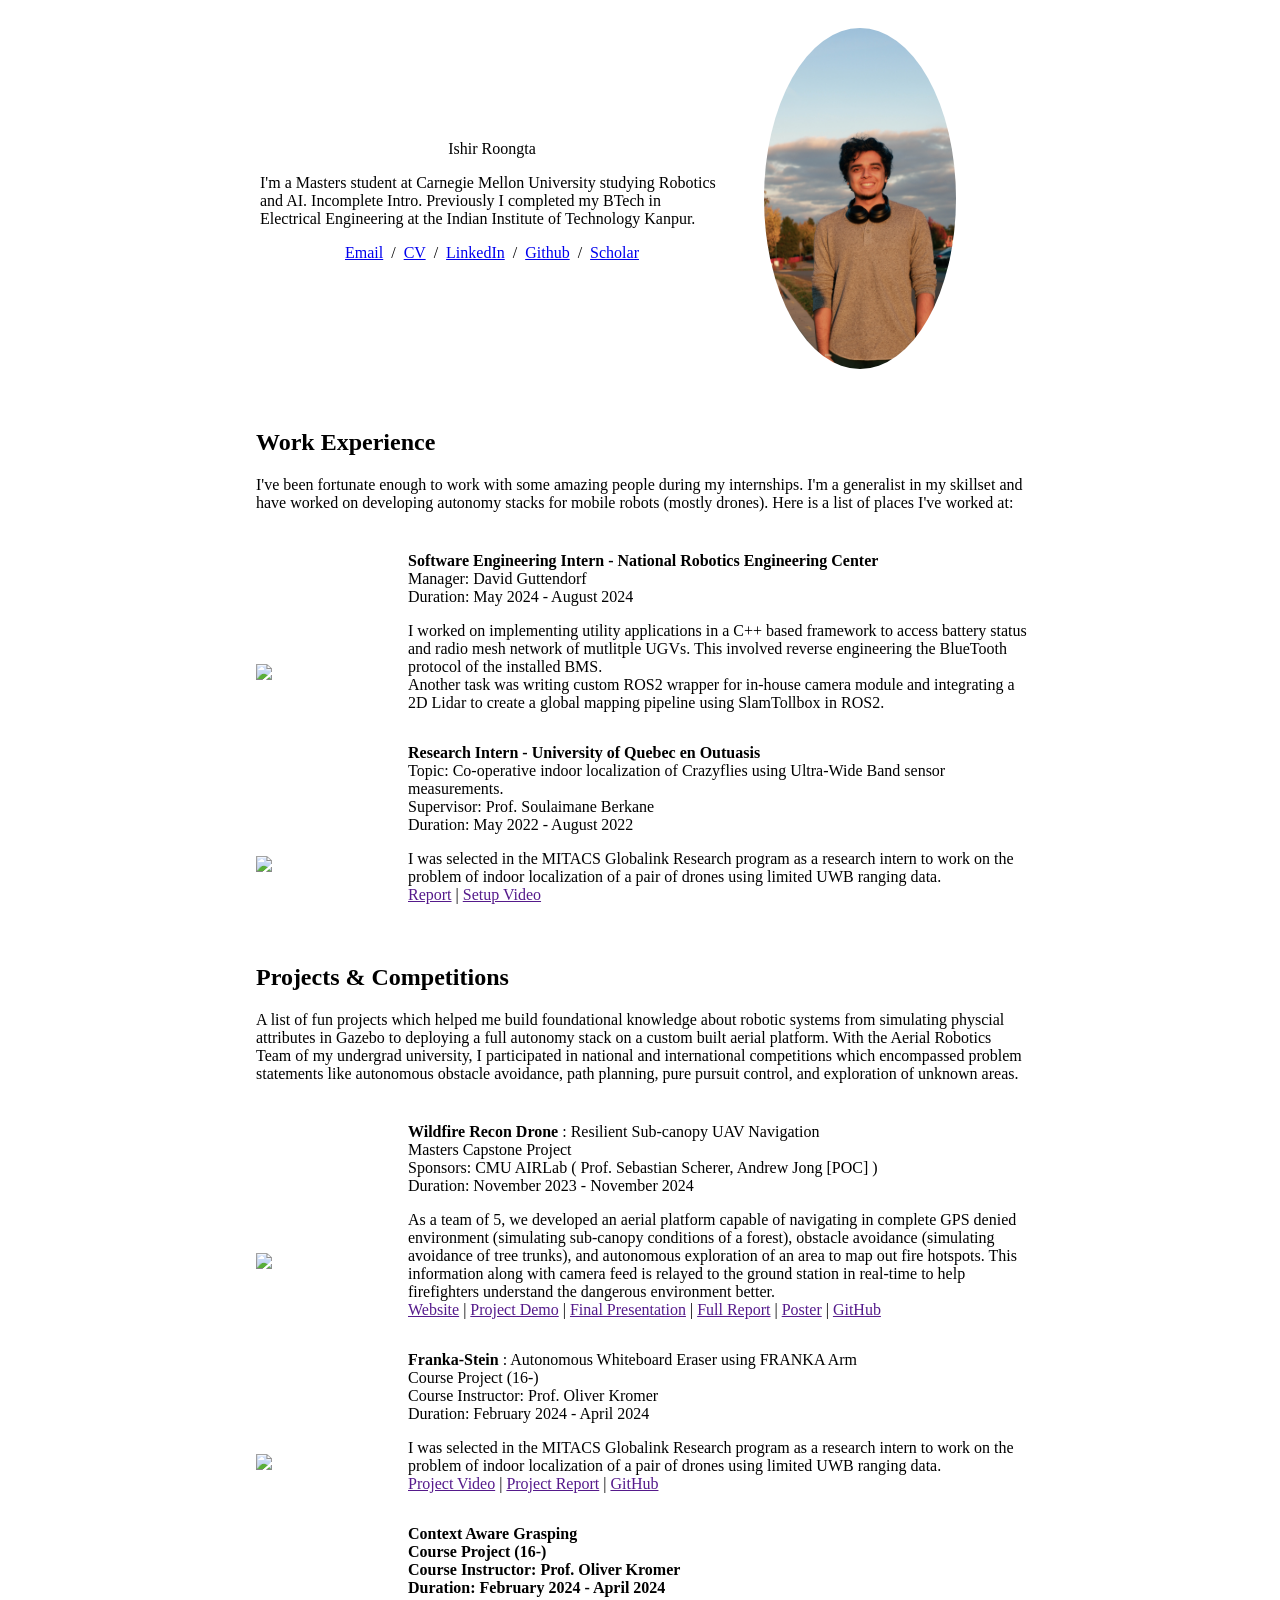
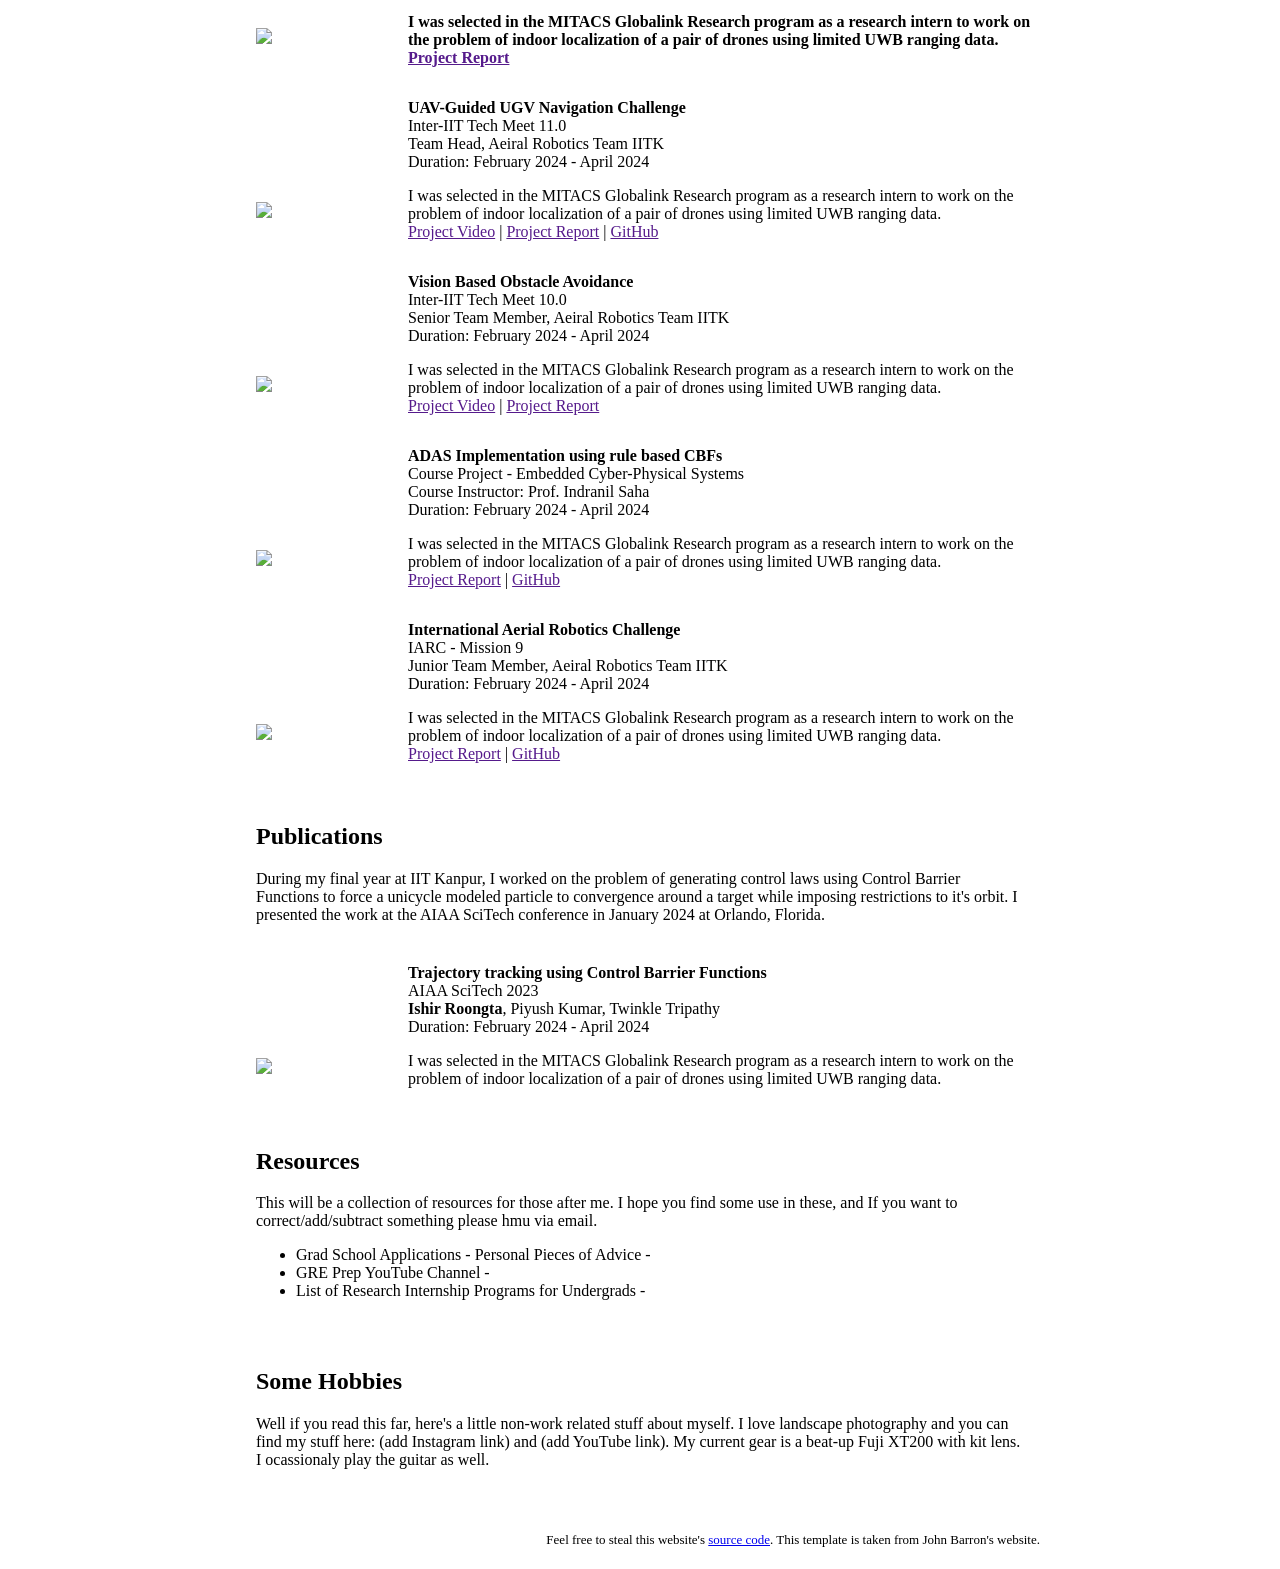
==== index.html @ 645697d3 "Add placeholder for links at 30000ft" ====
<!DOCTYPE HTML>
<html lang="en">
  <head>
    <meta http-equiv="Content-Type" content="text/html; charset=UTF-8">

    <title>Ishir Roongta</title>

    <meta name="author" content="Ishir Roongta">
    <meta name="viewport" content="width=device-width, initial-scale=1">
    <link rel="shortcut icon" href="images/favicon/favicon.ico" type="image/x-icon">
    <link rel="stylesheet" type="text/css" href="stylesheet.css">
    
  </head>

  <body>
    <table style="width:100%;max-width:800px;border:0px;border-spacing:0px;border-collapse:separate;margin-right:auto;margin-left:auto;"><tbody>
      <tr style="padding:0px">
        <td style="padding:0px">
          <table style="width:100%;border:0px;border-spacing:0px;border-collapse:separate;margin-right:auto;margin-left:auto;"><tbody>
            <tr style="padding:0px">
              <td style="padding:2.5%;width:63%;vertical-align:middle">
                <p class="name" style="text-align: center;">
                  Ishir Roongta
                </p>
                <p>
                  I'm a Masters student at Carnegie Mellon University studying Robotics and AI. Incomplete Intro. Previously I completed my BTech in Electrical Engineering at the Indian Institute of Technology Kanpur.
                </p>
                <!-- <p>I'm a research scientist at <a href="https://deepmind.google/">Google DeepMind</a> in San Francisco, where I lead a small team that mostly works on <a href="https://www.matthewtancik.com/nerf">NeRF</a>.
                </p> -->
                <!-- <p>
                  At Google I've worked on <a href="https://www.google.com/glass/start/">Glass</a>,  <a href="https://ai.googleblog.com/2014/04/lens-blur-in-new-google-camera-app.html">Lens Blur</a>, <a href="https://ai.googleblog.com/2014/10/hdr-low-light-and-high-dynamic-range.html">HDR+</a>, <a href="https://blog.google/products/google-ar-vr/introducing-next-generation-jump/">VR</a>, <a href="https://ai.googleblog.com/2017/10/portrait-mode-on-pixel-2-and-pixel-2-xl.html">Portrait Mode</a>, <a href="https://ai.googleblog.com/2020/12/portrait-light-enhancing-portrait.html">Portrait Light</a>, and <a href="https://blog.google/products/maps/three-maps-updates-io-2022/">Maps</a>. I did my PhD at <a href="http://www.eecs.berkeley.edu/">UC Berkeley</a>, where I was advised by <a href="http://www.cs.berkeley.edu/~malik/">Jitendra Malik</a>. I've received the <a href="https://www.thecvf.com/?page_id=413#YRA">PAMI Young Researcher Award</a>.
                </p> -->
                <p style="text-align:center">
                  <a href="mailto:iroongta@andrew.cmu.edu">Email</a> &nbsp;/&nbsp;
                  <a href="data/ishir/IR_Resume.pdf">CV</a> &nbsp;/&nbsp;
                  <a href="https://www.linkedin.com/in/ishir-roongta/">LinkedIn</a> &nbsp;/&nbsp;
                  <a href="https://github.com/isro01">Github</a> &nbsp;/&nbsp;
                  <a href="https://scholar.google.com/citations?user=G3gptTAAAAAJ&hl=en">Scholar</a> 
                </p>
              </td>
              <td style="padding:2.5%;width:37%;max-width:37%">
                <a href="images/ishir/IR_website.jpg"><img style="width:75%;max-width:100%;object-fit: cover; border-radius: 50%;" alt="profile photo" src="images/ishir/IR_website.jpg" class="hoverZoomLink"></a>
              </td>
            </tr>
          </tbody></table>
          <table style="width:100%;border:0px;border-spacing:0px;border-collapse:separate;margin-right:auto;margin-left:auto;"><tbody>
              <tr>
              <td style="padding:16px;width:100%;vertical-align:middle">
                <h2>Work Experience</h2>
                <p>
                  I've been fortunate enough to work with some amazing people during my internships. I'm a generalist in my skillset and have worked on developing autonomy stacks for mobile robots (mostly drones). Here is a list of places I've worked at:
                </p>
              </td>
            </tr>
          </tbody></table>
          <table style="width:100%;border:0px;border-spacing:0px;border-collapse:separate;margin-right:auto;margin-left:auto;"><tbody>

            

          <!-- NREC Internship -->
          <tr onmouseout="r2r_stop()" onmouseover="r2r_start()">
            <td style="padding:16px;width:20%;vertical-align:middle">
              <div class="one">
                <div class="two" id='r2r_image'><video  width=100% muted autoplay loop>
                <source src="images/r2r.mp4" type="video/mp4">
                Your browser does not support the video tag.
                </video></div>
                <img src='images/r2r.jpg' width=100%>
              </div>
              <script type="text/javascript">
                function r2r_start() {
                  document.getElementById('r2r_image').style.opacity = "1";
                }
      
                function r2r_stop() {
                  document.getElementById('r2r_image').style.opacity = "0";
                }
                r2r_stop()
              </script>
            </td>
            <td style="padding:8px;width:80%;vertical-align:middle">
              <!-- <a href="https://relight-to-reconstruct.github.io/">
                <span class="papertitle">Generative Multiview Relighting for
      3D Reconstruction under Extreme Illumination Variation</span>
              </a> -->
              <!-- <p> -->
                <b>Software Engineering Intern - National Robotics Engineering Center</b>
                <br>
              <!-- </p> -->
              <!-- <br> -->
              <!-- <p> -->
                Manager: David Guttendorf
                <br>
              <!-- </p> -->
              <!-- <a href="https://hadizayer.github.io/">Hadi Alzayer</a>,
              <a href="https://henzler.github.io/">Philipp Henzler</a>,
              <strong>Jonathan T. Barron</strong>, 
              <a href="https://jbhuang0604.github.io/">Jia-Bin Huang</a>,
              <a href="https://pratulsrinivasan.github.io/">Pratul P. Srinivasan</a>, 
              <a href="https://dorverbin.github.io/">Dor Verbin</a> -->
              <!-- <br> -->
              Duration: May 2024 - August 2024</p> 
              <!-- <em>arXiv</em>, 2024 -->
              <!-- <br> -->
              <!-- <a href="https://relight-to-reconstruct.github.io/">project page</a>
              /
              <a href="https://arxiv.org/abs/2412.15211">arXiv</a>
              <p></p> -->
              <p>
                I worked on implementing utility applications in a C++ based framework to access battery status and radio mesh network of mutlitple UGVs. This involved reverse engineering the BlueTooth protocol of the installed BMS.
                <br>
                Another task was writing custom ROS2 wrapper for in-house camera module and integrating a 2D Lidar to create a global mapping pipeline using SlamTollbox in ROS2. 
              </p>
            </td>
          </tr>
          
          <!-- MITACS Internship -->
          <tr onmouseout="r2r_stop()" onmouseover="r2r_start()">
            <td style="padding:16px;width:20%;vertical-align:middle">
              <div class="one">
                <div class="two" id='r2r_image'><video  width=100% muted autoplay loop>
                <source src="images/r2r.mp4" type="video/mp4">
                Your browser does not support the video tag.
                </video></div>
                <img src='images/r2r.jpg' width=100%>
              </div>
              <script type="text/javascript">
                function r2r_start() {
                  document.getElementById('r2r_image').style.opacity = "1";
                }
      
                function r2r_stop() {
                  document.getElementById('r2r_image').style.opacity = "0";
                }
                r2r_stop()
              </script>
            </td>
            <td style="padding:8px;width:80%;vertical-align:middle">

                <b>Research Intern - University of Quebec en Outuasis</b>
                <br>
                Topic: Co-operative indoor localization of Crazyflies using Ultra-Wide Band sensor measurements.
                <br>
                <!-- Add link for prof's lab page -->
                Supervisor: Prof. Soulaimane Berkane
                <br>
              Duration: May 2022 - August 2022</p> 

              <p>
                I was selected in the MITACS Globalink Research program as a research intern to work on the problem of indoor localization of a pair of drones using limited UWB ranging data. 
                <br>
                <!-- Documented the process of setting up the Crazyflie drone and wrote custom starter scripts.
                <br>
                Setup data collection pipeline in MATLAB to collect ranging data. Also implemented Kalman Filter to chalk out the drone trajectory. -->
                <a  href="">Report</a> | <a href="">Setup Video</a>
              </p>
            </td>
          </tr>



        

        <table style="width:100%;border:0px;border-spacing:0px;border-collapse:separate;margin-right:auto;margin-left:auto;"><tbody>
          <tr>
          <td style="padding:16px;width:100%;vertical-align:middle">
            <h2>Projects & Competitions</h2>
            <p>
              A list of fun projects which helped me build foundational knowledge about robotic systems from simulating physcial attributes in Gazebo to deploying a full autonomy stack on a custom built aerial platform. With the Aerial Robotics Team of my undergrad university, I participated in national and international competitions which encompassed problem statements like autonomous obstacle avoidance, path planning, pure pursuit control, and exploration of unknown areas.
            </p>
          </td>
        </tr>
      </tbody></table>
      <table style="width:100%;border:0px;border-spacing:0px;border-collapse:separate;margin-right:auto;margin-left:auto;"><tbody>

        <tr onmouseout="r2r_stop()" onmouseover="r2r_start()">
          <td style="padding:16px;width:20%;vertical-align:middle">
            <div class="one">
              <div class="two" id='r2r_image'><video  width=100% muted autoplay loop>
              <source src="images/r2r.mp4" type="video/mp4">
              Your browser does not support the video tag.
              </video></div>
              <img src='images/r2r.jpg' width=100%>
            </div>
            <script type="text/javascript">
              function r2r_start() {
                document.getElementById('r2r_image').style.opacity = "1";
              }
    
              function r2r_stop() {
                document.getElementById('r2r_image').style.opacity = "0";
              }
              r2r_stop()
            </script>
          </td>
          <td style="padding:8px;width:80%;vertical-align:middle">

              <b>Wildfire Recon Drone</b> : Resilient Sub-canopy UAV Navigation
              <br>
              Masters Capstone Project
              <br>
              
              Sponsors: CMU AIRLab ( Prof. Sebastian Scherer, Andrew Jong [POC] )
              <br>
            Duration: November 2023 - November 2024</p> 
 
            <p>
              As a team of 5, we developed an aerial platform capable of navigating in complete GPS denied environment (simulating sub-canopy conditions of a forest), obstacle avoidance (simulating avoidance of tree trunks), and autonomous exploration of an area to map out fire hotspots. This information along with camera feed is relayed to the ground station in real-time to help firefighters understand the dangerous environment better.
              <br>
              <a href="">Website</a> | <a href="">Project Demo</a> | <a href="">Final Presentation</a> | <a href="">Full Report</a> | <a href="">Poster</a> | <a href="">GitHub</a>
            </p>
          </td>
        </tr>

        <!-- Add photo gallery here for Projects and also links to everything -->

        <tr onmouseout="r2r_stop()" onmouseover="r2r_start()">
          <td style="padding:16px;width:20%;vertical-align:middle">
            <div class="one">
              <div class="two" id='r2r_image'><video  width=100% muted autoplay loop>
              <source src="images/r2r.mp4" type="video/mp4">
              Your browser does not support the video tag.
              </video></div>
              <img src='images/r2r.jpg' width=100%>
            </div>
            <script type="text/javascript">
              function r2r_start() {
                document.getElementById('r2r_image').style.opacity = "1";
              }
    
              function r2r_stop() {
                document.getElementById('r2r_image').style.opacity = "0";
              }
              r2r_stop()
            </script>
          </td>
          <td style="padding:8px;width:80%;vertical-align:middle">

              <b>Franka-Stein</b> : Autonomous Whiteboard Eraser using FRANKA Arm
              <br>
              Course Project (16-)
              <br>
              Course Instructor: Prof. Oliver Kromer
              <br>
              Duration: February 2024 - April 2024</p> 
 
            <p>
              I was selected in the MITACS Globalink Research program as a research intern to work on the problem of indoor localization of a pair of drones using limited UWB ranging data. 
              <br>
              <a href="">Project Video</a> | <a href="">Project Report</a> | <a href="">GitHub</a>
            </p>
          </td>
        </tr>

        <tr onmouseout="r2r_stop()" onmouseover="r2r_start()">
          <td style="padding:16px;width:20%;vertical-align:middle">
            <div class="one">
              <div class="two" id='r2r_image'><video  width=100% muted autoplay loop>
              <source src="images/r2r.mp4" type="video/mp4">
              Your browser does not support the video tag.
              </video></div>
              <img src='images/r2r.jpg' width=100%>
            </div>
            <script type="text/javascript">
              function r2r_start() {
                document.getElementById('r2r_image').style.opacity = "1";
              }
    
              function r2r_stop() {
                document.getElementById('r2r_image').style.opacity = "0";
              }
              r2r_stop()
            </script>
          </td>
          <td style="padding:8px;width:80%;vertical-align:middle">

              <b>Context Aware Grasping              <br>
              Course Project (16-)
              <br>
              Course Instructor: Prof. Oliver Kromer
              <br>
              Duration: February 2024 - April 2024</p> 
 
            <p>
              I was selected in the MITACS Globalink Research program as a research intern to work on the problem of indoor localization of a pair of drones using limited UWB ranging data.
              <br>
              <a href="">Project Report</a> 
            </p>
          </td>
        </tr>

        <tr onmouseout="r2r_stop()" onmouseover="r2r_start()">
          <td style="padding:16px;width:20%;vertical-align:middle">
            <div class="one">
              <div class="two" id='r2r_image'><video  width=100% muted autoplay loop>
              <source src="images/r2r.mp4" type="video/mp4">
              Your browser does not support the video tag.
              </video></div>
              <img src='images/r2r.jpg' width=100%>
            </div>
            <script type="text/javascript">
              function r2r_start() {
                document.getElementById('r2r_image').style.opacity = "1";
              }
    
              function r2r_stop() {
                document.getElementById('r2r_image').style.opacity = "0";
              }
              r2r_stop()
            </script>
          </td>
          <td style="padding:8px;width:80%;vertical-align:middle">

              <b>UAV-Guided UGV Navigation Challenge</b> 
              <br>
              Inter-IIT Tech Meet 11.0
              <br>
              Team Head, Aeiral Robotics Team IITK
              <br>
              Duration: February 2024 - April 2024</p> 
 
            <p>
              I was selected in the MITACS Globalink Research program as a research intern to work on the problem of indoor localization of a pair of drones using limited UWB ranging data. 
              <br>
              <a href="">Project Video</a> | <a href="">Project Report</a> | <a href="">GitHub</a>
            </p>
          </td>
        </tr>

        <tr onmouseout="r2r_stop()" onmouseover="r2r_start()">
          <td style="padding:16px;width:20%;vertical-align:middle">
            <div class="one">
              <div class="two" id='r2r_image'><video  width=100% muted autoplay loop>
              <source src="images/r2r.mp4" type="video/mp4">
              Your browser does not support the video tag.
              </video></div>
              <img src='images/r2r.jpg' width=100%>
            </div>
            <script type="text/javascript">
              function r2r_start() {
                document.getElementById('r2r_image').style.opacity = "1";
              }
    
              function r2r_stop() {
                document.getElementById('r2r_image').style.opacity = "0";
              }
              r2r_stop()
            </script>
          </td>
          <td style="padding:8px;width:80%;vertical-align:middle">

              <b>Vision Based Obstacle Avoidance</b> 
              <br>
              Inter-IIT Tech Meet 10.0
              <br>
              Senior Team Member, Aeiral Robotics Team IITK
              <br>
              Duration: February 2024 - April 2024</p> 
 
            <p>
              I was selected in the MITACS Globalink Research program as a research intern to work on the problem of indoor localization of a pair of drones using limited UWB ranging data. 
              <br>
              <a href="">Project Video</a> | <a href="">Project Report</a>
            </p>
          </td>
        </tr>

        <tr onmouseout="r2r_stop()" onmouseover="r2r_start()">
          <td style="padding:16px;width:20%;vertical-align:middle">
            <div class="one">
              <div class="two" id='r2r_image'><video  width=100% muted autoplay loop>
              <source src="images/r2r.mp4" type="video/mp4">
              Your browser does not support the video tag.
              </video></div>
              <img src='images/r2r.jpg' width=100%>
            </div>
            <script type="text/javascript">
              function r2r_start() {
                document.getElementById('r2r_image').style.opacity = "1";
              }
    
              function r2r_stop() {
                document.getElementById('r2r_image').style.opacity = "0";
              }
              r2r_stop()
            </script>
          </td>
          <td style="padding:8px;width:80%;vertical-align:middle">

              <b>ADAS Implementation using rule based CBFs</b> 
              <br>
              Course Project - Embedded Cyber-Physical Systems
              <br>
              Course Instructor: Prof. Indranil Saha
              <br>
              Duration: February 2024 - April 2024</p> 
 
            <p>
              I was selected in the MITACS Globalink Research program as a research intern to work on the problem of indoor localization of a pair of drones using limited UWB ranging data. 
              <br>
              <a href="">Project Report</a> | <a href="">GitHub</a>
            </p>
          </td>
        </tr>

        <tr onmouseout="r2r_stop()" onmouseover="r2r_start()">
          <td style="padding:16px;width:20%;vertical-align:middle">
            <div class="one">
              <div class="two" id='r2r_image'><video  width=100% muted autoplay loop>
              <source src="images/r2r.mp4" type="video/mp4">
              Your browser does not support the video tag.
              </video></div>
              <img src='images/r2r.jpg' width=100%>
            </div>
            <script type="text/javascript">
              function r2r_start() {
                document.getElementById('r2r_image').style.opacity = "1";
              }
    
              function r2r_stop() {
                document.getElementById('r2r_image').style.opacity = "0";
              }
              r2r_stop()
            </script>
          </td>
          <td style="padding:8px;width:80%;vertical-align:middle">

              <b>International Aerial Robotics Challenge</b> 
              <br>
              IARC - Mission 9
              <br>
              Junior Team Member, Aeiral Robotics Team IITK
              <br>
              Duration: February 2024 - April 2024</p> 
 
            <p>
              I was selected in the MITACS Globalink Research program as a research intern to work on the problem of indoor localization of a pair of drones using limited UWB ranging data. 
              <br>
              <a href="">Project Report</a> | <a href="">GitHub</a>
            </p>
          </td>
        </tr>

<!-- 
        <tr onmouseout="r2r_stop()" onmouseover="r2r_start()">
          <td style="padding:16px;width:20%;vertical-align:middle">
            <div class="one">
              <div class="two" id='r2r_image'><video  width=100% muted autoplay loop>
              <source src="images/r2r.mp4" type="video/mp4">
              Your browser does not support the video tag.
              </video></div>
              <img src='images/r2r.jpg' width=100%>
            </div>
            <script type="text/javascript">
              function r2r_start() {
                document.getElementById('r2r_image').style.opacity = "1";
              }
    
              function r2r_stop() {
                document.getElementById('r2r_image').style.opacity = "0";
              }
              r2r_stop()
            </script>
          </td>
          <td style="padding:8px;width:80%;vertical-align:middle">

              <b>Wildfire Recon Drone</b>
              <br>
              Masters Capstone Project
              <br>
              
              Sponsors: CMU AIRLab ( Prof. Sebastian Scherer, Andrew Jong [POC] )
              <br>
            Duration: May 2022 - August 2022</p> 
 
            <p>
              I was selected in the MITACS Globalink Research program as a research intern to work on the problem of indoor localization of a pair of drones using limited UWB ranging data. 
            </p>
          </td>
        </tr> -->


          <table style="width:100%;border:0px;border-spacing:0px;border-collapse:separate;margin-right:auto;margin-left:auto;"><tbody>
            <tr>
            <td style="padding:16px;width:100%;vertical-align:middle">
              <h2>Publications</h2>
              <p>
                During my final year at IIT Kanpur, I worked on the problem of generating control laws using Control Barrier Functions to force a unicycle modeled particle to convergence around a target while imposing restrictions to it's orbit. I presented the work at the AIAA SciTech conference in January 2024 at Orlando, Florida.
              </p>
            </td>
          </tr>
        </tbody></table>
        <table style="width:100%;border:0px;border-spacing:0px;border-collapse:separate;margin-right:auto;margin-left:auto;"><tbody>


          <tr onmouseout="r2r_stop()" onmouseover="r2r_start()">
            <td style="padding:16px;width:20%;vertical-align:middle">
              <div class="one">
                <div class="two" id='r2r_image'><video  width=100% muted autoplay loop>
                <source src="images/r2r.mp4" type="video/mp4">
                Your browser does not support the video tag.
                </video></div>
                <img src='images/r2r.jpg' width=100%>
              </div>
              <script type="text/javascript">
                function r2r_start() {
                  document.getElementById('r2r_image').style.opacity = "1";
                }
      
                function r2r_stop() {
                  document.getElementById('r2r_image').style.opacity = "0";
                }
                r2r_stop()
              </script>
            </td>
            <td style="padding:8px;width:80%;vertical-align:middle">
  
                <b>Trajectory tracking using Control Barrier Functions</b> 
                <br>
                AIAA SciTech 2023
                <br>
                <!-- Add links for others here -->
                <b>Ishir Roongta</b>, Piyush Kumar, Twinkle Tripathy
                <br>
                Duration: February 2024 - April 2024</p> 
   
              <p>
                I was selected in the MITACS Globalink Research program as a research intern to work on the problem of indoor localization of a pair of drones using limited UWB ranging data. 
              </p>
            </td>
          </tr>

          <table style="width:100%;border:0px;border-spacing:0px;border-collapse:separate;margin-right:auto;margin-left:auto;"><tbody>
            <tr>
            <td style="padding:16px;width:100%;vertical-align:middle">
              <h2>Resources</h2>
              <p>
                This will be a collection of resources for those after me. I hope you find some use in these, and If you want to correct/add/subtract something please hmu via email.
                <ul>
                  <li>Grad School Applications - Personal Pieces of Advice - </li>
                  <li>GRE Prep YouTube Channel - </li>
                  <li>List of Research Internship Programs for Undergrads - </li>
                </ul>
              </p>
            </td>
          </tr>
        </tbody></table>
        <table style="width:100%;border:0px;border-spacing:0px;border-collapse:separate;margin-right:auto;margin-left:auto;"><tbody>

          <table style="width:100%;border:0px;border-spacing:0px;border-collapse:separate;margin-right:auto;margin-left:auto;"><tbody>
            <tr>
            <td style="padding:16px;width:100%;vertical-align:middle">
              <h2>Some Hobbies</h2>
              <p>
                Well if you read this far, here's a little non-work related stuff about myself. I love landscape photography and you can find my stuff here: (add Instagram link) and (add YouTube link). My current gear is a beat-up Fuji XT200 with kit lens. I ocassionaly play the guitar as well. 
              </p>
            </td>
          </tr>
        </tbody></table>
        <table style="width:100%;border:0px;border-spacing:0px;border-collapse:separate;margin-right:auto;margin-left:auto;"><tbody>
<!-- 
    <tr onmouseout="r2r_stop()" onmouseover="r2r_start()">
      <td style="padding:16px;width:20%;vertical-align:middle">
        <div class="one">
          <div class="two" id='r2r_image'><video  width=100% muted autoplay loop>
          <source src="images/r2r.mp4" type="video/mp4">
          Your browser does not support the video tag.
          </video></div>
          <img src='images/r2r.jpg' width=100%>
        </div>
        <script type="text/javascript">
          function r2r_start() {
            document.getElementById('r2r_image').style.opacity = "1";
          }

          function r2r_stop() {
            document.getElementById('r2r_image').style.opacity = "0";
          }
          r2r_stop()
        </script>
      </td>
      <td style="padding:8px;width:80%;vertical-align:middle">
        <a href="https://relight-to-reconstruct.github.io/">
          <span class="papertitle">Generative Multiview Relighting for
3D Reconstruction under Extreme Illumination Variation</span>
        </a>
        <br>
        <a href="https://hadizayer.github.io/">Hadi Alzayer</a>,
        <a href="https://henzler.github.io/">Philipp Henzler</a>,
				<strong>Jonathan T. Barron</strong>, 
        <a href="https://jbhuang0604.github.io/">Jia-Bin Huang</a>,
        <a href="https://pratulsrinivasan.github.io/">Pratul P. Srinivasan</a>, 
        <a href="https://dorverbin.github.io/">Dor Verbin</a>
        <br>
        <em>arXiv</em>, 2024
        <br>
        <a href="https://relight-to-reconstruct.github.io/">project page</a>
        /
        <a href="https://arxiv.org/abs/2412.15211">arXiv</a>
        <p></p>
        <p>
				Images taken under extreme illumination variation can be made consistent with diffusion, and this enables high-quality 3D reconstruction.
        </p>
      </td>
    </tr>


    <tr onmouseout="simvs_stop()" onmouseover="simvs_start()">
      <td style="padding:16px;width:20%;vertical-align:middle">
        <div class="one">
          <div class="two" id='simvs_image'><video  width=100% muted autoplay loop>
          <source src="images/simvs.mp4" type="video/mp4">
          Your browser does not support the video tag.
          </video></div>
          <img src='images/simvs.jpg' width=100%>
        </div>
        <script type="text/javascript">
          function simvs_start() {
            document.getElementById('simvs_image').style.opacity = "1";
          }

          function simvs_stop() {
            document.getElementById('simvs_image').style.opacity = "0";
          }
          simvs_stop()
        </script>
      </td>
      <td style="padding:8px;width:80%;vertical-align:middle">
        <a href="https://nerf-casting.github.io/">
          <span class="papertitle">SimVS: Simulating World Inconsistencies for Robust View Synthesis</span>
        </a>
        <br>
        <a href="https://alextrevithick.github.io/">Alex Trevithick</a>,
        <a href="https://scholar.google.com/citations?user=-KSDNZQAAAAJ&hl=en">Roni Paiss</a>,
        <a href="https://henzler.github.io/">Philipp Henzler</a>,
        <a href="https://dorverbin.github.io/">Dor Verbin</a>,
        <a href="https://www.cs.columbia.edu/~rundi/">Rundi Wu</a>,
        <a href="https://hadizayer.github.io/">Hadi Alzayer</a>,
        <a href="https://ruiqigao.github.io/">Ruiqi Gao</a>,
        <a  href="https://poolio.github.io/">Ben Poole</a>,
				<strong>Jonathan T. Barron</strong>, 
        <a href="https://holynski.org/">Aleksander Holynski</a>,
        <a href="https://cseweb.ucsd.edu/~ravir/">Ravi Ramamoorthi</a>,
        <a href="https://pratulsrinivasan.github.io/">Pratul P. Srinivasan</a>
        <br>
        <em>arXiv</em>, 2024
        <br>
        <a href="https://alextrevithick.github.io/simvs/">project page</a>
        /
        <a href="https://arxiv.org/abs/2412.07696">arXiv</a>
        <p></p>
        <p>
        Simulating the world with video models lets you make inconsistent captures consistent.
        </p>
      </td>
    </tr>



    <tr onmouseout="cat4d_stop()" onmouseover="cat4d_start()" bgcolor="#ffffd0">
      <td style="padding:16px;width:20%;vertical-align:middle">
        <div class="one">
          <div class="two" id='cat4d_image'><video  width=100% height=100% muted autoplay loop>
          <source src="images/cat4d.mp4" type="video/mp4">
          Your browser does not support the video tag.
          </video></div>
          <img src='images/cat4d.jpg' width="160">
        </div>
        <script type="text/javascript">
          function cat4d_start() {
            document.getElementById('cat4d_image').style.opacity = "1";
          }

          function cat4d_stop() {
            document.getElementById('cat4d_image').style.opacity = "0";
          }
          cat4d_stop()
        </script>
      </td>
      <td style="padding:8px;width:80%;vertical-align:middle">
        <a href="https://cat-4d.github.io/">
			<span class="papertitle">CAT4D: Create Anything in 4D with Multi-View Video Diffusion Models
</span>
        </a>
        <br>
				<a href="https://www.cs.columbia.edu/~rundi/">Rundi Wu</a>,
				<a href="https://ruiqigao.github.io/">Ruiqi Gao</a>,
				<a href="https://poolio.github.io/">Ben Poole</a>,
				<a href="https://alextrevithick.github.io/">Alex Trevithick</a>,
				<a href="https://www.cs.columbia.edu/~cxz/index.htm/">Changxi Zheng</a>,
				<strong>Jonathan T. Barron</strong>,
				<a href="https://holynski.org/">Aleksander Holynski</a>
        <br>
        <em>arXiv</em>, 2024
        <br>
        <a href="https://cat-4d.github.io/">project page</a>
        /
        <a href="https://arxiv.org/abs/2411.18613">arXiv</a>
        <p></p>
        <p>
				An approach for turning a video into a 4D radiance field that can be rendered in real-time. When combined with a text-to-video model, this enables text-to-4D.
        </p>
      </td>
    </tr>


    <tr onmouseout="ever_stop()" onmouseover="ever_start()">
      <td style="padding:16px;width:20%;vertical-align:middle">
        <div class="one">
          <div class="two" id='ever_image'>
					  <img src='images/ever_after.png' width=100%>
					</div>
          <img src='images/ever_before.png' width=100%>
        </div>
        <script type="text/javascript">
          function ever_start() {
            document.getElementById('ever_image').style.opacity = "1";
          }

          function ever_stop() {
            document.getElementById('ever_image').style.opacity = "0";
          }
          ever_stop()
        </script>
      </td>
      <td style="padding:8px;width:80%;vertical-align:middle">
        <a href="https://half-potato.gitlab.io/posts/ever/">
			<span class="papertitle">EVER: Exact Volumetric Ellipsoid Rendering for Real-time View Synthesis
</span>
        </a>
        <br>
				<a href="https://half-potato.gitlab.io/">Alexander Mai</a>, 
				<a href="https://phogzone.com/">Peter Hedman</a>,
				<a href="https://grgkopanas.github.io/">George Kopanas</a>,
        <a href="https://dorverbin.github.io/">Dor Verbin</a>,
        <a href="https://scholar.google.com/citations?user=ozNFrecAAAAJ&hl=en">David Futschik</a>,
        <a href="https://xharlie.github.io/">Qiangeng Xu</a>,
        <a href="https://jacobsschool.ucsd.edu/faculty/profile?id=253">Falko Kuester</a>,
				<strong>Jonathan T. Barron</strong>,
        <a href="https://www.zhangyinda.com/">Yinda Zhang</a>
				<br>
        <em>arXiv</em>, 2024
        <br>
        <a href="https://half-potato.gitlab.io/posts/ever/">project page</a>
        /
        <a href="https://arxiv.org/abs/2410.01804">arXiv</a>
        <p></p>
        <p>
				Raytracing constant-density ellipsoids yields more accurate and flexible radiance fields than splatting Gaussians, and still runs in real-time.
        </p>
      </td>
    </tr>


    <tr onmouseout="cat3d_stop()" onmouseover="cat3d_start()" bgcolor="#ffffd0">
      <td style="padding:16px;width:20%;vertical-align:middle">
        <div class="one">
          <div class="two" id='cat3d_image'><video  width=100% height=100% muted autoplay loop>
          <source src="images/cat3d.mp4" type="video/mp4">
          Your browser does not support the video tag.
          </video></div>
          <img src='images/cat3d.jpg' width="160">
        </div>
        <script type="text/javascript">
          function cat3d_start() {
            document.getElementById('cat3d_image').style.opacity = "1";
          }

          function cat3d_stop() {
            document.getElementById('cat3d_image').style.opacity = "0";
          }
          cat3d_stop()
        </script>
      </td>
      <td style="padding:8px;width:80%;vertical-align:middle">
        <a href="https://cat3d.github.io/">
			<span class="papertitle">CAT3D: Create Anything in 3D with Multi-View Diffusion Models
</span>
        </a>
        <br>
				<a href="https://ruiqigao.github.io/">Ruiqi Gao</a>*,
        <a href="https://holynski.org/">Aleksander Holynski</a>*, 
        <a href="https://henzler.github.io/">Philipp Henzler</a>,
        <a href="https://github.com/ArthurBrussee">Arthur Brussee</a>, 
				<a href="http://ricardomartinbrualla.com/">Ricardo Martin Brualla</a>, 
        <a href="https://pratulsrinivasan.github.io/">Pratul P. Srinivasan</a>,
				<strong>Jonathan T. Barron</strong>,
        <a href="https://poolio.github.io/">Ben Poole</a>*

        <br>
        <em>NeurIPS</em>, 2024 &nbsp <font color="red"><strong>(Oral Presentation)</strong></font>
        <br>
        <a href="https://cat3d.github.io/">project page</a>
        /
        <a href="https://arxiv.org/abs/2405.10314">arXiv</a>
        <p></p>
        <p>
				A single model built around diffusion and NeRF that does text-to-3D, image-to-3D, and few-view reconstruction, trains in 1 minute, and renders at 60FPS in a browser.
        </p>
      </td>
    </tr>


    <tr onmouseout="nerfcasting_stop()" onmouseover="nerfcasting_start()">
      <td style="padding:16px;width:20%;vertical-align:middle">
        <div class="one">
          <div class="two" id='nerfcasting_image'><video  width=100% muted autoplay loop>
          <source src="images/nerfcasting.mp4" type="video/mp4">
          Your browser does not support the video tag.
          </video></div>
          <img src='images/nerfcasting.jpg' width=100%>
        </div>
        <script type="text/javascript">
          function nerfcasting_start() {
            document.getElementById('nerfcasting_image').style.opacity = "1";
          }

          function nerfcasting_stop() {
            document.getElementById('nerfcasting_image').style.opacity = "0";
          }
          nerfcasting_stop()
        </script>
      </td>
      <td style="padding:8px;width:80%;vertical-align:middle">
        <a href="https://nerf-casting.github.io/">
          <span class="papertitle">NeRF-Casting: Improved View-Dependent Appearance with Consistent Reflections</span>
        </a>
        <br>
				
        <a href="https://dorverbin.github.io/">Dor Verbin</a>,
        <a href="https://pratulsrinivasan.github.io/">Pratul Srinivasan</a>,
				<a href="https://phogzone.com/">Peter Hedman</a>,
				<a href="https://benattal.github.io/">Benjamin Attal</a>, <br>
				<a href="https://bmild.github.io/">Ben Mildenhall</a>,
				<a href="https://szeliski.org/RichardSzeliski.htm">Richard Szeliski</a>,
				<strong>Jonathan T. Barron</strong>
        <br>
        <em>SIGGRAPH Asia</em>, 2024
        <br>
        <a href="https://nerf-casting.github.io/">project page</a>
        /
        <a href="https://arxiv.org/abs/2405.14871">arXiv</a>
        <p></p>
        <p>
        Carefully casting reflection rays lets us synthesize photorealistic specularities in real-world scenes.
        </p>
      </td>
    </tr>


    <tr onmouseout="flash_cache_stop()" onmouseover="flash_cache_start()">
      <td style="padding:16px;width:20%;vertical-align:middle">
        <div class="one">
          <div class="two" id='flash_cache_image'><video  width=100% muted autoplay loop>
          <source src="images/flash_cache.mp4" type="video/mp4">
          Your browser does not support the video tag.
          </video></div>
          <img src='images/flash_cache.jpg' width=100%>
        </div>
        <script type="text/javascript">
          function flash_cache_start() {
            document.getElementById('flash_cache_image').style.opacity = "1";
          }

          function flash_cache_stop() {
            document.getElementById('flash_cache_image').style.opacity = "0";
          }
          flash_cache_stop()
        </script>
      </td>
      <td style="padding:8px;width:80%;vertical-align:middle">
        <a href="https://benattal.github.io/flash-cache/">
          <span class="papertitle">Flash Cache: Reducing Bias in Radiance Cache Based Inverse Rendering</span>
        </a>
        <br>
				<a href="https://benattal.github.io/">Benjamin Attal</a>,
        <a href="https://dorverbin.github.io/">Dor Verbin</a>,
        <a href="https://bmild.github.io/">Ben Mildenhall</a>,
        <a href="https://phogzone.com/">Peter Hedman</a>, <br>
				<strong>Jonathan T. Barron</strong>,
        <a href="https://www.cs.cmu.edu/~motoole2/">Matthew O'Toole</a>,
        <a href="https://pratulsrinivasan.github.io/">Pratul P. Srinivasan</a>
        <br>
        <em>ECCV</em>, 2024 &nbsp <font color="red"><strong>(Oral Presentation)</strong></font>
        <br>
        <a href="https://benattal.github.io/flash-cache/">project page</a>
        /
        <a href="TODO">arXiv</a>
        <p></p>
        <p>
          A more physically-accurate inverse rendering system based on radiance caching for recovering geometry, materials, and lighting from RGB images of an object or scene.
        </p>
      </td>
    </tr>



    <tr onmouseout="nuvo_stop()" onmouseover="nuvo_start()">
      <td style="padding:16px;width:20%;vertical-align:middle">
        <div class="one">
          <div class="two" id='nuvo_image'><video  width=100% muted autoplay loop>
          <source src="images/nuvo.mp4" type="video/mp4">
          Your browser does not support the video tag.
          </video></div>
          <img src='images/nuvo.jpg' width=100%>
        </div>
        <script type="text/javascript">
          function nuvo_start() {
            document.getElementById('nuvo_image').style.opacity = "1";
          }

          function nuvo_stop() {
            document.getElementById('nuvo_image').style.opacity = "0";
          }
          nuvo_stop()
        </script>
      </td>
      <td style="padding:8px;width:80%;vertical-align:middle">
        <a href="https://pratulsrinivasan.github.io/nuvo/">
          <span class="papertitle">Nuvo: Neural UV Mapping for Unruly 3D Representations</span>
        </a>
        <br>
        <a href="https://pratulsrinivasan.github.io/">Pratul Srinivasan</a>,
        <a href="http://stephangarbin.com/">Stephan J. Garbin</a>,
        <a href="https://dorverbin.github.io/">Dor Verbin</a>,
		<strong>Jonathan T. Barron</strong>,
        <a href="https://bmild.github.io/">Ben Mildenhall</a>
        <br>
        <em>ECCV</em>, 2024
        <br>
        <a href="https://pratulsrinivasan.github.io/nuvo/">project page</a>
        /
        <a href="https://www.youtube.com/watch?v=hmJiOSTDQZI">video</a>
        /
        <a href="http://arxiv.org/abs/2312.05283">arXiv</a>
        <p></p>
        <p>
        Neural fields let you recover editable UV mappings for the challenging geometries produced by NeRF-like models.
        </p>
      </td>
    </tr>


    <tr onmouseout="bog_stop()" onmouseover="bog_start()">
      <td style="padding:16px;width:20%;vertical-align:middle">
        <div class="one">
          <div class="two" id='bog_image'><video  width=100% muted autoplay loop>
          <source src="images/bog.jpg" type="video/mp4">
          Your browser does not support the video tag.
          </video></div>
          <img src='images/bog.jpg' width=100%>
        </div>
        <script type="text/javascript">
          function bog_start() {
            document.getElementById('bog_image').style.opacity = "1";
          }

          function bog_stop() {
            document.getElementById('bog_image').style.opacity = "0";
          }
          bog_stop()
        </script>
      </td>
      <td style="padding:8px;width:80%;vertical-align:middle">
        <a href="https://creiser.github.io/binary_opacity_grid/">
          <span class="papertitle">Binary Opacity Grids: Capturing Fine Geometric Detail for Mesh-Based View Synthesis
</span>
        </a>
        <br>
				<a href="https://creiser.github.io/">Christian Reiser</a>,
				<a href="http://stephangarbin.com/">Stephan J. Garbin</a>,
				<a href="https://pratulsrinivasan.github.io/">Pratul Srinivasan</a>,
				<a href="https://dorverbin.github.io/">Dor Verbin</a>,
				<a href="https://szeliski.org/RichardSzeliski.htm">Richard Szeliski</a>,
				<a href="https://bmild.github.io/">Ben Mildenhall</a>,
				<strong>Jonathan T. Barron</strong>,
				<a href="https://phogzone.com/">Peter Hedman</a>*,
				<a href="https://www.cvlibs.net/">Andreas Geiger</a>*		
        <br>
        <em>SIGGRAPH</em>, 2024
        <br>
        <a href="https://creiser.github.io/binary_opacity_grid/">project page</a>
        /
        <a href="https://www.youtube.com/watch?v=2TPUmGRg8bM">video</a>
        /
        <a href="https://arxiv.org/abs/2402.12377">arXiv</a>
        <p></p>
        <p>
        Applying anti-aliasing to a discrete opacity grid lets you render a hard representation into a soft image, and this enables highly-detailed mesh recovery.
        </p>
      </td>
    </tr>

    <tr onmouseout="smerf_stop()" onmouseover="smerf_start()">
      <td style="padding:16px;width:20%;vertical-align:middle">
        <div class="one">
          <div class="two" id='smerf_image'><video  width=100% muted autoplay loop>
          <source src="images/smerf.mp4" type="video/mp4">
          Your browser does not support the video tag.
          </video></div>
          <img src='images/smerf.jpg' width=100%>
        </div>
        <script type="text/javascript">
          function smerf_start() {
            document.getElementById('smerf_image').style.opacity = "1";
          }

          function smerf_stop() {
            document.getElementById('smerf_image').style.opacity = "0";
          }
          smerf_stop()
        </script>
      </td>
      <td style="padding:8px;width:80%;vertical-align:middle">
        <a href="https://smerf-3d.github.io/">
          <span class="papertitle">SMERF: Streamable Memory Efficient Radiance Fields for Real-Time Large-Scene Exploration</span>
        </a>
        <br>
		<a href="http://www.stronglyconvex.com/about.html">Daniel Duckworth*</a>,
		<a href="https://phogzone.com/">Peter Hedman*</a>,
		<a href="https://creiser.github.io/">Christian Reiser</a>,
		<a href="">Peter Zhizhin</a>,
		<a href="">Jean-François Thibert</a>,
        <a href="https://lucic.ai/">Mario Lučić</a>,
        <a href="https://szeliski.org/">Richard Szeliski</a>,
		<strong>Jonathan T. Barron</strong>
        <br>
        <em>SIGGRAPH</em>, 2024 &nbsp <font color="red"><strong>(Honorable Mention)</strong></font>
        <br>
        <a href="https://smerf-3d.github.io/">project page</a>
        /
        <a href="https://www.youtube.com/watch?v=zhO8iUBpnCc">video</a>
        /
        <a href="https://arxiv.org/abs/2312.07541">arXiv</a>
        <p></p>
        <p>
        Distilling a Zip-NeRF into a tiled set of MERFs lets you fly through radiance fields on laptops and smartphones at 60 FPS.
        </p>
      </td>
    </tr>
	



  <tr onmouseout="eclipse_stop()" onmouseover="eclipse_start()">
    <td style="padding:16px;width:20%;vertical-align:middle">
      <div class="one">
        <div class="two" id='eclipse_image'><video  width=100% height=100% muted autoplay loop>
        <source src="images/eclipse_after.mp4" type="video/mp4">
        Your browser does not support the video tag.
        </video></div>
        <img src='images/eclipse_before.jpg' width="160">
      </div>
      <script type="text/javascript">
        function eclipse_start() {
          document.getElementById('eclipse_image').style.opacity = "1";
        }

        function eclipse_stop() {
          document.getElementById('eclipse_image').style.opacity = "0";
        }
        eclipse_stop()
      </script>
    </td>
    <td style="padding:8px;width:80%;vertical-align:middle">
      <a href="https://dorverbin.github.io/eclipse">
        <span class="papertitle">Eclipse: Disambiguating Illumination and Materials using Unintended Shadows</span>
      </a>
      <br>
      <a href="https://dorverbin.github.io/">Dor Verbin</a>,
      <a href="https://bmild.github.io/">Ben Mildenhall</a>,
      <a href="https://phogzone.com/">Peter Hedman</a>, <br>
      <strong>Jonathan T. Barron</strong>,
      <a href="Todd Zickler">Todd Zickler</a>,
      <a href="https://pratulsrinivasan.github.io/">Pratul Srinivasan</a>
      <br>
      <em>CVPR</em>, 2024 &nbsp <font color="red"><strong>(Oral Presentation)</strong></font>
      <br>
      <a href="https://dorverbin.github.io/eclipse">project page</a>
      /
      <a href="https://www.youtube.com/watch?v=amQLGyza3EU">video</a>
      /
      <a href="https://arxiv.org/abs/2305.16321">arXiv</a>
      <p></p>
      <p>
      Shadows cast by unobserved occluders provide a high-frequency cue for recovering illumination and materials.
      </p>
    </td>
  </tr>


  <tr onmouseout="recon_stop()" onmouseover="recon_start()" bgcolor="#ffffd0">
    <td style="padding:16px;width:20%;vertical-align:middle">
      <div class="one">
        <div class="two" id='recon_image'><video  width=100% height=100% muted autoplay loop>
        <source src="images/recon.mp4" type="video/mp4">
        Your browser does not support the video tag.
        </video></div>
        <img src='images/recon.png' width="160">
      </div>
      <script type="text/javascript">
        function recon_start() {
          document.getElementById('recon_image').style.opacity = "1";
        }

        function recon_stop() {
          document.getElementById('recon_image').style.opacity = "0";
        }
        recon_stop()
      </script>
    </td>
    <td style="padding:8px;width:80%;vertical-align:middle">
      <a href="https://reconfusion.github.io/">
		<span class="papertitle">ReconFusion: 3D Reconstruction with Diffusion Priors</span>
      </a>
      <br>
      <a href="https://www.cs.columbia.edu/~rundi/">Rundi Wu*</a>,
	<a href="https://bmild.github.io/">Ben Mildenhall*</a>,
      <a href="https://henzler.github.io/">Philipp Henzler</a>,
      <a href="https://keunhong.com/">Keunhong Park</a>,
      <a href="https://ruiqigao.github.io/">Ruiqi Gao</a>,
      <a href="https://scholar.google.com/citations?user=_pKKv2QAAAAJ&hl=en/">Daniel Watson</a>,
      <a href="https://pratulsrinivasan.github.io/">Pratul P. Srinivasan</a>,
      <a href="https://dorverbin.github.io/">Dor Verbin</a>,
	<strong>Jonathan T. Barron</strong>,
      <a href="https://poolio.github.io/">Ben Poole</a>,
      <a href="https://holynski.org/">Aleksander Holynski*</a>
      <br>
      <em>CVPR</em>, 2024
      <br>
      <a href="https://reconfusion.github.io/">project page</a>
      /
      <a href="https://arxiv.org/abs/2312.02981">arXiv</a>
      <p></p>
      <p>
      Using a multi-image diffusion model as a regularizer lets you recover high-quality radiance fields from just a handful of images.
      </p>
    </td>
  </tr>

  <tr onmouseout="shinobi_stop()" onmouseover="shinobi_start()">
    <td style="padding:16px;width:20%;vertical-align:middle">
      <div class="one">
        <div class="two" id='shinobi_image'><video  width=100% height=100% muted autoplay loop>
        <source src="images/shinobi.mp4" type="video/mp4">
        Your browser does not support the video tag.
        </video></div>
        <img src='images/shinobi.jpg' width="160">
      </div>
      <script type="text/javascript">
        function shinobi_start() {
          document.getElementById('shinobi_image').style.opacity = "1";
        }

        function shinobi_stop() {
          document.getElementById('shinobi_image').style.opacity = "0";
        }
        shinobi_stop()
      </script>
    </td>
    <td style="padding:8px;width:80%;vertical-align:middle">
      <a href="https://shinobi.aengelhardt.com/">
        <span class="papertitle">SHINOBI: Shape and Illumination using Neural Object Decomposition via BRDF Optimization In-the-Wild</span>
      </a>
      <br>
			
			<a href="https://uni-tuebingen.de/fakultaeten/mathematisch-naturwissenschaftliche-fakultaet/fachbereiche/informatik/lehrstuehle/computergrafik/lehrstuhl/mitarbeiter/andreas-engelhardt/">Andreas Engelhardt</a>, 
			<a href="https://amitraj93.github.io/">Amit Raj</a>, 
			<a href="https://markboss.me/">Mark Boss</a>, 
			<a href="https://cs.stanford.edu/~yzzhang/">Yunzhi Zhang</a>, 
			<a href="https://abhishekkar.info/">Abhishek Kar</a>, 
			<a href="https://people.csail.mit.edu/yzli/">Yuanzhen Li</a>, 
			<a href="https://deqings.github.io/">Deqing Sun</a>, 
			<a href="http://ricardomartinbrualla.com/">Ricardo Martin Brualla</a>, 
      <strong>Jonathan T. Barron</strong>,
			<a href="https://uni-tuebingen.de/fakultaeten/mathematisch-naturwissenschaftliche-fakultaet/fachbereiche/informatik/lehrstuehle/computergrafik/lehrstuhl/mitarbeiter/prof-dr-ing-hendrik-lensch/">Hendrik P.A. Lensch</a>, 
			<a href="https://varunjampani.github.io/">Varun Jampani</a>
      <br>
      <em>CVPR</em>, 2024
      <br>
      <a href="https://shinobi.aengelhardt.com/">project page</a>
      /
      <a href="https://www.youtube.com/watch?v=m_5kvtlDnl4">video</a>
      /
      <a href="https://arxiv.org/abs/2401.10171">arXiv</a>
      <p></p>
      <p>
      A class-agnostic inverse rendering solution for turning in-the-wild images of an object into a relightable 3D asset.
      </p>
    </td>
  </tr>
	

    <tr onmouseout="internerf_stop()" onmouseover="internerf_start()">
      <td style="padding:16px;width:20%;vertical-align:middle">
        <div class="one">
          <div class="two" id='internerf_image'>
					  <img src='images/internerf_after.jpg' width=100%>
					</div>
          <img src='images/internerf_before.jpg' width=100%>
        </div>
        <script type="text/javascript">
          function internerf_start() {
            document.getElementById('internerf_image').style.opacity = "1";
          }

          function internerf_stop() {
            document.getElementById('internerf_image').style.opacity = "0";
          }
          internerf_stop()
        </script>
      </td>
      <td style="padding:8px;width:80%;vertical-align:middle">
        <a href="https://arxiv.org/abs/2406.11737">
          <span class="papertitle">InterNeRF: Scaling Radiance Fields via Parameter Interpolation</span>
        </a>
        <br>
		<a href="https://clintonjwang.github.io/">Clinton Wang</a>,
		<a href="https://phogzone.com/">Peter Hedman</a>,
		<a href="https://people.csail.mit.edu/polina/">Polina Golland</a>,
		<strong>Jonathan T. Barron</strong>,
		<a href="http://www.stronglyconvex.com/about.html">Daniel Duckworth</a>
        <br>
        <em>CVPR Neural Rendering Intelligence</em>, 2024
        <br>
        <a href="https://arxiv.org/abs/2406.11737">arXiv</a>
        <p></p>
        <p>
        Parameter interpolation enables high-quality large-scale scene reconstruction and out-of-core training and rendering.
        </p>
      </td>
    </tr>


<tr onmouseout="difsurvey_stop()" onmouseover="difsurvey_start()">
  <td style="padding:16px;width:20%;vertical-align:middle">
    <div class="one">
    <div class="two" id='difsurvey_image'><video  width=100% height=100% muted autoplay loop>
    <source src="images/difsurvey_video.mp4" type="video/mp4">
    Your browser does not support the video tag.
    </video></div>
      <img src='images/difsurvey_image.jpg' width="160">
    </div>
    <script type="text/javascript">
      function difsurvey_start() {
        document.getElementById('difsurvey_image').style.opacity = "1";
      }

      function difsurvey_stop() {
        document.getElementById('difsurvey_image').style.opacity = "0";
      }
      difsurvey_stop()
    </script>
  </td>
  <td style="padding:8px;width:80%;vertical-align:middle">
    <a href="https://arxiv.org/abs/2310.07204">
      <span class="papertitle">State of the Art on Diffusion Models for Visual Computing
</span>
    </a>
    <br>
	<a href="https://ryanpo.com/">Ryan Po</a>,
	<a href="https://yifita.netlify.app/">Wang Yifan</a>,
	<a href="https://people.mpi-inf.mpg.de/~golyanik/">Vladislav Golyanik</a>,
	<a href="https://kfiraberman.github.io/">Kfir Aberman</a>,
	<strong>Jonathan T. Barron</strong>,
	<a href="https://www.cs.tau.ac.il/~amberman/">Amit H. Bermano</a>,
	<a href="https://ericryanchan.github.io/">Eric Ryan Chan</a>,
	<a href="https://www.weizmann.ac.il/math/dekel/home">Tali Dekel</a>,
	<a href="https://holynski.org/">Aleksander Holynski</a>,
	<a href="https://people.eecs.berkeley.edu/~kanazawa/">Angjoo Kanazawa</a>,
	<a href="https://tml.stanford.edu/">C. Karen Liu</a>,
	<a href="https://lingjie0206.github.io/">Lingjie Liu</a>,
	<a href="https://bmild.github.io/">Ben Mildenhall</a>,
    <a href="https://www.niessnerlab.org/">Matthias Nießner</a>,
	<a href="https://ommer-lab.com/people/ommer/">Björn Ommer</a>,
	<a href="https://people.mpi-inf.mpg.de/~theobalt/">Christian Theobalt</a>,
	<a href="https://peterwonka.net/">Peter Wonka</a>,
    <a href="https://stanford.edu/~gordonwz/">Gordon Wetzstein</a>
    <br>
	<em>Eurographics State-of-the-Art Report<em>, 2024
    <br>
    <p></p>
    <p>
    A survey of recent progress in diffusion models for images, videos, and 3D.
    </p>
  </td>
</tr>          

    <tr onmouseout="camp_stop()" onmouseover="camp_start()">
      <td style="padding:16px;width:20%;vertical-align:middle">
        <div class="one">
          <div class="two" id='camp_image'><video  width=100% height=100% muted autoplay loop>
          <source src="images/camp.mp4" type="video/mp4">
          Your browser does not support the video tag.
          </video></div>
          <img src='images/camp.png' width="160">
        </div>
        <script type="text/javascript">
          function camp_start() {
            document.getElementById('camp_image').style.opacity = "1";
          }

          function camp_stop() {
            document.getElementById('camp_image').style.opacity = "0";
          }
          camp_stop()
        </script>
      </td>
      <td style="padding:8px;width:80%;vertical-align:middle">
        <a href="https://camp-nerf.github.io/">
          <span class="papertitle">CamP: Camera Preconditioning for Neural Radiance Fields</span>
        </a>
        <br>
        <a href="https://keunhong.com/">Keunhong Park</a>,
        <a href="https://henzler.github.io/">Philipp Henzler</a>,
        <a href="https://bmild.github.io/">Ben Mildenhall</a>,
        <strong>Jonathan T. Barron</strong>,
        <a href="http://www.ricardomartinbrualla.com/">Ricardo Martin-Brualla</a>
        <br>
        <em>SIGGRAPH Asia</em>, 2023
        <br>
        <a href="https://camp-nerf.github.io/">project page</a>
        /
        <a href="https://arxiv.org/abs/2308.10902">arXiv</a>
        <p></p>
        <p>
        Preconditioning based on camera parameterization helps NeRF and camera extrinsics/intrinsics optimize better together.
        </p>
      </td>
    </tr>

    
      <tr onmouseout="zipnerf_stop()" onmouseover="zipnerf_start()"  bgcolor="#ffffd0">
        <td style="padding:16px;width:20%;vertical-align:middle">
          <div class="one">
            <div class="two" id='zipnerf_image'><video  width=100% height=100% muted autoplay loop>
            <source src="images/zipnerf.mp4" type="video/mp4">
            Your browser does not support the video tag.
            </video></div>
            <img src='images/zipnerf.jpg' width="160">
          </div>
          <script type="text/javascript">
            function zipnerf_start() {
              document.getElementById('zipnerf_image').style.opacity = "1";
            }

            function zipnerf_stop() {
              document.getElementById('zipnerf_image').style.opacity = "0";
            }
            zipnerf_stop()
          </script>
        </td>
        <td style="padding:8px;width:80%;vertical-align:middle">
          <a href="http://jonbarron.info/zipnerf">
            <span class="papertitle">Zip-NeRF: Anti-Aliased Grid-Based Neural Radiance Fields</span>
          </a>
          <br>
          <strong>Jonathan T. Barron</strong>,
          <a href="https://bmild.github.io/">Ben Mildenhall</a>,
          <a href="https://scholar.harvard.edu/dorverbin/home">Dor Verbin</a>,
          <a href="https://pratulsrinivasan.github.io/">Pratul Srinivasan</a>,
          <a href="https://phogzone.com/">Peter Hedman</a>
          <br>
          <em>ICCV</em>, 2023 &nbsp <font color="red"><strong>(Oral Presentation, Best Paper Finalist)</strong></font>
          <br>
          <a href="http://jonbarron.info/zipnerf">project page</a>
          /
          <a href="https://www.youtube.com/watch?v=xrrhynRzC8k">video</a>
          /
          <a href="https://arxiv.org/abs/2304.06706">arXiv</a>
          <p></p>
          <p>
          Combining mip-NeRF 360 and grid-based models like Instant NGP lets us reduce error rates by 8%&ndash;77% and accelerate training by 24x.
          </p>
        </td>
      </tr>
      
      
      <tr onmouseout="db3d_stop()" onmouseover="db3d_start()">
        <td style="padding:16px;width:20%;vertical-align:middle">
          <div class="one">
            <div class="two" id='db3d_image'><video  width=100% height=100% muted autoplay loop>
            <source src="images/owl.mp4" type="video/mp4">
            Your browser does not support the video tag.
            </video></div>
            <img src='images/owl.png' width="160">
          </div>
          <script type="text/javascript">
            function db3d_start() {
              document.getElementById('db3d_image').style.opacity = "1";
            }

            function db3d_stop() {
              document.getElementById('db3d_image').style.opacity = "0";
            }
            db3d_stop()
          </script>
        </td>
        <td style="padding:8px;width:80%;vertical-align:middle">
          <a href="https://dreambooth3d.github.io/">
            <span class="papertitle">DreamBooth3D: Subject-Driven Text-to-3D Generation</span>
          </a>
          <br>
          
  <a href="https://amitraj93.github.io/">Amit Raj</a>, <a href="https://www.linkedin.com/in/srinivas-kaza-64223b74">Srinivas Kaza</a>, <a href="https://poolio.github.io/">Ben Poole</a>, <a href="https://m-niemeyer.github.io/">Michael Niemeyer</a>, <a href="https://natanielruiz.github.io/">Nataniel Ruiz</a>, 
  <a href="https://bmild.github.io/">Ben Mildenhall</a>, <a href="https://scholar.google.com/citations?user=I2qheksAAAAJ">Shiran Zada</a>, <a href="https://kfiraberman.github.io/">Kfir Aberman</a>, <a href="http://people.csail.mit.edu/mrub/">Michael Rubinstein</a>, 
          <strong>Jonathan T. Barron</strong>, <a href="http://people.csail.mit.edu/yzli/">Yuanzhen Li</a>, <a href="https://varunjampani.github.io/">Varun Jampani</a>
          <br>
          <em>ICCV</em>, 2023
          <br>
          <a href="https://dreambooth3d.github.io/">project page</a> / 
          <a href="https://arxiv.org/abs/2303.13508">arXiv</a>
          <p></p>
          <p>Combining DreamBooth (personalized text-to-image) and DreamFusion (text-to-3D) yields high-quality, subject-specific 3D assets with text-driven modifications</p>
        </td>
      </tr>

      

      <tr onmouseout="bakedsdf_stop()" onmouseover="bakedsdf_start()">
        <td style="padding:16px;width:20%;vertical-align:middle">
          <div class="one">
            <div class="two" id='bakedsdf_image'><video  width=100% height=100% muted autoplay loop>
            <source src="images/bakedsdf_after.mp4" type="video/mp4">
            Your browser does not support the video tag.
            </video></div>
            <img src='images/bakedsdf_before.jpg' width="160">
          </div>
          <script type="text/javascript">
            function bakedsdf_start() {
              document.getElementById('bakedsdf_image').style.opacity = "1";
            }

            function bakedsdf_stop() {
              document.getElementById('bakedsdf_image').style.opacity = "0";
            }
            bakedsdf_stop()
          </script>
        </td>
        <td style="padding:8px;width:80%;vertical-align:middle">
          <a href="https://bakedsdf.github.io/">
            <span class="papertitle">BakedSDF: Meshing Neural SDFs for Real-Time View Synthesis</span>
          </a>
          <br>
          <a href="https://lioryariv.github.io/">Lior Yariv*</a>,
          <a href="https://phogzone.com/">Peter Hedman*</a>,
          <a href="https://creiser.github.io/">Christian Reiser</a>,
          <a href="https://dorverbin.github.io/">Dor Verbin</a>,  <br>
          <a href="https://pratulsrinivasan.github.io/">Pratul Srinivasan</a>,
          <a href="https://szeliski.org/RichardSzeliski.htm">Richard Szeliski</a>,
          <strong>Jonathan T. Barron</strong>,
          <a href="https://bmild.github.io/">Ben Mildenhall</a>
          <br>
          <em>SIGGRAPH</em>, 2023
          <br>
          <a href="https://bakedsdf.github.io/">project page</a>
          /
          <a href="https://www.youtube.com/watch?v=fThKXZ6uDTk">video</a>
          /
          <a href="https://arxiv.org/abs/2302.14859">arXiv</a>
          <p></p>
          <p>
          We use SDFs to bake a NeRF-like model into a high quality mesh and do real-time view synthesis.
          </p>
        </td>
      </tr>


      <tr onmouseout="merf_stop()" onmouseover="merf_start()">
        <td style="padding:16px;width:20%;vertical-align:middle">
          <div class="one">
            <div class="two" id='merf_image'><video  width=100% height=100% muted autoplay loop>
            <source src="images/merf_after.mp4" type="video/mp4">
            Your browser does not support the video tag.
            </video></div>
            <img src='images/merf_before.jpg' width="160">
          </div>
          <script type="text/javascript">
            function merf_start() {
              document.getElementById('merf_image').style.opacity = "1";
            }

            function merf_stop() {
              document.getElementById('merf_image').style.opacity = "0";
            }
            merf_stop()
          </script>
        </td>
        <td style="padding:8px;width:80%;vertical-align:middle">
          <a href="https://merf42.github.io/">
            <span class="papertitle">MERF: Memory-Efficient Radiance Fields for Real-time View Synthesis in Unbounded Scenes</span>
          </a>
          <br>
          <a href="https://creiser.github.io/">Christian Reiser</a>,
          <a href="https://szeliski.org/RichardSzeliski.htm">Richard Szeliski</a>,
          <a href="https://dorverbin.github.io/">Dor Verbin</a>,
          <a href="https://pratulsrinivasan.github.io/">Pratul Srinivasan</a>, <br>
          <a href="https://bmild.github.io/">Ben Mildenhall</a>,
          <a href="https://www.cvlibs.net/">Andreas Geiger</a>,
          <strong>Jonathan T. Barron</strong>,
          <a href="https://phogzone.com/">Peter Hedman</a>
          <br>
          <em>SIGGRAPH</em>, 2023
          <br>
          <a href="https://merf42.github.io/">project page</a>
          /
          <a href="https://www.youtube.com/watch?v=3EACM2JAcxc">video</a>
          /
          <a href="https://arxiv.org/abs/2302.12249">arXiv</a>
          <p></p>
          <p>
          We use volumetric rendering with a sparse 3D feature grid and 2D feature planes to do real-time view synthesis.
          </p>
        </td>
      </tr>



      <tr onmouseout="alignerf_stop()" onmouseover="alignerf_start()">
        <td style="padding:16px;width:20%;vertical-align:middle">
          <div class="one">
            <div class="two" id='alignerf_image'>
              <img src='images/alignerf_after.jpg' width="160"></div>
            <img src='images/alignerf_before.jpg' width="160">
          </div>
          <script type="text/javascript">
            function alignerf_start() {
              document.getElementById('alignerf_image').style.opacity = "1";
            }

            function alignerf_stop() {
              document.getElementById('alignerf_image').style.opacity = "0";
            }
            alignerf_stop()
          </script>
        </td>
        <td style="padding:8px;width:80%;vertical-align:middle">
          <a href="https://yifanjiang19.github.io/alignerf">
            <span class="papertitle">AligNeRF: High-Fidelity Neural Radiance Fields via Alignment-Aware Training</span>
          </a>
          <br>
          <a href="https://yifanjiang.net/">Yifan Jiang</a>,
          <a href="https://phogzone.com/">Peter Hedman</a>, 
          <a href="https://bmild.github.io/">Ben Mildenhall</a>,
          <a href="https://ir1d.github.io/">Dejia Xu</a>, <br>
          <strong>Jonathan T. Barron</strong>,
          <a href="https://spark.adobe.com/page/CAdrFMJ9QeI2y/">Zhangyang Wang</a>,
          <a href="https://tianfan.info/">Tianfan Xue</a>
          <br>
          <em>CVPR</em>, 2023
          <br>
          <a href="https://yifanjiang19.github.io/alignerf">project page</a>
          /
          <a href="https://arxiv.org/abs/2211.09682">arXiv</a>
          <p></p>
          <p>
          Accounting for misalignment due to scene motion or calibration errors improves NeRF reconstruction quality.
          </p>
        </td>
      </tr>
      
  <tr onmouseout="dreamfusion_stop()" onmouseover="dreamfusion_start()"  bgcolor="#ffffd0">
    <td style="padding:16px;width:20%;vertical-align:middle">
      <div class="one">
        <div class="two" id='dreamfusion_image'><video  width=100% height=100% muted autoplay loop>
        <source src="images/dreamfusion.mp4" type="video/mp4">
        Your browser does not support the video tag.
        </video></div>
        <img src='images/dreamfusion.jpg' width="160">
      </div>
      <script type="text/javascript">
        function dreamfusion_start() {
          document.getElementById('dreamfusion_image').style.opacity = "1";
        }

        function dreamfusion_stop() {
          document.getElementById('dreamfusion_image').style.opacity = "0";
        }
        dreamfusion_stop()
      </script>
    </td>
    <td style="padding:8px;width:80%;vertical-align:middle">
      <a href="https://dreamfusion3d.github.io/">
        <span class="papertitle">DreamFusion: Text-to-3D using 2D Diffusion</span>
      </a>
      <br>
      <a href="https://cs.stanford.edu/~poole/">Ben Poole</a>,
      <a href="https://www.ajayj.com/">Ajay Jain</a>,
      <strong>Jonathan T. Barron</strong>,
      <a href="https://bmild.github.io/">Ben Mildenhall</a>
      <br>
      <em>ICLR</em>, 2023 &nbsp <font color="red"><strong>(Oral Presentation, Outstanding Paper Award)</strong></font>
      <br>
      <a href="https://dreamfusion3d.github.io/">project page</a>
      /
      <a href="https://arxiv.org/abs/2209.14988">arXiv</a>
      /
      <a href="https://dreamfusion3d.github.io/gallery.html">gallery</a>
      <p></p>
      <p>
      We optimize a NeRF from scratch using a pretrained text-to-image diffusion model to do text-to-3D generative modeling.
      </p>
    </td>
  </tr>

  <tr onmouseout="guandao_stop()" onmouseover="guandao_start()">
  <td style="padding:16px;width:20%;vertical-align:middle">
    <div class="one">
      <div class="two" id='guandao_image'>
        <img src='images/guandao_after.png' width="160"></div>
      <img src='images/guandao_before.png' width="160">
    </div>
    <script type="text/javascript">
      function guandao_start() {
        document.getElementById('guandao_image').style.opacity = "1";
      }

      function guandao_stop() {
        document.getElementById('guandao_image').style.opacity = "0";
      }
      guandao_stop()
    </script>
  </td>
  <td style="padding:8px;width:80%;vertical-align:middle">
    <a href="https://arxiv.org/abs/2304.14473">
      <span class="papertitle">Learning a Diffusion Prior for NeRFs</span>
    </a>
    <br>
    <a href="https://www.guandaoyang.com/">Guandao Yang</a>, 
    <a href="https://abhijitkundu.info/">Abhijit Kundu</a>, 
    <a href="https://geometry.stanford.edu/member/guibas/index.html">Leonidas J. Guibas</a>, 
    <strong>Jonathan T. Barron</strong>, 
    <a href="https://cs.stanford.edu/~poole/">Ben Poole</a>
    <br>
    <em>ICLR Workshop</em>, 2023
    <p></p>
    <p>
      Training a diffusion model on grid-based NeRFs lets you (conditionally) sample NeRFs.
    </p>
  </td>
  </tr>

            <tr onmouseout="mira_stop()" onmouseover="mira_start()">
              <td style="padding:16px;width:20%;vertical-align:middle">
                <div class="one">
                  <div class="two" id='mira_image'>
                    <img src='images/mira_after.jpg' width="160"></div>
                  <img src='images/mira_before.jpg' width="160">
                </div>
                <script type="text/javascript">
                  function mira_start() {
                    document.getElementById('mira_image').style.opacity = "1";
                  }

                  function mira_stop() {
                    document.getElementById('mira_image').style.opacity = "0";
                  }
                  mira_stop()
                </script>
              </td>
              <td style="padding:8px;width:80%;vertical-align:middle">
                <a href="https://openreview.net/forum?id=AmPeAFzU3a4">
                  <span class="papertitle">MIRA: Mental Imagery for Robotic Affordances</span>
                </a>
                <br>
                <a href="https://yenchenlin.me/">Lin Yen-Chen</a>, 
                <a href="http://www.peteflorence.com/">Pete Florence</a>, 
                <a href="https://andyzeng.github.io/">Andy Zeng</a>, <strong>Jonathan T. Barron</strong>, 
                <a href="https://yilundu.github.io/">Yilun Du</a>,
                <a href="https://people.csail.mit.edu/weichium/">Wei-Chiu Ma</a>,
                <a href="https://anthonysimeonov.github.io/">Anthony Simeonov</a>,
                <a href="https://meche.mit.edu/people/faculty/ALBERTOR@MIT.EDU">Alberto Rodriguez</a>,
                <a href="http://web.mit.edu/phillipi/">Phillip Isola</a>
                <br>
                <em>CoRL</em>, 2022
                <p></p>
                <p>
                  NeRF lets us synthesize novel orthographic views that work well with pixel-wise algorithms for robotic manipulation.
                </p>
              </td>
            </tr>		
            
            <tr onmouseout="samurai_stop()" onmouseover="samurai_start()">
              <td style="padding:16px;width:20%;vertical-align:middle">
                <div class="one">
                  <div class="two" id='samurai_image'>
                    <img src='images/samurai_after.jpg' width="160"></div>
                  <img src='images/samurai_before.jpg' width="160">
                </div>
                <script type="text/javascript">
                  function samurai_start() {
                    document.getElementById('samurai_image').style.opacity = "1";
                  }

                  function samurai_stop() {
                    document.getElementById('samurai_image').style.opacity = "0";
                  }
                  samurai_stop()
                </script>
              </td>
              <td style="padding:8px;width:80%;vertical-align:middle">
                <a href="https://markboss.me/publication/2022-samurai/">
                  <span class="papertitle">SAMURAI: Shape And Material from Unconstrained Real-world Arbitrary Image Collections</span>
                </a>
                <br>
                <a href="https://markboss.me">Mark Boss</a>, 
                <a href="">Andreas Engelhardt</a>, 
                <a href="https://abhishekkar.info/">Abhishek Kar</a>, 
                <a href="http://people.csail.mit.edu/yzli/">Yuanzhen Li</a>, 
                <a href="https://deqings.github.io/">Deqing Sun</a>, 
                <strong>Jonathan T. Barron</strong>,
                <a href="https://uni-tuebingen.de/en/faculties/faculty-of-science/departments/computer-science/lehrstuehle/computergrafik/computer-graphics/staff/prof-dr-ing-hendrik-lensch/">Hendrik P. A. Lensch</a>,
                <a href="https://varunjampani.github.io">Varun Jampani</a>
                <br>
                <em>NeurIPS</em>, 2022
                <br>
                <a href="https://markboss.me/publication/2022-samurai/">project page</a> /
                <a href="https://www.youtube.com/watch?v=LlYuGDjXp-8">video</a> /
                <a href="https://arxiv.org/abs/2205.15768">arXiv</a>
                <p></p>
                <p>
  A joint optimization framework for estimating shape, BRDF, camera pose, and illumination from in-the-wild image collections.
                </p>
              </td>
            </tr>		

            <tr onmouseout="pnf_stop()" onmouseover="pnf_start()">
            <td style="padding:16px;width:20%;vertical-align:middle">
            <div class="one">
            <div class="two" id='pnf_image'>
              <img src='images/pnf_before.jpg' width="160"></div>
            <img src='images/pnf_after.jpg' width="160">
            </div>
            <script type="text/javascript">
            function pnf_start() {
              document.getElementById('pnf_image').style.opacity = "1";
            }

            function pnf_stop() {
              document.getElementById('pnf_image').style.opacity = "0";
            }
            pnf_stop()
            </script>
            </td>
            <td style="padding:8px;width:80%;vertical-align:middle">
            <a href="TODO">
            <span class="papertitle">Polynomial Neural Fields for Subband Decomposition</span>
            </a> <br>
            <a href="https://www.guandaoyang.com/">Guandao Yang*</a>,
            <a href="https://sagiebenaim.github.io/">Sagie Benaim*</a>,
            <a href="https://varunjampani.github.io/">Varun Jampani</a>,
            <a href="https://www.kylegenova.com/">Kyle Genova</a>,
            <strong>Jonathan T. Barron</strong>,
            <a href="https://www.cs.princeton.edu/~funk/">Thomas Funkhouser</a>,
            <a href="http://home.bharathh.info/">Bharath Hariharan</a>,
            <a href="https://sergebelongie.github.io/">Serge Belongie</a>
            <br>
            <em>NeurIPS</em>, 2022
            <p>
            Representing neural fields as a composition of manipulable and interpretable components lets you do things like reason about frequencies and scale.
            </p>
            </td>
            </tr> 


            <tr onmouseout="malle_stop()" onmouseover="malle_start()">
              <td style="padding:16px;width:20%;vertical-align:middle">
                <div class="one">
                  <div class="two" id='malle_image'>
                    <img src='images/MalleConv_after.jpg' width="160"></div>
                  <img src='images/MalleConv_before.jpg' width="160">
                </div>
                <script type="text/javascript">
                  function malle_start() {
                    document.getElementById('malle_image').style.opacity = "1";
                  }

                  function malle_stop() {
                    document.getElementById('malle_image').style.opacity = "0";
                  }
                  malle_stop()
                </script>
              </td>
              <td style="padding:8px;width:80%;vertical-align:middle">
                <a href="https://yifanjiang.net/MalleConv.html">
                  <span class="papertitle">Fast and High-Quality Image Denoising via Malleable Convolutions</span>
                </a>
                <br>
                <a href="https://yifanjiang.net/">Yifan Jiang</a>,
                <a href="https://bartwronski.com/">Bartlomiej Wronski</a>, 
                <a href="https://bmild.github.io/">Ben Mildenhall</a>, <br>
                <strong>Jonathan T. Barron</strong>,
                <a href="https://spark.adobe.com/page/CAdrFMJ9QeI2y/">Zhangyang Wang</a>,
                <a href="https://tianfan.info/">Tianfan Xue</a>
                <br>
                <em>ECCV</em>, 2022
                <br>
                <a href="https://yifanjiang.net/MalleConv.html">project page</a>
                /
                <a href="https://arxiv.org/abs/2201.00392">arXiv</a>
                <p></p>
                <p>
                We denoise images efficiently by predicting spatially-varying kernels at low resolution and using a fast fused op to jointly upsample and apply these kernels at full resolution.
                </p>
              </td>
            </tr>
            
            <tr onmouseout="nerfsuper_stop()" onmouseover="nerfsuper_start()">
              <td style="padding:16px;width:20%;vertical-align:middle">
                <div class="one">
                  <div class="two" id='nerfsuper_image'><video  width=100% height=100% muted autoplay loop>
                  <source src="images/nerf_supervision.mp4" type="video/mp4">
                  Your browser does not support the video tag.
                  </video></div>
                  <img src='images/nerf_supervision.jpg' width="160">
                </div>
                <script type="text/javascript">
                  function nerfsuper_start() {
                    document.getElementById('nerfsuper_image').style.opacity = "1";
                  }

                  function nerfsuper_stop() {
                    document.getElementById('nerfsuper_image').style.opacity = "0";
                  }
                  nerfsuper_stop()
                </script>
              </td>
              <td style="padding:8px;width:80%;vertical-align:middle">
                <a href="http://yenchenlin.me/nerf-supervision/">
                  <span class="papertitle">NeRF-Supervision: Learning Dense Object Descriptors from Neural Radiance Fields</span>
                </a>
                <br>
                <a href="https://yenchenlin.me/">Lin Yen-Chen</a>, 
                <a href="http://www.peteflorence.com/">Pete Florence</a>, 
                <strong>Jonathan T. Barron</strong>,  <br>
                <a href="https://scholar.google.com/citations?user=_BPdgV0AAAAJ&hl=en">Tsung-Yi Lin</a>, 
                <a href="https://meche.mit.edu/people/faculty/ALBERTOR@MIT.EDU">Alberto Rodriguez</a>,
                <a href="http://web.mit.edu/phillipi/">Phillip Isola</a>
                <br>
                <em>ICRA</em>, 2022  
                <br>
                <a href="http://yenchenlin.me/nerf-supervision/">project page</a> / 
                <a href="https://arxiv.org/abs/2203.01913">arXiv</a> / 
                <a href="https://www.youtube.com/watch?v=_zN-wVwPH1s">video</a> /
                <a href="https://github.com/yenchenlin/nerf-supervision-public">code</a> / 
                <a href="https://colab.research.google.com/drive/13ISri5KD2XeEtsFs25hmZtKhxoDywB5y?usp=sharing">colab</a>				
                <p></p>
                <p>NeRF works better than RGB-D cameras or multi-view stereo when learning object descriptors.</p>
              </td>
            </tr>

            <tr onmouseout="refnerf_stop()" onmouseover="refnerf_start()"  bgcolor="#ffffd0">
              <td style="padding:16px;width:20%;vertical-align:middle">
                <div class="one">
                  <div class="two" id='refnerf_image'><video  width=100% height=100% muted autoplay loop>
                  <source src="images/refnerf.mp4" type="video/mp4">
                  Your browser does not support the video tag.
                  </video></div>
                  <img src='images/refnerf.jpg' width="160">
                </div>
                <script type="text/javascript">
                  function refnerf_start() {
                    document.getElementById('refnerf_image').style.opacity = "1";
                  }

                  function refnerf_stop() {
                    document.getElementById('refnerf_image').style.opacity = "0";
                  }
                  refnerf_stop()
                </script>
              </td>
                    <td style="padding:8px;width:80%;vertical-align:middle">
                  <a href="https://dorverbin.github.io/refnerf/index.html">
                    <span class="papertitle">Ref-NeRF: Structured View-Dependent Appearance for Neural Radiance Fields</span>
                  </a>
                  <br>
                  <a href="https://scholar.harvard.edu/dorverbin/home">Dor Verbin</a>,
                  <a href="https://phogzone.com/">Peter Hedman</a>,
                  <a href="https://bmild.github.io/">Ben Mildenhall</a>, <br>
                  <a href="Todd Zickler">Todd Zickler</a>,
                  <strong>Jonathan T. Barron</strong>,
                  <a href="https://pratulsrinivasan.github.io/">Pratul Srinivasan</a>
                  <br>
            <em>CVPR</em>, 2022 &nbsp <font color="red"><strong>(Oral Presentation, Best Student Paper Honorable Mention)</strong></font>
                  <br>
                  <a href="https://dorverbin.github.io/refnerf/index.html">project page</a>
            /
                  <a href="https://arxiv.org/abs/2112.03907">arXiv</a>
            /
                  <a href="https://youtu.be/qrdRH9irAlk">video</a>
                  <p></p>
                  <p>Explicitly modeling reflections in NeRF produces realistic shiny surfaces and accurate surface normals, and lets you edit materials.</p>
                </td>
              </tr>
              
            <tr onmouseout="mip360_stop()" onmouseover="mip360_start()"  bgcolor="#ffffd0">
              <td style="padding:16px;width:20%;vertical-align:middle">
                <div class="one">
                  <div class="two" id='mip360_image'><video  width=100% height=100% muted autoplay loop>
                  <source src="images/mip360_sat.mp4" type="video/mp4">
                  Your browser does not support the video tag.
                  </video></div>
                  <img src='images/mip360_sat.jpg' width="160">
                </div>
                <script type="text/javascript">
                  function mip360_start() {
                    document.getElementById('mip360_image').style.opacity = "1";
                  }

                  function mip360_stop() {
                    document.getElementById('mip360_image').style.opacity = "0";
                  }
                  mip360_stop()
                </script>
              </td>
              <td style="padding:8px;width:80%;vertical-align:middle">
                <a href="http://jonbarron.info/mipnerf360">
                  <span class="papertitle">Mip-NeRF 360: Unbounded Anti-Aliased Neural Radiance Fields</span>
                </a>
                <br>
                <strong>Jonathan T. Barron</strong>,
                <a href="https://bmild.github.io/">Ben Mildenhall</a>,
                <a href="https://scholar.harvard.edu/dorverbin/home">Dor Verbin</a>,
                <a href="https://pratulsrinivasan.github.io/">Pratul Srinivasan</a>,
                <a href="https://phogzone.com/">Peter Hedman</a>
                <br>
                <em>CVPR</em>, 2022 &nbsp <font color="red"><strong>(Oral Presentation)</strong></font>
                <br>
                <a href="http://jonbarron.info/mipnerf360">project page</a>
                /
                <a href="https://arxiv.org/abs/2111.12077">arXiv</a>
                /
                <a href="https://youtu.be/zBSH-k9GbV4">video</a>
                <p></p>
                <p>mip-NeRF can be extended to produce realistic results on unbounded scenes.</p>
              </td>
            </tr> 

            <tr onmouseout="rawnerf_stop()" onmouseover="rawnerf_start()"  bgcolor="#ffffd0">
              <td style="padding:16px;width:20%;vertical-align:middle">
                <div class="one">
                  <div class="two" id='rawnerf_image'><video  width=100% height=100% muted autoplay loop>
                  <source src="images/rawnerf.mp4" type="video/mp4">
                  Your browser does not support the video tag.
                  </video></div>
                  <img src='images/rawnerf.jpg' width="160">
                </div>
                <script type="text/javascript">
                  function rawnerf_start() {
                    document.getElementById('rawnerf_image').style.opacity = "1";
                  }

                  function rawnerf_stop() {
                    document.getElementById('rawnerf_image').style.opacity = "0";
                  }
                  rawnerf_stop()
                </script>
              </td>
              <td style="padding:8px;width:80%;vertical-align:middle">
                <a href="https://bmild.github.io/rawnerf/index.html">
                  <span class="papertitle">NeRF in the Dark: High Dynamic Range View Synthesis from Noisy Raw Images</span>
                </a>
                <br>
                <a href="https://bmild.github.io/">Ben Mildenhall</a>,
                <a href="https://phogzone.com/">Peter Hedman</a>,
                <a href="http://www.ricardomartinbrualla.com/">Ricardo Martin-Brualla</a>, <br>
                <a href="https://pratulsrinivasan.github.io/">Pratul Srinivasan</a>,
                <strong>Jonathan T. Barron</strong>
                <br>
                <em>CVPR</em>, 2022 &nbsp <font color="red"><strong>(Oral Presentation)</strong></font>
                <br>
                <a href="https://bmild.github.io/rawnerf/index.html">project page</a>
          /
                <a href="https://arxiv.org/abs/2111.13679">arXiv</a>
          /
                <a href="https://www.youtube.com/watch?v=JtBS4KBcKVc">video</a>
                <p></p>
                <p>
                  Properly training NeRF on raw camera data enables HDR view synthesis and bokeh, and outperforms multi-image denoising.</p>
              </td>
            </tr> 
            
    
            <tr onmouseout="regnerf_stop()" onmouseover="regnerf_start()">
              <td style="padding:16px;width:20%;vertical-align:middle">
                <div class="one">
                  <div class="two" id='regnerf_image'><video  width=100% height=100% muted autoplay loop>
                  <source src="images/regnerf_after.mp4" type="video/mp4">
                  Your browser does not support the video tag.
                  </video></div>
                  <img src='images/regnerf_before.jpeg' width="160">
                </div>
                <script type="text/javascript">
                  function regnerf_start() {
                    document.getElementById('regnerf_image').style.opacity = "1";
                  }

                  function regnerf_stop() {
                    document.getElementById('regnerf_image').style.opacity = "0";
                  }
                  regnerf_stop()
                </script>
              </td>
              <td style="padding:8px;width:80%;vertical-align:middle">
                <a href="https://m-niemeyer.github.io/regnerf/index.html">
                  <span class="papertitle">RegNeRF: Regularizing Neural Radiance Fields for View Synthesis from Sparse Inputs</span>
                </a>
                <br>
                <a href="https://m-niemeyer.github.io/">Michael Niemeyer</a>,
                <strong>Jonathan T. Barron</strong>,
                <a href="https://bmild.github.io/">Ben Mildenhall</a>, <br>
                <a href="https://msmsajjadi.github.io/">Mehdi S. M. Sajjadi</a>, 
                <a href="http://www.cvlibs.net/">Andreas Geiger</a>,
                <a href="http://www2.informatik.uni-freiburg.de/~radwann/">Noha Radwan</a>
                <br>
          <em>CVPR</em>, 2022 &nbsp <font color="red"><strong>(Oral Presentation)</strong></font>
                <br>
                <a href="https://m-niemeyer.github.io/regnerf/index.html">project page</a>
          /
                <a href="https://arxiv.org/abs/2112.00724">arXiv</a>
          /
                <a href="https://www.youtube.com/watch?v=QyyyvA4-Kwc">video</a>
                <p></p>
                <p>Regularizing unseen views during optimization enables view synthesis from as few as 3 input images.</p>
              </td>
            </tr> 


            <tr onmouseout="blocknerf_stop()" onmouseover="blocknerf_start()">
              <td style="padding:16px;width:20%;vertical-align:middle">
                <div class="one">
                  <div class="two" id='blocknerf_image'><video  width=100% height=100% muted autoplay loop>
                  <source src="images/blocknerf_after.mp4" type="video/mp4">
                  Your browser does not support the video tag.
                  </video></div>
                  <img src='images/blocknerf_before.jpg' width="160">
                </div>
                <script type="text/javascript">
                  function blocknerf_start() {
                    document.getElementById('blocknerf_image').style.opacity = "1";
                  }

                  function blocknerf_stop() {
                    document.getElementById('blocknerf_image').style.opacity = "0";
                  }
                  blocknerf_stop()
                </script>
              </td>
              <td style="padding:8px;width:80%;vertical-align:middle">
                <a href="https://waymo.com/research/block-nerf/">
                  <span class="papertitle">Block-NeRF: Scalable Large Scene Neural View Synthesis</span>
                </a>
                <br>
                <a href="http://matthewtancik.com/">Matthew Tancik</a>,
                <a href="http://casser.io/">Vincent Casser</a>,
                <a href="https://sites.google.com/site/skywalkeryxc/">Xinchen Yan</a>,
                <a href="https://scholar.google.com/citations?user=5mJUkI4AAAAJ&hl=en">Sabeek Pradhan</a>, <br>
                <a href="https://bmild.github.io/">Ben Mildenhall</a>,
                <a href="https://pratulsrinivasan.github.io/">Pratul Srinivasan</a>,
                <strong>Jonathan T. Barron</strong>,
                <a href="https://www.henrikkretzschmar.com/">Henrik Kretzschmar</a>
                <br>
          <em>CVPR</em>, 2022 &nbsp <font color="red"><strong>(Oral Presentation)</strong></font>
                <br>
                <a href="https://waymo.com/research/block-nerf/">project page</a>
          /
                <a href="https://arxiv.org/abs/2202.05263">arXiv</a>
          /
                <a href="https://www.youtube.com/watch?v=6lGMCAzBzOQ">video</a>
                <p></p>
                <p>We can do city-scale reconstruction by training multiple NeRFs with millions of images.</p>
              </td>
            </tr>
            
            <tr onmouseout="hnerf_stop()" onmouseover="hnerf_start()">
              <td style="padding:16px;width:20%;vertical-align:middle">
                <div class="one">
                  <div class="two" id='hnerf_image'><video  width=100% height=100% muted autoplay loop>
                  <source src="images/hnerf_after.mp4" type="video/mp4">
                  Your browser does not support the video tag.
                  </video></div>
                  <img src='images/hnerf_before.jpg' width="160">
                </div>
                <script type="text/javascript">
                  function hnerf_start() {
                    document.getElementById('hnerf_image').style.opacity = "1";
                  }

                  function hnerf_stop() {
                    document.getElementById('hnerf_image').style.opacity = "0";
                  }
                  hnerf_stop()
                </script>
              </td>
              <td style="padding:8px;width:80%;vertical-align:middle">
                <a href="https://grail.cs.washington.edu/projects/humannerf/">
                  <span class="papertitle">HumanNeRF: Free-viewpoint Rendering of Moving People from Monocular Video</span>
                </a>
                <br>
                <a href="https://homes.cs.washington.edu/~chungyi/">Chung-Yi Weng</a>,
                <a href="https://homes.cs.washington.edu/~curless/">Brian Curless</a>,
                <a href="https://pratulsrinivasan.github.io/">Pratul Srinivasan</a>, <br>
                <strong>Jonathan T. Barron</strong>,
                <a href="https://www.irakemelmacher.com/">Ira Kemelmacher-Shlizerman </a>
                <br>
                <em>CVPR</em>, 2022 &nbsp <font color="red"><strong>(Oral Presentation)</strong></font>
                <br>
                <a href="https://grail.cs.washington.edu/projects/humannerf/">project page</a>
                /
                <a href="https://arxiv.org/abs/2201.04127">arXiv</a>
                /
                <a href="https://youtu.be/GM-RoZEymmw">video</a>
                <p></p>
                <p>Combining NeRF with pose estimation lets you use a monocular video to do free-viewpoint rendering of a human.</p>
              </td>
            </tr>
            
            <tr onmouseout="urf_stop()" onmouseover="urf_start()">
              <td style="padding:16px;width:20%;vertical-align:middle">
                <div class="one">
                  <div class="two" id='urf_image'><video  width=100% height=100% muted autoplay loop>
                  <source src="images/urf.mp4" type="video/mp4">
                  Your browser does not support the video tag.
                  </video></div>
                  <img src='images/urf.jpg' width="160">
                </div>
                <script type="text/javascript">
                  function urf_start() {
                    document.getElementById('urf_image').style.opacity = "1";
                  }

                  function urf_stop() {
                    document.getElementById('urf_image').style.opacity = "0";
                  }
                  urf_stop()
                </script>
              </td>
              <td style="padding:8px;width:80%;vertical-align:middle">
                <a href="https://urban-radiance-fields.github.io/">
                  <span class="papertitle">Urban Radiance Fields</span>
                </a>
                <br>
                <a href="http://www.krematas.com/">Konstantinos Rematas</a>,
                <a href="https://andrewhliu.github.io/">Andrew Liu</a>,
                <a href="https://pratulsrinivasan.github.io/">Pratul P. Srinivasan</a>,
                <strong>Jonathan T. Barron</strong>, <br>
                <a href="https://taiya.github.io/">Andrea Tagliasacchi</a>,
                <a href="https://www.cs.princeton.edu/~funk/">Tom Funkhouser</a>,
                <a href="https://sites.google.com/corp/view/vittoferrari"> Vittorio Ferrari</a>
                <br>
                <em>CVPR</em>, 2022
                <br>
                <a href="https://urban-radiance-fields.github.io/">project page</a>
                /
                <a href="https://arxiv.org/abs/2111.14643">arXiv</a>
                /
                <a href="https://www.youtube.com/watch?v=qGlq5DZT6uc">video</a>
                <p></p>
                <p>
                  Incorporating lidar and explicitly modeling the sky lets you reconstruct urban environments.</p>
              </td>
            </tr> 

    
    <tr onmouseout="ddp_stop()" onmouseover="ddp_start()">
      <td style="padding:16px;width:20%;vertical-align:middle">
        <div class="one">
          <div class="two" id='ddp_image'>
            <img src='images/ddp_after.jpg' width="160"></div>
          <img src='images/ddp_before.jpg' width="160">
        </div>
        <script type="text/javascript">
          function ddp_start() {
            document.getElementById('ddp_image').style.opacity = "1";
          }

          function ddp_stop() {
            document.getElementById('ddp_image').style.opacity = "0";
          }
          ddp_stop()
        </script>
      </td>
      <td style="padding:8px;width:80%;vertical-align:middle">
        <a href="https://arxiv.org/abs/2112.03288">
          <span class="papertitle">Dense Depth Priors for Neural Radiance Fields from Sparse Input Views</span>
        </a>
        <br>
        <a href="https://niessnerlab.org/members/barbara_roessle/profile.html">Barbara Roessle</a>,
        <strong>Jonathan T. Barron</strong>,
        <a href="https://bmild.github.io/">Ben Mildenhall</a>, 
        <a href="https://pratulsrinivasan.github.io/">Pratul Srinivasan</a>, 
        <a href="https://www.niessnerlab.org/">Matthias Nießner</a>
        <br>
        <em>CVPR</em>, 2022
        <br>
        <a href="https://arxiv.org/abs/2112.03288">arXiv</a>
        /
        <a href="https://www.youtube.com/watch?v=zzkvvdcvksc">video</a>
        <p></p>
        <p>
        Dense depth completion techniques applied to freely-available sparse stereo data can improve NeRF reconstructions in low-data regimes.
        </p>
      </td>
    </tr>
    
            <tr onmouseout="clipnerf_stop()" onmouseover="clipnerf_start()">
              <td style="padding:16px;width:20%;vertical-align:middle">
                <div class="one">
                  <div class="two" id='clipnerf_image'><video  width=100% height=100% muted autoplay loop>
                  <source src="images/dreamfield_after.mp4" type="video/mp4">
                  Your browser does not support the video tag.
                  </video></div>
                  <img src='images/dreamfield_before.jpg' width="160">
                </div>
                <script type="text/javascript">
                  function clipnerf_start() {
                    document.getElementById('clipnerf_image').style.opacity = "1";
                  }

                  function clipnerf_stop() {
                    document.getElementById('clipnerf_image').style.opacity = "0";
                  }
                  clipnerf_stop()
                </script>
              </td>
              <td style="padding:8px;width:80%;vertical-align:middle">
                <a href="https://ajayj.com/dreamfields">
                  <span class="papertitle">Zero-Shot Text-Guided Object Generation with Dream Fields</span>
                </a>
                <br>
                <a href="https://www.ajayj.com/">Ajay Jain</a>,
                <a href="https://bmild.github.io/">Ben Mildenhall</a>,
                <strong>Jonathan T. Barron</strong>,
                <a href="https://people.eecs.berkeley.edu/~pabbeel/">Pieter Abbeel</a>,
                <a href="https://cs.stanford.edu/~poole/">Ben Poole</a>
                <br>
          <em>CVPR</em>, 2022
                <br>
                <a href="https://ajayj.com/dreamfields">project page</a>
          /
                <a href="https://arxiv.org/abs/2112.01455">arXiv</a>
          /
                <a href="https://www.youtube.com/watch?v=1Fke6w46tv4">video</a>
                <p></p>
                <p>Supervising the CLIP embeddings of NeRF renderings lets you to generate 3D objects from text prompts.</p>
              </td>
            </tr> 
      
            <tr onmouseout="survey_stop()" onmouseover="survey_start()">
              <td style="padding:16px;width:20%;vertical-align:middle">
                <div class="one">
                  <div class="two" id='survey_image'>
                    <img src='images/survey_after.png' width="160"></div>
                  <img src='images/survey_before.png' width="160">
                </div>
                <script type="text/javascript">
                  function survey_start() {
                    document.getElementById('survey_image').style.opacity = "1";
                  }

                  function survey_stop() {
                    document.getElementById('survey_image').style.opacity = "0";
                  }
                  survey_stop()
                </script>
              </td>
              <td style="padding:8px;width:80%;vertical-align:middle">
                <a href="https://arxiv.org/abs/2111.05849">
                  <span class="papertitle">Advances in Neural Rendering</span>
                </a>
                <br>
                <a href="https://people.mpi-inf.mpg.de/~atewari/">Ayush Tewari</a>, 
                <a href="https://justusthies.github.io/">Justus Thies</a>, 
                <a href="https://bmild.github.io/">Ben Mildenhall</a>, 
                <a href="https://pratulsrinivasan.github.io/">Pratul Srinivasan</a>, 
                <a href="https://people.mpi-inf.mpg.de/~tretschk/">Edgar Tretschk</a>,
                <a href="https://homes.cs.washington.edu/~yifan1/">Yifan Wang</a>,
                <a href="https://christophlassner.de/">Christoph Lassner</a>,
                <a href="https://vsitzmann.github.io/">Vincent Sitzmann</a>,
                <a href="http://ricardomartinbrualla.com/">Ricardo Martin-Brualla</a>,
                <a href="https://stephenlombardi.github.io/">Stephen Lombardi</a>,
                <a href="http://www.cs.cmu.edu/~tsimon/">Tomas Simon</a>,
                <a href="https://www.mpi-inf.mpg.de/departments/visual-computing-and-artificial-intelligence">Christian Theobalt</a>,
                <a href="https://www.niessnerlab.org/">Matthias Niessner</a>,
                <strong>Jonathan T. Barron</strong>,
                <a href="https://stanford.edu/~gordonwz/">Gordon Wetzstein</a>,
                <a href="https://zollhoefer.com/">Michael Zollhoefer</a>,
                <a href="https://people.mpi-inf.mpg.de/~golyanik/">Vladislav Golyanik</a>
                <br>
				<em>State of the Art Report at EUROGRAPHICS<em>, 2022
                <br>
                <p></p>
                <p>
                A survey of recent progress in neural rendering.
                </p>
              </td>
            </tr>
            
            <tr onmouseout="npil_stop()" onmouseover="npil_start()">
              <td style="padding:16px;width:20%;vertical-align:middle">
                <div class="one">
                  <div class="two" id='npil_image'>
                    <img src='images/npil_after.jpg' width="160"></div>
                  <img src='images/npil_before.jpg' width="160">
                </div>
                <script type="text/javascript">
                  function npil_start() {
                    document.getElementById('npil_image').style.opacity = "1";
                  }

                  function npil_stop() {
                    document.getElementById('npil_image').style.opacity = "0";
                  }
                  npil_stop()
                </script>
              </td>
              <td style="padding:8px;width:80%;vertical-align:middle">
                <a href="https://markboss.me/publication/2021-neural-pil/">
                  <span class="papertitle">Neural-PIL: Neural Pre-Integrated Lighting for Reflectance Decomposition</span>
                </a>
                <br>

                <a href="https://markboss.me">Mark Boss</a>, 
                <a href="https://varunjampani.github.io">Varun Jampani</a>,
                <a href="https://uni-tuebingen.de/en/fakultaeten/mathematisch-naturwissenschaftliche-fakultaet/fachbereiche/informatik/lehrstuehle/computergrafik/lehrstuhl/mitarbeiter/raphael-braun/">Raphael Braun</a>, <br>
                <a href="http://people.csail.mit.edu/celiu/">Ce Liu</a>,
                <strong>Jonathan T. Barron</strong>,
                <a href="https://uni-tuebingen.de/en/faculties/faculty-of-science/departments/computer-science/lehrstuehle/computergrafik/computer-graphics/staff/prof-dr-ing-hendrik-lensch/">Hendrik P. A. Lensch</a>
                <br>
                <em>NeurIPS</em>, 2021
                <br>
                <a href="https://markboss.me/publication/2021-neural-pil/">project page</a> /
                <a href="https://www.youtube.com/watch?v=p5cKaNwVp4M">video</a> /
                <a href="https://arxiv.org/abs/2110.14373">arXiv</a>
                <p></p>
                <p>
                Replacing a costly illumination integral with a simple network query enables more accurate novel view-synthesis and relighting compared to NeRD.
                </p>
              </td>
            </tr>
            
            
            <tr onmouseout="hypernerf_stop()" onmouseover="hypernerf_start()">
              <td style="padding:16px;width:20%;vertical-align:middle">
                <div class="one">
                  <div class="two" id='hypernerf_image'><video  width=100% height=100% muted autoplay loop>
                  <source src="images/hypernerf_after.mp4" type="video/mp4">
                  Your browser does not support the video tag.
                  </video></div>
                  <img src='images/hypernerf_before.jpg' width="160">
                </div>
                <script type="text/javascript">
                  function hypernerf_start() {
                    document.getElementById('hypernerf_image').style.opacity = "1";
                  }

                  function hypernerf_stop() {
                    document.getElementById('hypernerf_image').style.opacity = "0";
                  }
                  hypernerf_stop()
                </script>
              </td>
              <td style="padding:8px;width:80%;vertical-align:middle">
                <a href="https://hypernerf.github.io/">
                  <span class="papertitle">HyperNeRF: A Higher-Dimensional Representation
for Topologically Varying Neural Radiance Fields</span>
                </a>
                <br>
                <a href="https://keunhong.com">Keunhong Park</a>,
                <a href="https://utkarshsinha.com">Utkarsh Sinha</a>, 
                <a href="https://phogzone.com/">Peter Hedman</a>,
                <strong>Jonathan T. Barron</strong>, <br>
                <a href="http://sofienbouaziz.com">Sofien Bouaziz</a>,
                <a href="https://www.danbgoldman.com">Dan B Goldman</a>,
                <a href="http://www.ricardomartinbrualla.com">Ricardo Martin-Brualla</a>, 
                <a href="https://homes.cs.washington.edu/~seitz/">Steven M. Seitz</a>
                <br>
                <em>SIGGRAPH Asia</em>, 2021 
                <br>
                <a href="https://hypernerf.github.io/">project page</a>
                /
                <a href="https://arxiv.org/abs/2106.13228">arXiv</a>
                <p></p>
                <p>Applying ideas from level set methods to NeRF lets you represent scenes that deform and change shape.</p>
              </td>
            </tr> 

            <tr onmouseout="nerfactor_stop()" onmouseover="nerfactor_start()">
              <td style="padding:16px;width:20%;vertical-align:middle">
                <div class="one">
                  <div class="two" id='nerfactor_image'>
                    <img src='images/nerfactor_after.png' width="160"></div>
                  <img src='images/nerfactor_before.png' width="160">
                </div>
                <script type="text/javascript">
                  function nerfactor_start() {
                    document.getElementById('nerfactor_image').style.opacity = "1";
                  }

                  function nerfactor_stop() {
                    document.getElementById('nerfactor_image').style.opacity = "0";
                  }
                  nerfactor_stop()
                </script>
              </td>
              <td style="padding:8px;width:80%;vertical-align:middle">
                <a href="https://people.csail.mit.edu/xiuming/projects/nerfactor/">
                <span class="papertitle">NeRFactor: Neural Factorization of Shape and Reflectance<br>
  Under an Unknown Illumination</span>
                </a>
                <br>
                <a href="https://people.csail.mit.edu/xiuming/">Xiuming Zhang</a>,
                <a href="https://pratulsrinivasan.github.io/">Pratul Srinivasan</a>,
                <a href="https://boyangdeng.com/">Boyang Deng</a>,<br>
                <a href="https://www.pauldebevec.com/">Paul Debevec</a>,
                <a href="http://billf.mit.edu/">William T. Freeman</a>,
                <strong>Jonathan T. Barron</strong>
                <br>
                <em>SIGGRAPH Asia</em>, 2021 
                <br>
                <a href="https://people.csail.mit.edu/xiuming/projects/nerfactor/">project page</a>
                /
                <a href="https://arxiv.org/abs/2106.01970">arXiv</a>
                /
                <a href="https://www.youtube.com/watch?v=UUVSPJlwhPg">video</a>
                <p></p>
                <p>By placing priors on illumination and materials, we can recover NeRF-like models of the intrinsics of a scene from a single multi-image capture.</p>
              </td>
              
            <tr onmouseout="dualfont_stop()" onmouseover="dualfont_start()">
              <td style="padding:16px;width:20%;vertical-align:middle">
                <div class="one">
                  <div class="two" id='dualfont_image'><img src='images/dualfont_after.png'></div>
                  <img src='images/dualfont_before.png'>
                </div>
                <script type="text/javascript">
                  function dualfont_start() {
                    document.getElementById('dualfont_image').style.opacity = "1";
                  }

                  function dualfont_stop() {
                    document.getElementById('dualfont_image').style.opacity = "0";
                  }
                  dualfont_stop()
                </script>
              </td>
              <td style="padding:8px;width:80%;vertical-align:middle">
                <a href="https://arxiv.org/abs/2109.06627">
                  <span class="papertitle">Scalable Font Reconstruction with Dual Latent Manifolds</span>
                </a>
                <br>
                <a href="http://www.cs.cmu.edu/~asrivats/">Nikita Srivatsan</a>,
                <a href="http://siwu.io/">Si Wu</a>,
                <strong>Jonathan T. Barron</strong>,
                <a href="http://cseweb.ucsd.edu/~tberg/">Taylor Berg-Kirkpatrick</a>
                <br>
                <em>EMNLP</em>, 2021
                <br>
                <p></p>
                <p>VAEs can be used to disentangle a font's style from its content, and to generalize to characters that were never observed during training.</p>
              </td>
            </tr>
            
            <tr onmouseout="mipnerf_stop()" onmouseover="mipnerf_start()"  bgcolor="#ffffd0">
              <td style="padding:16px;width:20%;vertical-align:middle">
                <div class="one">
                  <div class="two" id='mipnerf_image'><video  width=100% height=100% muted autoplay loop>
                  <source src="images/mipnerf_ipe_yellow.mp4" type="video/mp4">
                  Your browser does not support the video tag.
                  </video></div>
                  <img src='images/mipnerf_ipe_yellow.png' width="160">
                </div>
                <script type="text/javascript">
                  function mipnerf_start() {
                    document.getElementById('mipnerf_image').style.opacity = "1";
                  }

                  function mipnerf_stop() {
                    document.getElementById('mipnerf_image').style.opacity = "0";
                  }
                  mipnerf_stop()
                </script>
              </td>
              <td style="padding:8px;width:80%;vertical-align:middle">
                <a href="http://jonbarron.info/mipnerf">
                  <span class="papertitle">Mip-NeRF: A Multiscale Representation for Anti-Aliasing Neural Radiance Fields</span>
                </a>
                <br>
                <strong>Jonathan T. Barron</strong>,
                <a href="https://bmild.github.io/">Ben Mildenhall</a>,
                <a href="http://matthewtancik.com/">Matthew Tancik</a>, <br>
                <a href="https://phogzone.com/">Peter Hedman</a>,
                <a href="http://www.ricardomartinbrualla.com/">Ricardo Martin-Brualla</a>,
                <a href="https://pratulsrinivasan.github.io/">Pratul Srinivasan</a>
                <br>
                <em>ICCV</em>, 2021 &nbsp <font color="red"><strong>(Oral Presentation, Best Paper Honorable Mention)</strong></font>
                <br>
                <a href="http://jonbarron.info/mipnerf">project page</a>
                /
                <a href="https://arxiv.org/abs/2103.13415">arXiv</a>
                /
                <a href="https://youtu.be/EpH175PY1A0">video</a>
                /
                <a href="https://github.com/google/mipnerf">code</a>
                <p></p>
                <p>NeRF is aliased, but we can anti-alias it by casting cones and prefiltering the positional encoding function.</p>
              </td>
            </tr> 

            <tr onmouseout="nerfbake_stop()" onmouseover="nerfbake_start()">
              <td style="padding:16px;width:20%;vertical-align:middle">
                <div class="one">
                  <div class="two" id='nerfbake_image'><video  width=100% height=100% muted autoplay loop>
                  <source src="images/nerfbake_15.mp4" type="video/mp4">
                  Your browser does not support the video tag.
                  </video></div>
                  <img src='images/nerfbake_160.png' width="160">
                </div>
                <script type="text/javascript">
                  function nerfbake_start() {
                    document.getElementById('nerfbake_image').style.opacity = "1";
                  }

                  function nerfbake_stop() {
                    document.getElementById('nerfbake_image').style.opacity = "0";
                  }
                  nerfbake_stop()
                </script>
              </td>
              <td style="padding:8px;width:80%;vertical-align:middle">
                <a href="http://nerf.live">
                <span class="papertitle">Baking Neural Radiance Fields for Real-Time View Synthesis</span>
                </a>
                <br>
                <a href="https://phogzone.com/">Peter Hedman</a>,
                <a href="https://pratulsrinivasan.github.io/">Pratul Srinivasan</a>,
                <a href="https://bmild.github.io/">Ben Mildenhall</a>,
                <strong>Jonathan T. Barron</strong>,
                <a href="https://www.pauldebevec.com/">Paul Debevec</a>
                <br>
                <em>ICCV</em>, 2021 &nbsp <font color="red"><strong>(Oral Presentation)</strong></font>
                <br>
                <a href="http://nerf.live">project page</a>
                /
                <a href="https://arxiv.org/abs/2103.14645">arXiv</a>
                /
                <a href="https://www.youtube.com/watch?v=5jKry8n5YO8">video</a>
                /
                <a href="https://nerf.live/#demos">demo</a>
                <p></p>
                <p>Baking a trained NeRF into a sparse voxel grid of colors and features lets you render it in real-time in your browser.</p>
              </td>



            <tr onmouseout="nerfie_stop()" onmouseover="nerfie_start()">
              <td style="padding:16px;width:20%;vertical-align:middle">
                <div class="one">
                  <div class="two" id='nerfie_image'><video  width=100% height=100% muted autoplay loop>
                  <source src="images/nerfie_after.mp4" type="video/mp4">
                  Your browser does not support the video tag.
                  </video></div>
                  <img src='images/nerfie_before.jpg' width="160">
                </div>
                <script type="text/javascript">
                  function nerfie_start() {
                    document.getElementById('nerfie_image').style.opacity = "1";
                  }
                  function nerfie_stop() {
                    document.getElementById('nerfie_image').style.opacity = "0";
                  }
                  nerfie_stop()
                </script>
              </td>
              <td style="padding:8px;width:80%;vertical-align:middle">
                <a href="https://nerfies.github.io/">
                  <span class="papertitle">Nerfies: Deformable Neural Radiance Fields</span>
                </a>
                <br>
                
                <a href="https://keunhong.com">Keunhong Park</a>,
                <a href="https://utkarshsinha.com">Utkarsh Sinha</a>,
                <strong>Jonathan T. Barron</strong>, <br>
                <a href="http://sofienbouaziz.com">Sofien Bouaziz</a>,
                <a href="https://www.danbgoldman.com">Dan B Goldman</a>,
                <a href="https://homes.cs.washington.edu/~seitz/">Steven M. Seitz</a>,
                <a href="http://www.ricardomartinbrualla.com">Ricardo-Martin Brualla</a>
                <br>
                <em>ICCV</em>, 2021 &nbsp <font color="red"><strong>(Oral Presentation)</strong></font>
                <br>
                <a href="https://nerfies.github.io/">project page</a> /
                <a href="https://arxiv.org/abs/2011.12948">arXiv</a> /
                <a href="https://www.youtube.com/watch?v=MrKrnHhk8IA">video</a>
                <p></p>
                <p>Building deformation fields into NeRF lets you capture non-rigid subjects, like people.
                </p>
              </td>
            </tr> 


            <tr onmouseout="c5_stop()" onmouseover="c5_start()">
              <td style="padding:16px;width:20%;vertical-align:middle">
                <div class="one">
                  <div class="two" id='c5_image'>
                    <img src='images/c5_after.jpg' width="160"></div>
                  <img src='images/c5_before.jpg' width="160">
                </div>
                <script type="text/javascript">
                  function c5_start() {
                    document.getElementById('c5_image').style.opacity = "1";
                  }

                  function c5_stop() {
                    document.getElementById('c5_image').style.opacity = "0";
                  }
                  c5_stop()
                </script>
              </td>
              <td style="padding:8px;width:80%;vertical-align:middle">
                <a href="https://arxiv.org/abs/2011.11890">
                  <span class="papertitle">Cross-Camera Convolutional Color Constancy</span>
                </a>
                <br>
                <a href="https://sites.google.com/corp/view/mafifi">Mahmoud Afifi</a>,
                <strong>Jonathan T. Barron</strong>,
                <a href="http://www.chloelegendre.com/">Chloe LeGendre</a>,
                <a href="https://research.google/people/105312/">Yun-Ta Tsai</a>,
                <a href="https://www.linkedin.com/in/fbleibel/">Francois Bleibel</a>
                <br>
                <em>ICCV</em>, 2021 &nbsp <font color="red"><strong>(Oral Presentation)</strong></font>
                <br>
                <p></p>
                <p>
                  With some extra (unlabeled) test-set images, you can build a hypernetwork that calibrates itself at test time to previously-unseen cameras.
                </p>
              </td>
            </tr> 


            <tr onmouseout="dualdefocus_stop()" onmouseover="dualdefocus_start()">
              <td style="padding:16px;width:20%;vertical-align:middle">
                <div class="one">
                  <div class="two" id='dualdefocus_image'>
                    <img src='images/dualdefocus_after.jpg' width="160"></div>
                  <img src='images/dualdefocus_before.jpg' width="160">
                </div>
                <script type="text/javascript">
                  function dualdefocus_start() {
                    document.getElementById('dualdefocus_image').style.opacity = "1";
                  }

                  function dualdefocus_stop() {
                    document.getElementById('dualdefocus_image').style.opacity = "0";
                  }
                  dualdefocus_stop()
                </script>
              </td>
              <td style="padding:8px;width:80%;vertical-align:middle">
                <a href="https://imaging.cs.cmu.edu/dual_pixels/">
                  <span class="papertitle">Defocus Map Estimation and Deblurring from a Single Dual-Pixel Image</span>
                </a>
                <br>
                <a href="https://shumianxin.github.io/">Shumian Xin</a>,
                <a href="http://nealwadhwa.com">Neal Wadhwa</a>,
                <a href="https://tianfan.info/">Tianfan Xue</a>,
                <strong>Jonathan T. Barron</strong>, <br>
                <a href="https://pratulsrinivasan.github.io/">Pratul Srinivasan</a>,
                <a href="http://people.csail.mit.edu/jiawen/">Jiawen Chen</a>,
                <a href="https://www.cs.cmu.edu/~igkioule/">Ioannis Gkioulekas</a>,
                <a href="http://rahuldotgarg.appspot.com/">Rahul Garg</a>
                <br>
                <em>ICCV</em>, 2021 &nbsp <font color="red"><strong>(Oral Presentation)</strong></font>
                <br>
                <a href="https://imaging.cs.cmu.edu/dual_pixels/">project page</a> /
                <a href="https://github.com/cmu-ci-lab/dual_pixel_defocus_estimation_deblurring">code</a>
                <br>
                <p></p>
                <p>
                  Multiplane images can be used to simultaneously deblur dual-pixel images, despite variable defocus due to depth variation in the scene.
                </p>
              </td>
            </tr> 


            <tr onmouseout="nerd_stop()" onmouseover="nerd_start()">
              <td style="padding:16px;width:20%;vertical-align:middle">
                <div class="one">
                  <div class="two" id='nerd_image'><video  width=100% height=100% muted autoplay loop>
                  <source src="images/nerd_160.mp4" type="video/mp4">
                  Your browser does not support the video tag.
                  </video></div>
                  <img src='images/nerd_160.jpg' width="160">
                </div>
                <script type="text/javascript">
                  function nerd_start() {
                    document.getElementById('nerd_image').style.opacity = "1";
                  }

                  function nerd_stop() {
                    document.getElementById('nerd_image').style.opacity = "0";
                  }
                  nerd_stop()
                </script>
              </td>
              <td style="padding:8px;width:80%;vertical-align:middle">
                <a href="https://markboss.me/publication/2021-nerd/">
                  <span class="papertitle">NeRD: Neural Reflectance Decomposition from Image Collections</span>
                </a>
                <br>

                <a href="https://markboss.me">Mark Boss</a>, 
                <a href="https://uni-tuebingen.de/en/fakultaeten/mathematisch-naturwissenschaftliche-fakultaet/fachbereiche/informatik/lehrstuehle/computergrafik/lehrstuhl/mitarbeiter/raphael-braun/">Raphael Braun</a>,
                <a href="https://varunjampani.github.io">Varun Jampani</a>,
                <strong>Jonathan T. Barron</strong>,
                <a href="http://people.csail.mit.edu/celiu/">Ce Liu</a>,
                <a href="https://uni-tuebingen.de/en/faculties/faculty-of-science/departments/computer-science/lehrstuehle/computergrafik/computer-graphics/staff/prof-dr-ing-hendrik-lensch/">Hendrik P. A. Lensch</a>
                <br>
                <em>ICCV</em>, 2021
                <br>
                <a href="https://markboss.me/publication/2021-nerd/">project page</a> /
                <a href="https://www.youtube.com/watch?v=JL-qMTXw9VU">video</a> /
                <a href="https://github.com/cgtuebingen/NeRD-Neural-Reflectance-Decomposition">code</a> /
                <a href="https://arxiv.org/abs/2012.03918">arXiv</a>
                <p></p>
                <p>
                A NeRF-like model that can decompose (and mesh) objects with non-Lambertian reflectances, complex geometry, and unknown illumination.
                </p>
              </td>
            </tr>

            <tr onmouseout="flare_stop()" onmouseover="flare_start()">
              <td style="padding:16px;width:20%;vertical-align:middle">
                <div class="one">
                  <div class="two" id='flare_image'>
                    <img src='images/flare_after.jpg' width="160"></div>
                  <img src='images/flare_before.jpg' width="160">
                </div>
                <script type="text/javascript">
                  function flare_start() {
                    document.getElementById('flare_image').style.opacity = "1";
                  }

                  function flare_stop() {
                    document.getElementById('flare_image').style.opacity = "0";
                  }
                  flare_stop()
                </script>
              </td>
              <td style="padding:8px;width:80%;vertical-align:middle">
                <a href="https://arxiv.org/abs/2011.12485">
                  <span class="papertitle">How to Train Neural Networks for Flare Removal</span>
                </a>
                <br>
                <a href="http://yicheng.rice.edu/">Yicheng Wu</a>,
                <a href="https://scholar.google.com/citations?user=BxqV_RsAAAAJ">Qiurui He</a>,
                <a href="https://tianfan.info/">Tianfan Xue</a>,
                <a href="http://rahuldotgarg.appspot.com/">Rahul Garg</a>, <br>
                <a href="http://people.csail.mit.edu/jiawen/">Jiawen Chen</a>,
                <a href="https://computationalimaging.rice.edu/team/ashok-veeraraghavan/">Ashok Veeraraghavan</a>,
                <strong>Jonathan T. Barron</strong>
                <br>
                <em>ICCV</em>, 2021
                <br>
                <a href="https://yichengwu.github.io/flare-removal/">project page</a>  / 
                <a href="https://arxiv.org/abs/2011.12485">arXiv</a> 
                <p></p>
                <p>
                  Simulating the optics of a camera's lens lets you train a model that removes lens flare from a single image.
                </p>
              </td>
            </tr> 


            <tr onmouseout="inerf_stop()" onmouseover="inerf_start()">
              <td style="padding:16px;width:20%;vertical-align:middle">
                <div class="one">
                  <div class="two" id='inerf_image'><video  width=100% height=100% muted autoplay loop>
                  <source src="images/inerf_after.mp4" type="video/mp4">
                  Your browser does not support the video tag.
                  </video></div>
                  <img src='images/inerf_before.jpg' width="160">
                </div>
                <script type="text/javascript">
                  function inerf_start() {
                    document.getElementById('inerf_image').style.opacity = "1";
                  }
                  function inerf_stop() {
                    document.getElementById('inerf_image').style.opacity = "0";
                  }
                  inerf_stop()
                </script>
              </td>
              <td style="padding:8px;width:80%;vertical-align:middle">
                <a href="http://yenchenlin.me/inerf/">
                  <span class="papertitle">iNeRF: Inverting Neural Radiance Fields for Pose Estimation</span>
                </a>
                <br>
                <a href="https://yenchenlin.me/">Lin Yen-Chen</a>, 
                <a href="http://www.peteflorence.com/">Pete Florence</a>, 
                <strong>Jonathan T. Barron</strong>,  <br>
                <a href="https://meche.mit.edu/people/faculty/ALBERTOR@MIT.EDU">Alberto Rodriguez</a>,
                <a href="http://web.mit.edu/phillipi/">Phillip Isola</a>,
                <a href="https://scholar.google.com/citations?user=_BPdgV0AAAAJ&hl=en">Tsung-Yi Lin</a>
                <br>
                <em>IROS</em>, 2021  
                <br>
                <a href="http://yenchenlin.me/inerf/">project page</a> /
                <a href="https://arxiv.org/abs/2012.05877">arXiv</a> /
                <a href="https://www.youtube.com/watch?v=eQuCZaQN0tI">video</a>
                <p></p>
                <p>Given an image of an object and a NeRF of that object, you can estimate that object's pose.
                </p>
              </td>
            </tr> 

            <tr onmouseout="ibrnet_stop()" onmouseover="ibrnet_start()">
              <td style="padding:16px;width:20%;vertical-align:middle">
                <div class="one">
                  <div class="two" id='ibrnet_image'><video  width=100% height=100% muted autoplay loop>
                  <source src="images/ibrnet_after.mp4" type="video/mp4">
                  Your browser does not support the video tag.
                  </video></div>
                  <img src='images/ibrnet_before.jpg' width="160">
                </div>
                <script type="text/javascript">
                  function ibrnet_start() {
                    document.getElementById('ibrnet_image').style.opacity = "1";
                  }

                  function ibrnet_stop() {
                    document.getElementById('ibrnet_image').style.opacity = "0";
                  }
                  ibrnet_stop()
                </script>
              </td>
              <td style="padding:8px;width:80%;vertical-align:middle">
                <a href="https://ibrnet.github.io/">
                  <span class="papertitle">IBRNet: Learning Multi-View Image-Based Rendering</span>
                </a>
                <br>
                <a href="https://www.cs.cornell.edu/~qqw/">Qianqian Wang</a>,
                <a href="https://www.linkedin.com/in/zhicheng-wang-96116897/">Zhicheng Wang</a>,
                <a href="https://www.kylegenova.com/">Kyle Genova</a>,
                <a href="https://pratulsrinivasan.github.io/">Pratul Srinivasan</a>,
                <a href="https://scholar.google.com/citations?user=Rh9T3EcAAAAJ&hl=en">Howard Zhou</a>, <br>
                <strong>Jonathan T. Barron</strong>, 
                <a href="http://www.ricardomartinbrualla.com/">Ricardo Martin-Brualla</a>,
                <a href="https://www.cs.cornell.edu/~snavely/">Noah Snavely</a>, 
                <a href="https://www.cs.princeton.edu/~funk/">Thomas Funkhouser</a>
                <br>
                <em>CVPR</em>, 2021
                <br>
                <a href="https://ibrnet.github.io/">project page</a> /
                <a href="https://github.com/googleinterns/IBRNet">code</a> / 
                <a href="https://arxiv.org/abs/2102.13090">arXiv</a>
                <p></p>
                <p>By learning how to pay attention to input images at render time, 
                    we can amortize inference for view synthesis and reduce error rates by 15%.</p>
              </td>
            </tr>

            <tr onmouseout="nerv_stop()" onmouseover="nerv_start()">
              <td style="padding:16px;width:20%;vertical-align:middle">
                <div class="one">
                  <div class="two" id='nerv_image'><video  width=100% height=100% muted autoplay loop>
                  <source src="images/hotdog.mp4" type="video/mp4">
                  Your browser does not support the video tag.
                  </video></div>
                  <img src='images/hotdog.jpg' width="160">
                </div>
                <script type="text/javascript">
                  function nerv_start() {
                    document.getElementById('nerv_image').style.opacity = "1";
                  }

                  function nerv_stop() {
                    document.getElementById('nerv_image').style.opacity = "0";
                  }
                  nerv_stop()
                </script>
              </td>
              <td style="padding:8px;width:80%;vertical-align:middle">
                <a href="https://pratulsrinivasan.github.io/nerv/">
                  <span class="papertitle">NeRV: Neural Reflection and Visibility Fields for Relighting and View Synthesis</span>
                </a>
                <br>
                <a href="https://pratulsrinivasan.github.io/">Pratul Srinivasan</a>,
                <a href="https://boyangdeng.com/">Boyang Deng</a>,
                <a href="https://people.csail.mit.edu/xiuming/">Xiuming Zhang</a>, <br>
                <a href="http://matthewtancik.com/">Matthew Tancik</a>,
                <a href="https://bmild.github.io/">Ben Mildenhall</a>,
                <strong>Jonathan T. Barron</strong>
                <br>
                <em>CVPR</em>, 2021
                <br>
                <a href="https://pratulsrinivasan.github.io/nerv/">project page</a> /
                <a href="https://www.youtube.com/watch?v=4XyDdvhhjVo">video</a> /
                <a href="https://arxiv.org/abs/2012.03927">arXiv</a>
                <p></p>
                <p>Using neural approximations of expensive visibility integrals lets you recover relightable NeRF-like models.</p>
              </td>
            </tr>


            <tr onmouseout="winr_stop()" onmouseover="winr_start()">
              <td style="padding:16px;width:20%;vertical-align:middle">
                <div class="one">
                  <div class="two" id='winr_image'><video  width=100% height=100% muted autoplay loop>
                  <source src="images/notre_160.mp4" type="video/mp4">
                  Your browser does not support the video tag.
                  </video></div>
                  <img src='images/notre.jpg' width="160">
                </div>
                <script type="text/javascript">
                  function winr_start() {
                    document.getElementById('winr_image').style.opacity = "1";
                  }
                  function winr_stop() {
                    document.getElementById('winr_image').style.opacity = "0";
                  }
                  winr_stop()
                </script>
              </td>
              <td style="padding:8px;width:80%;vertical-align:middle">
                <a href="http://www.matthewtancik.com/learnit">
                  <span class="papertitle">Learned Initializations for Optimizing Coordinate-Based Neural Representations</span>
                </a>
                <br>
                <a href="http://matthewtancik.com/">Matthew Tancik*</a>,
                <a href="https://bmild.github.io/">Ben Mildenhall*</a>,
                <a href="https://www.linkedin.com/in/terrance-wang/">Terrance Wang</a>,
                <a href="https://www.linkedin.com/in/divi-schmidt-262044180/">Divi Schmidt</a>, <br>
                <a href="https://pratulsrinivasan.github.io/">Pratul Srinivasan</a>,
                <strong>Jonathan T. Barron</strong>,
                <a href="https://www2.eecs.berkeley.edu/Faculty/Homepages/yirenng.html">Ren Ng</a>
                <br>
                <em>CVPR</em>, 2021 &nbsp <font color="red"><strong>(Oral Presentation)</strong></font>
                <br>
                <a href="http://www.matthewtancik.com/learnit">project page</a> /
                <a href="https://www.youtube.com/watch?v=A-r9itCzcyo">video</a> /
                <a href="https://arxiv.org/abs/2012.02189">arXiv</a> 
                <p></p>
                <p>Using meta-learning to find weight initializations for coordinate-based MLPs allows them to converge faster and generalize better.</p>
              </td>
            </tr>

            <tr onmouseout="nerfw_stop()" onmouseover="nerfw_start()">
              <td style="padding:16px;width:20%;vertical-align:middle">
                <div class="one">
                  <div class="two" id='nerfw_image'><video  width=100% height=100% muted autoplay loop>
                  <source src="images/nerfw_after.mp4" type="video/mp4">
                  Your browser does not support the video tag.
                  </video></div>
                  <img src='images/nerfw_before.jpg' width="160">
                </div>
                <script type="text/javascript">
                  function nerfw_start() {
                    document.getElementById('nerfw_image').style.opacity = "1";
                  }

                  function nerfw_stop() {
                    document.getElementById('nerfw_image').style.opacity = "0";
                  }
                  nerfw_stop()
                </script>
              </td>
              <td style="padding:8px;width:80%;vertical-align:middle">
                <a href="https://nerf-w.github.io/">
                  <span class="papertitle">NeRF in the Wild: Neural Radiance Fields for Unconstrained Photo Collections</span>
                </a>
                <br>
                <a href="http://www.ricardomartinbrualla.com/">Ricardo Martin-Brualla*</a>,
                <a href="https://scholar.google.com/citations?user=g98QcZUAAAAJ&hl=en">Noha Radwan*</a>,
                <a href="https://research.google/people/105804/">Mehdi S. M. Sajjadi*</a>, <br>
                <strong>Jonathan T. Barron</strong>,
                <a href="https://scholar.google.com/citations?user=FXNJRDoAAAAJ&hl=en">Alexey Dosovitskiy</a>,
                <a href="http://www.stronglyconvex.com/about.html">Daniel Duckworth</a>
                <br>
                <em>CVPR</em>, 2021 &nbsp <font color="red"><strong>(Oral Presentation)</strong></font>
                <br>
                <a href="https://nerf-w.github.io/">project page</a> /
                <a href="https://arxiv.org/abs/2008.02268">arXiv</a> /
                <a href="https://www.youtube.com/watch?v=mRAKVQj5LRA">video</a>
                <p></p>
                <p>Letting NeRF reason about occluders and appearance variation produces photorealistic view synthesis using only unstructured internet photos.</p>
              </td>
            </tr> 

            <tr onmouseout="dualrefl_stop()" onmouseover="dualrefl_start()">
              <td style="padding:16px;width:20%;vertical-align:middle">
                <div class="one">
                  <div class="two" id='dualrefl_image'>
                    <img src='images/dualrefl_after.jpg' width="160"></div>
                  <img src='images/dualrefl_before.jpg' width="160">
                </div>
                <script type="text/javascript">
                  function dualrefl_start() {
                    document.getElementById('dualrefl_image').style.opacity = "1";
                  }

                  function dualrefl_stop() {
                    document.getElementById('dualrefl_image').style.opacity = "0";
                  }
                  dualrefl_stop()
                </script>
              </td>
              <td style="padding:8px;width:80%;vertical-align:middle">
                <a href="http://sniklaus.com/dualref">
                  <span class="papertitle">Learned Dual-View Reflection Removal</span>
                </a>
                <br>
                <a href="http://sniklaus.com/welcome">Simon Niklaus</a>,
                <a href="https://people.eecs.berkeley.edu/~cecilia77/">Xuaner (Cecilia) Zhang</a>,
                <strong>Jonathan T. Barron</strong>, <br>
                <a href="http://nealwadhwa.com">Neal Wadhwa</a>,
                <a href="http://rahuldotgarg.appspot.com/">Rahul Garg</a>,
                <a href="http://web.cecs.pdx.edu/~fliu/">Feng Liu</a>,
                <a href="https://tianfan.info/">Tianfan Xue</a>
                <br>
                <em>WACV</em>, 2021
                <br>
                <a href="http://sniklaus.com/dualref">project page</a> /
                <a href="https://arxiv.org/abs/2010.00702">arXiv</a>
                <p></p>
                <p>
                  Reflections and the things behind them often exhibit parallax, and this lets you remove reflections from stereo pairs.
                </p>
              </td>
            </tr> 


            <tr onmouseout="nlt_stop()" onmouseover="nlt_start()">
              <td style="padding:16px;width:20%;vertical-align:middle">
                <div class="one">
                  <div class="two" id='nlt_image'><video  width=100% height=100% muted autoplay loop>
                  <source src="images/nlt_after.mp4" type="video/mp4">
                  Your browser does not support the video tag.
                  </video></div>
                  <img src='images/nlt_before.jpg' width="160">
                </div>
                <script type="text/javascript">
                  function nlt_start() {
                    document.getElementById('nlt_image').style.opacity = "1";
                  }

                  function nlt_stop() {
                    document.getElementById('nlt_image').style.opacity = "0";
                  }
                  nlt_stop()
                </script>
              </td>
              <td style="padding:8px;width:80%;vertical-align:middle">
                <a href="http://nlt.csail.mit.edu/">
                  <span class="papertitle">Neural Light Transport for Relighting and View Synthesis</span>
                </a>
                <br>
                <a href="http://people.csail.mit.edu/xiuming/">Xiuming Zhang</a>,
                <a href="http://www.seanfanello.it/">Sean Fanello</a>,
                <a href="https://research.google/people/105312/">Yun-Ta Tsai</a>,
                <a href="http://kevinkingo.com/">Tiancheng Sun</a>,
                <a href="https://tianfan.info/">Tianfan Xue</a>,
                <a href="https://research.google/people/106687/">Rohit Pandey</a>,
                <a href="https://www.dtic.ua.es/~sorts/">Sergio Orts-Escolano</a>,
                <a href="https://dl.acm.org/profile/99659224296">Philip Davidson</a>,
                <a href="https://scholar.google.com/citations?user=5D0_pjcAAAAJ&hl=en">Christoph Rhemann</a>,
                <a href="http://www.pauldebevec.com/">Paul Debevec</a>,
                <strong>Jonathan T. Barron</strong>,
                <a href="http://cseweb.ucsd.edu/~ravir/">Ravi Ramamoorthi</a>,
                <a href="http://billf.mit.edu/">William T. Freeman</a>
                <br>
                <em>ACM TOG</em>, 2021
                <br>
                <a href="http://nlt.csail.mit.edu/">project page</a> /
                <a href="https://arxiv.org/abs/2008.03806">arXiv</a> /
                <a href="https://www.youtube.com/watch?v=OGEnCWZihHE">video</a>
                <p></p>
                <p>Embedding a convnet within a predefined texture atlas enables simultaneous view synthesis and relighting.</p>
              </td>
            </tr> 

            <tr onmouseout="lssr_stop()" onmouseover="lssr_start()">
              <td style="padding:16px;width:20%;vertical-align:middle">
                <div class="one">
                  <div class="two" id='lssr_image'>
                    <img src='images/lssr_after.jpg' width="160"></div>
                  <img src='images/lssr_before.jpg' width="160">
                </div>
                <script type="text/javascript">
                  function lssr_start() {
                    document.getElementById('lssr_image').style.opacity = "1";
                  }

                  function lssr_stop() {
                    document.getElementById('lssr_image').style.opacity = "0";
                  }
                  lssr_stop()
                </script>
              </td>
              <td style="padding:8px;width:80%;vertical-align:middle">
                <a href="http://cseweb.ucsd.edu/~viscomp/projects/SIGA20LightstageSuperres/">
                  <span class="papertitle">Light Stage Super-Resolution: Continuous High-Frequency Relighting</span>
                </a>
                <br>
                <a href="http://kevinkingo.com/">Tiancheng Sun</a>,
                <a href="https://cseweb.ucsd.edu/~zex014/">Zexiang Xu</a>
                <a href="http://people.csail.mit.edu/xiuming/">Xiuming Zhang</a>,
                <a href="http://www.seanfanello.it/">Sean Fanello</a>,
                <a href="https://scholar.google.com/citations?user=5D0_pjcAAAAJ&hl=en">Christoph Rhemann</a>, <br>
                <a href="https://www.pauldebevec.com/">Paul Debevec</a>,
                <a href="https://research.google/people/105312/">Yun-Ta Tsai</a>,
                <strong>Jonathan T. Barron</strong>,
                <a href="https://cseweb.ucsd.edu/~ravir/">Ravi Ramamoorthi</a>
                <br>
                <em>SIGGRAPH Asia</em>, 2020  
                <br>
                <a href="http://cseweb.ucsd.edu/~viscomp/projects/SIGA20LightstageSuperres/">project page</a> / 
                <a href="https://arxiv.org/abs/2010.08888">arXiv</a>
                <p></p>
                <p>
                  Scans for light stages are inherently aliased, but we can use learning to super-resolve them.
                </p>
              </td>
            </tr> 


            <tr onmouseout="ff_stop()" onmouseover="ff_start()">
              <td style="padding:16px;width:20%;vertical-align:middle">
                <div class="one">
                  <div class="two" id='ff_image'>
                    <img src='images/lion_ff.jpg' width="160"></div>
                  <img src='images/lion_none.jpg' width="160">
                </div>
                <script type="text/javascript">
                  function ff_start() {
                    document.getElementById('ff_image').style.opacity = "1";
                  }

                  function ff_stop() {
                    document.getElementById('ff_image').style.opacity = "0";
                  }
                  ff_stop()
                </script>
              </td>
              <td style="padding:8px;width:80%;vertical-align:middle">
                <a href="https://bmild.github.io/fourfeat/index.html">
                  <span class="papertitle">Fourier Features Let Networks Learn High Frequency Functions in Low Dimensional Domains</span>
                </a>
                <br>
                <a href="http://matthewtancik.com/">Matthew Tancik*</a>,
                <a href="https://pratulsrinivasan.github.io/">Pratul Srinivasan*</a>,
                <a href="https://bmild.github.io/">Ben Mildenhall*</a>,
                <a href="https://people.eecs.berkeley.edu/~sfk/">Sara Fridovich-Keil</a>, <br>
                <a href="https://www.linkedin.com/in/nithinraghavan">Nithin Raghavan</a>,
                <a href="https://scholar.google.com/citations?user=lvA86MYAAAAJ&hl=en">Utkarsh Singhal</a>,
                <a href="http://cseweb.ucsd.edu/~ravir/">Ravi Ramamoorthi</a>,
                <strong>Jonathan T. Barron</strong>,
                <a href="https://www2.eecs.berkeley.edu/Faculty/Homepages/yirenng.html">Ren Ng</a>
                <br>
                <em>NeurIPS</em>, 2020 &nbsp <font color=#FF8080><strong>(Spotlight)</strong></font>
                <br>
                <a href="https://bmild.github.io/fourfeat/">project page</a> /
                video: <a href="https://www.youtube.com/watch?v=nVA6K6Sn2S4">3 min</a>, <a href="https://www.youtube.com/watch?v=iKyIJ_EtSkw">10 min</a> /
                <a href="https://arxiv.org/abs/2006.10739">arXiv</a> /
                <a href="https://github.com/tancik/fourier-feature-networks">code</a>
                <p></p>
                <p>Composing neural networks with a simple Fourier feature mapping allows them to learn detailed high-frequency functions.</p>
              </td>
            </tr> 

      
            <tr onmouseout="thresh_stop()" onmouseover="thresh_start()">
              <td style="padding:16px;width:20%;vertical-align:middle">
                <div class="one">
                  <div class="two" id='thresh_image'>
                    <img src='images/thresh_after.png' width="160"></div>
                  <img src='images/thresh_before.jpg' width="160">
                </div>
                <script type="text/javascript">
                  function thresh_start() {
                    document.getElementById('thresh_image').style.opacity = "1";
                  }

                  function thresh_stop() {
                    document.getElementById('thresh_image').style.opacity = "0";
                  }
                  thresh_stop()
                </script>
              </td>
              <td style="padding:8px;width:80%;vertical-align:middle">
                <a href="https://arxiv.org/abs/2007.07350">
                  <span class="papertitle">A Generalization of Otsu's Method and Minimum Error Thresholding</span>
                </a>
                <br>
                <strong>Jonathan T. Barron</strong>
                <br>
                <em>ECCV</em>, 2020 &nbsp <font color=#FF8080><strong>(Spotlight)</strong></font>
                <br>
                <a href="https://github.com/jonbarron/hist_thresh">code</a> / 
                <a href="https://www.youtube.com/watch?v=rHtQQlQo1Q4">video</a> / 
                <a href="data/BarronECCV2020.bib">bibtex</a>
                <br>
                <p></p>
                <p>
                A simple and fast Bayesian algorithm that can be written in ~10 lines of code outperforms or matches giant CNNs on image binarization, and unifies three classic thresholding algorithms.
                </p>
              </td>
            </tr>  
      
      
            <tr onmouseout="uflow_stop()" onmouseover="uflow_start()">
              <td style="padding:16px;width:20%;vertical-align:middle">
                <div class="one">
                  <div class="two" id='uflow_image'>
                    <img src='images/uflow_after.png' width="160"></div>
                  <img src='images/uflow_before.jpg' width="160">
                </div>
                <script type="text/javascript">
                  function uflow_start() {
                    document.getElementById('uflow_image').style.opacity = "1";
                  }

                  function uflow_stop() {
                    document.getElementById('uflow_image').style.opacity = "0";
                  }
                  uflow_stop()
                </script>
              </td>
              <td style="padding:8px;width:80%;vertical-align:middle">
                <a href="https://arxiv.org/abs/2006.04902">
                  <span class="papertitle">What Matters in Unsupervised Optical Flow</span>
                </a>
                <br>
                <a href="http://ricojonschkowski.com/">Rico Jonschkowski</a>,
                <a href="https://www.linkedin.com/in/austin-charles-stone-1ba33b138/">Austin Stone</a>,
                <strong>Jonathan T. Barron</strong>, <br>
                <a href="https://research.google/people/ArielGordon/">Ariel Gordon</a>,
                <a href="https://www.linkedin.com/in/kurt-konolige/">Kurt Konolige</a>,
                <a href="https://research.google/people/AneliaAngelova/">Anelia Angelova</a>
                <br>
                <em>ECCV</em>, 2020 &nbsp <font color="red"><strong>(Oral Presentation)</strong></font>
                <br>
                <a href="https://github.com/google-research/google-research/tree/master/uflow">code</a>
                <br>
                <p></p>
                <p>
                Extensive experimentation yields a simple optical flow technique that is trained on only unlabeled videos, but still works as well as supervised techniques.
                </p>
              </td>
            </tr>  
      
            <tr onmouseout="nerf_stop()" onmouseover="nerf_start()"  bgcolor="#ffffd0">
              <td style="padding:16px;width:20%;vertical-align:middle">
                <div class="one">
                  <div class="two" id='nerf_image'><video  width=100% height=100% muted autoplay loop>
                  <source src="images/vase_small.mp4" type="video/mp4">
                  Your browser does not support the video tag.
                  </video></div>
                  <img src='images/vase_still.png' width="160">
                </div>
                <script type="text/javascript">
                  function nerf_start() {
                    document.getElementById('nerf_image').style.opacity = "1";
                  }

                  function nerf_stop() {
                    document.getElementById('nerf_image').style.opacity = "0";
                  }
                  nerf_stop()
                </script>
              </td>
              <td style="padding:8px;width:80%;vertical-align:middle">
                <a href="http://www.matthewtancik.com/nerf">
                  <span class="papertitle">NeRF: Representing Scenes as Neural Radiance Fields for View Synthesis</span>
                </a>
                <br>
                <a href="https://bmild.github.io/">Ben Mildenhall*</a>,
                <a href="https://pratulsrinivasan.github.io/">Pratul Srinivasan*</a>,
                <a href="http://matthewtancik.com/">Matthew Tancik*</a>, <br>
                <strong>Jonathan T. Barron</strong>,
                <a href="http://cseweb.ucsd.edu/~ravir/">Ravi Ramamoorthi</a>,
                <a href="https://www2.eecs.berkeley.edu/Faculty/Homepages/yirenng.html">Ren Ng</a>
                <br>
                <em>ECCV</em>, 2020 &nbsp <font color="red"><strong>(Oral Presentation, Best Paper Honorable Mention, CACM Research Highlight)</strong></font>
                <br>
                <a href="http://www.matthewtancik.com/nerf">project page</a>
                /
                <a href="https://arxiv.org/abs/2003.08934">arXiv</a>
                /
                <a href="https://www.youtube.com/watch?v=LRAqeM8EjOo&t">talk video</a>
                /
                <a href="https://www.youtube.com/watch?v=JuH79E8rdKc">supp video</a>
                /
                <a href="https://github.com/bmild/nerf">code</a>
                /
                <a href="https://cacm.acm.org/magazines/2022/1/257450-nerf/fulltext">CACM</a> <a href="https://cacm.acm.org/magazines/2022/1/257453-technical-perspective-neural-radiance-fields-explode-on-the-scene/fulltext">(foreward)</a>
                <p></p>
                <p>
                Training a tiny non-convolutional neural network to reproduce a scene using volume rendering achieves photorealistic view synthesis.</p>
              </td>
            </tr> 

            <tr onmouseout="porshadmanip_stop()" onmouseover="porshadmanip_start()">
              <td style="padding:16px;width:20%;vertical-align:middle">
                <div class="one">
                  <div class="two" id='porshadmanip_image'>
                    <img src='images/porshadmanip_after.jpg' width="160"></div>
                  <img src='images/porshadmanip_before.jpg' width="160">
                </div>
                <script type="text/javascript">
                  function porshadmanip_start() {
                    document.getElementById('porshadmanip_image').style.opacity = "1";
                  }

                  function porshadmanip_stop() {
                    document.getElementById('porshadmanip_image').style.opacity = "0";
                  }
                  porshadmanip_stop()
                </script>
              </td>
              <td style="padding:8px;width:80%;vertical-align:middle">
                <a href="https://arxiv.org/abs/2005.08925">
                  <span class="papertitle">Portrait Shadow Manipulation</span>
                </a>
                <br>
                <a href="https://people.eecs.berkeley.edu/~cecilia77/">Xuaner (Cecilia) Zhang</a>,
                <strong>Jonathan T. Barron</strong>,
                <a href="https://ai.google/research/people/105312/">Yun-Ta Tsai</a>, <br>
                <a href="https://www.linkedin.com/in/rohit-pandey-bab10b7a/">Rohit Pandey</a>,
                <a href="http://people.csail.mit.edu/xiuming/">Xiuming Zhang</a>,
                <a href="http://graphics.stanford.edu/~renng/">Ren Ng</a>,
                <a href="http://graphics.stanford.edu/~dejacobs/">David E. Jacobs</a>
                <br>
                <em>SIGGRAPH</em>, 2020  
                <br>
                <a href="https://people.eecs.berkeley.edu/~cecilia77/project-pages/portrait">project page</a> / 
                <a href="https://www.youtube.com/watch?v=M_qYTXhzyac">video</a>
                <p></p>
                <p>Networks can be trained to remove shadows cast on human faces and to soften harsh lighting.</p>
              </td>
            </tr>  

            <tr onmouseout="learnaf_stop()" onmouseover="learnaf_start()">
              <td style="padding:16px;width:20%;vertical-align:middle">
                <div class="one">
                  <div class="two" id='learnaf_image'>
                    <img src='images/learnaf_after.jpg' width="160"></div>
                  <img src='images/learnaf_before.jpg' width="160">
                </div>
                <script type="text/javascript">
                  function learnaf_start() {
                    document.getElementById('learnaf_image').style.opacity = "1";
                  }

                  function learnaf_stop() {
                    document.getElementById('learnaf_image').style.opacity = "0";
                  }
                  learnaf_stop()
                </script>
              </td>
              <td style="padding:8px;width:80%;vertical-align:middle">
                <a href="https://arxiv.org/abs/2004.12260">
                  <span class="papertitle">Learning to Autofocus</span>
                </a>
                <br>
                <a href="">Charles Herrmann</a>,
                <a href="">Richard Strong Bowen</a>,
                <a href="http://nealwadhwa.com">Neal Wadhwa</a>, <br>
                <a href="http://rahuldotgarg.appspot.com/">Rahul Garg</a>,
                <a href="https://scholar.google.com/citations?user=BxqV_RsAAAAJ">Qiurui He</a>,
                <strong>Jonathan T. Barron</strong>,
                <a href="http://www.cs.cornell.edu/~rdz/index.htm">Ramin Zabih</a>
                <br>
                <em>CVPR</em>, 2020  
                <br>
                <a href="https://learntoautofocus-google.github.io/">project page</a>
                /
                <a href="https://arxiv.org/abs/2004.12260">arXiv</a>
                <p></p>
                <p>Machine learning can be used to train cameras to autofocus (which is not the same problem as "depth from defocus").</p>
              </td>
            </tr>  

      
            <tr onmouseout="lighthouse_stop()" onmouseover="lighthouse_start()">
              <td style="padding:16px;width:20%;vertical-align:middle">
                <div class="one">
                  <div class="two" id='lh_image'><video width=100% height=100% muted autoplay loop>
                  <source src="images/rings_crop.mp4" type="video/mp4">
                  Your browser does not support the video tag.
                  </video></div>
                  <img src='images/rings.png' width="160">
                </div>
                <script type="text/javascript">
                  function lighthouse_start() {
                    document.getElementById('lh_image').style.opacity = "1";
                  }

                  function lighthouse_stop() {
                    document.getElementById('lh_image').style.opacity = "0";
                  }
                  lighthouse_stop()
                </script>
              </td>
              <td style="padding:8px;width:80%;vertical-align:middle">
                <a href="https://pratulsrinivasan.github.io/lighthouse/">
                  <span class="papertitle">Lighthouse: Predicting Lighting Volumes for Spatially-Coherent Illumination</span>
                </a>
                <br>
                <a href="https://pratulsrinivasan.github.io/">Pratul Srinivasan*</a>,
                <a href="https://bmild.github.io/">Ben Mildenhall*</a>,
                <a href="http://matthewtancik.com/">Matthew Tancik</a>, <br>
                <strong>Jonathan T. Barron</strong>,
                <a href="https://research.google/people/RichardTucker/">Richard Tucker</a>,
                <a href="https://www.cs.cornell.edu/~snavely/">Noah Snavely</a>
                <br>
          <em>CVPR</em>, 2020  
                <br>
                <a href="https://pratulsrinivasan.github.io/lighthouse/">project page</a>
          /
                <a href="https://github.com/pratulsrinivasan/lighthouse">code</a>
          /
                <a href="https://arxiv.org/abs/2003.08367">arXiv</a>
          /
                <a href="https://www.youtube.com/watch?v=KsiZpUFPqIU">video</a>
                <p></p>
                <p>We predict a volume from an input stereo pair that can be used to calculate incident lighting at any 3D point within a scene.</p>
              </td>
            </tr>  

            <tr onmouseout="skyopt_stop()" onmouseover="skyopt_start()">
              <td style="padding:16px;width:20%;vertical-align:middle">
                <div class="one">
                  <div class="two" id='skyopt_image'>
                    <img src='images/skyopt_after.jpg' width="160"></div>
                  <img src='images/skyopt_before.jpg' width="160">
                </div>
                <script type="text/javascript">
                  function skyopt_start() {
                    document.getElementById('skyopt_image').style.opacity = "1";
                  }

                  function skyopt_stop() {
                    document.getElementById('skyopt_image').style.opacity = "0";
                  }
                  skyopt_stop()
                </script>
              </td>
              <td style="padding:8px;width:80%;vertical-align:middle">
                <a href="https://arxiv.org/abs/2006.10172">
                  <span class="papertitle">Sky Optimization: Semantically Aware Image Processing of Skies in Low-Light Photography</span>
                </a>
                <br>
                <a href="https://sites.google.com/corp/view/orly-liba/">Orly Liba</a>,
                <a href="https://www.linkedin.com/in/longqicai/en-us">Longqi Cai</a>,
                <a href="https://ai.google/research/people/105312/">Yun-Ta Tsai</a>,
                <a href="https://research.google/people/EladEban/">Elad Eban</a>,
                <a href="https://research.google/people/YairMovshovitzAttias/">Yair Movshovitz-Attias</a>, <br>
                <a href="https://scholar.google.com/citations?user=2jXxOYQAAAAJ">Yael Pritch</a>,
                <a href="https://www.linkedin.com/in/huizhong-chen-00776432">Huizhong Chen</a>,
                <strong>Jonathan T. Barron</strong>
                <br>
                <em>NTIRE CVPRW</em>, 2020  
                <br>
                <a href="https://google.github.io/sky-optimization/">project page</a>
                <p></p>
                <p>If you want to photograph the sky, it helps to know where the sky is.</p>
              </td>
            </tr>  

            <tr onmouseout="nightsight_stop()" onmouseover="nightsight_start()">
              <td style="padding:16px;width:20%;vertical-align:middle">
                <div class="one">
                  <div class="two" id='nightsight_image'><img src='images/nightsight_after.jpg'></div>
                  <img src='images/nightsight_before.jpg'>
                </div>
                <script type="text/javascript">
                  function nightsight_start() {
                    document.getElementById('nightsight_image').style.opacity = "1";
                  }

                  function nightsight_stop() {
                    document.getElementById('nightsight_image').style.opacity = "0";
                  }
                  nightsight_stop()
                </script>
              </td>
              <td style="padding:8px;width:80%;vertical-align:middle">
                <a href="https://arxiv.org/abs/1910.11336">
                  <span class="papertitle">Handheld Mobile Photography in Very Low Light</span>
                </a>
                <br>
                <a href="https://sites.google.com/site/orlylibaprofessional/">Orly Liba</a>,
                <a href="https://scholar.google.com/citations?user=6PhlPWMAAAAJ">Kiran Murthy</a>,
                <a href="https://ai.google/research/people/105312/">Yun-Ta Tsai</a>,
                <a href="https://www.timothybrooks.com/">Timothy Brooks</a>,
                <a href="https://tianfan.info/">Tianfan Xue</a>,
                <a href="https://scholar.google.com/citations?user=qgc_jY0AAAAJ">Nikhil Karnad</a>,
                <a href="https://scholar.google.com/citations?user=BxqV_RsAAAAJ">Qiurui He</a>,
                <strong>Jonathan T. Barron</strong>,
                <a href="https://ai.google/research/people/105641/">Dillon Sharlet</a>,
                <a href="http://www.geisswerks.com/">Ryan Geiss</a>,
                <a href="https://people.csail.mit.edu/hasinoff/">Samuel W. Hasinoff</a>,
                <a href="https://scholar.google.com/citations?user=2jXxOYQAAAAJ">Yael Pritch</a>,
                <a href="http://graphics.stanford.edu/~levoy/">Marc Levoy</a>
                <br>
                <em>SIGGRAPH Asia</em>, 2019
                <br>
                <a href="https://github.com/google/night-sight/tree/master/docs">project page</a>
                <br>
                <p></p>
                <p>By rethinking metering, white balance, and tone mapping, we can take pictures in places too dark for humans to see clearly.</p>
              </td>
            </tr>

            <tr onmouseout="font_stop()" onmouseover="font_start()">
              <td style="padding:16px;width:20%;vertical-align:middle">
                <div class="one">
                  <div class="two" id='font_image'><img src='images/font_after.png'></div>
                  <img src='images/font_before.png'>
                </div>
                <script type="text/javascript">
                  function font_start() {
                    document.getElementById('font_image').style.opacity = "1";
                  }

                  function font_stop() {
                    document.getElementById('font_image').style.opacity = "0";
                  }
                  font_stop()
                </script>
              </td>
              <td style="padding:8px;width:80%;vertical-align:middle">
                <a href="https://arxiv.org/abs/1910.00748">
                  <span class="papertitle">A Deep Factorization of Style and Structure in Fonts</span>
                </a>
                <br>
                <a href="http://www.cs.cmu.edu/~asrivats/">Nikita Srivatsan</a>,
                <strong>Jonathan T. Barron</strong>,
                <a href="https://people.eecs.berkeley.edu/~klein/">Dan Klein</a>,
                <a href="http://cseweb.ucsd.edu/~tberg/">Taylor Berg-Kirkpatrick</a>
                <br>
                <em>EMNLP</em>, 2019 &nbsp <font color="red"><strong>(Oral Presentation)</strong></font>
                <br>
                <p></p>
                <p>Variational auto-encoders can be used to disentangle a characters style from its content.</p>
              </td>
            </tr>
            
            <tr onmouseout="dpzlearn_stop()" onmouseover="dpzlearn_start()">
              <td style="padding:16px;width:20%;vertical-align:middle">
                <div class="one">
                  <div class="two" id='dpzlearn_image'><img src='images/dpzlearn_after.jpg'></div>
                  <img src='images/dpzlearn_before.jpg'>
                </div>
                <script type="text/javascript">
                  function dpzlearn_start() {
                    document.getElementById('dpzlearn_image').style.opacity = "1";
                  }

                  function dpzlearn_stop() {
                    document.getElementById('dpzlearn_image').style.opacity = "0";
                  }
                  dpzlearn_stop()
                </script>
              </td>
              <td style="padding:8px;width:80%;vertical-align:middle">
                <a href="https://arxiv.org/abs/1904.05822">
                  <span class="papertitle">Learning Single Camera Depth Estimation using Dual-Pixels</span>
                </a>
                <br>
                <a href="http://rahuldotgarg.appspot.com/">Rahul Garg</a>,
                <a href="http://nealwadhwa.com">Neal Wadhwa</a>,
                <a href="">Sameer Ansari</a>,
                <strong>Jonathan T. Barron</strong>
                <br>
                <em>ICCV</em>, 2019 &nbsp <font color="red"><strong>(Oral Presentation)</strong></font>
                <br>
                <a href="https://github.com/google-research/google-research/tree/master/dual_pixels">code</a> /
                <a href="data/GargICCV2019.bib">bibtex</a>
                <p></p>
                <p>Considering the optics of dual-pixel image sensors improves monocular depth estimation techniques.</p>
              </td>
            </tr>
            
            <tr onmouseout="porlight_stop()" onmouseover="porlight_start()">
              <td style="padding:16px;width:20%;vertical-align:middle">
                <div class="one">
                  <div class="two" id='porlight_image'><img src='images/porlight_after.jpg'></div>
                  <img src='images/porlight_before.jpg'>
                </div>
                <script type="text/javascript">
                  function porlight_start() {
                    document.getElementById('porlight_image').style.opacity = "1";
                  }

                  function porlight_stop() {
                    document.getElementById('porlight_image').style.opacity = "0";
                  }
                  porlight_stop()
                </script>
              </td>
              <td style="padding:8px;width:80%;vertical-align:middle">
                <a href="http://cseweb.ucsd.edu/~viscomp/projects/SIG19PortraitRelighting/">
                  <span class="papertitle">Single Image Portrait Relighting</span>
                </a>
                <br>
                <a href="http://kevinkingo.com/">Tiancheng Sun</a>,
                <strong>Jonathan T. Barron</strong>,
                <a href="https://ai.google/research/people/105312/">Yun-Ta Tsai</a>,
                <a href="https://cseweb.ucsd.edu/~zex014/">Zexiang Xu</a>, Xueming Yu,
                <a href="http://ict.usc.edu/profile/graham-fyffe/">Graham Fyffe</a>, Christoph Rhemann, Jay Busch,
                <a href="https://www.pauldebevec.com/">Paul Debevec</a>,
                <a href="https://cseweb.ucsd.edu/~ravir/">Ravi Ramamoorthi</a>
                <br>
                <em>SIGGRAPH</em>, 2019
                <br>
                <a href="http://cseweb.ucsd.edu/~viscomp/projects/SIG19PortraitRelighting/">project page</a> / 
                <a href="https://arxiv.org/abs/1905.00824">arxiv</a> / 
                <a href="https://www.youtube.com/watch?v=yxhGWds_g4I">video</a> /
                <a href="https://petapixel.com/2019/07/16/researchers-developed-an-ai-that-can-relight-portraits-after-the-fact/">press</a> /
                <a href="data/SunSIGGRAPH2019.bib">bibtex</a>
                <br>
                <p></p>
                <p>Training a neural network on light stage scans and environment maps produces an effective relighting method.</p>
              </td>
            </tr>

            <tr onmouseout="loss_stop()" onmouseover="loss_start()" bgcolor="#ffffd0">
              <td style="padding:16px;width:20%;vertical-align:middle">
                <div class="one">
                  <div class="two" id='loss_image'><img src='images/loss_after.png'></div>
                  <img src='images/loss_before.png'>
                </div>
                <script type="text/javascript">
                  function loss_start() {
                    document.getElementById('loss_image').style.opacity = "1";
                  }

                  function loss_stop() {
                    document.getElementById('loss_image').style.opacity = "0";
                  }
                  loss_stop()
                </script>
              </td>
              <td style="padding:8px;width:80%;vertical-align:middle">
                <a href="https://drive.google.com/open?id=1xpZ0fL9h1y9RfcTyPgVkxUrF3VwdkBvq">
                  <span class="papertitle">A General and Adaptive Robust Loss Function</span>
                </a>
                <br>
                <strong>Jonathan T. Barron</strong>
                <br>
                <em>CVPR</em>, 2019 &nbsp <font color="red"><strong>(Oral Presentation, Best Paper Award Finalist)</strong></font>
                <br>
                <a href="https://arxiv.org/abs/1701.03077">arxiv</a> /
                <a href="https://drive.google.com/open?id=1HNveL7xSNh6Ss7sxLK8Mw2L1Fc-rRhL4">supplement</a> /
                <a href="https://youtu.be/BmNKbnF69eY">video</a> /
                <a href="https://www.youtube.com/watch?v=4IInDT_S0ow&t=37m22s">talk</a> / 
                <a href="https://drive.google.com/file/d/1GzRYRIfLHvNLT_QwjHoBjHkBbs3Nbf0x/view?usp=sharing">slides</a> / 
                code: <a href="https://github.com/google-research/google-research/tree/master/robust_loss">TF</a>, <a href="https://github.com/google-research/google-research/tree/master/robust_loss_jax">JAX</a>, <a href="https://github.com/jonbarron/robust_loss_pytorch">pytorch</a> /
                <a href="data/BarronCVPR2019_reviews.txt">reviews</a> /
                <a href="data/BarronCVPR2019.bib">bibtex</a>
                <p></p>
                <p>A single robust loss function is a superset of many other common robust loss functions, and allows training to automatically adapt the robustness of its own loss.</p>
              </td>
            </tr>

            <tr onmouseout="mpi_stop()" onmouseover="mpi_start()">
              <td style="padding:16px;width:20%;vertical-align:middle">
                <div class="one">
                  <div class="two" id='mpi_image'><img src='images/mpi_after.jpg'></div>
                  <img src='images/mpi_before.jpg'>
                </div>
                <script type="text/javascript">
                  function mpi_start() {
                    document.getElementById('mpi_image').style.opacity = "1";
                  }

                  function mpi_stop() {
                    document.getElementById('mpi_image').style.opacity = "0";
                  }
                  mpi_stop()
                </script>
              </td>
              <td style="padding:8px;width:80%;vertical-align:middle">
                <a href="https://drive.google.com/file/d/1TU5L6fnt4Kd49IUOU7aNxor5NIgdHuNG/view?usp=sharing">
                  <span class="papertitle">Pushing the Boundaries of View Extrapolation with Multiplane Images</span>
                </a>
                <br>
                <a href="https://pratulsrinivasan.github.io/">Pratul P. Srinivasan</a>, Richard Tucker,
                <strong>Jonathan T. Barron</strong>,
                <a href="http://cseweb.ucsd.edu/~ravir/">Ravi Ramamoorthi</a>,
                <a href="http://graphics.stanford.edu/~renng/">Ren Ng</a>,
                <a href="https://www.cs.cornell.edu/~snavely/">Noah Snavely</a>
                <br>
                <em>CVPR</em>, 2019 &nbsp <font color="red"><strong>(Oral Presentation, Best Paper Award Finalist)</strong></font>
                <br>
                <a href="https://drive.google.com/file/d/1GUW_n-BAn9Q4VntEA_OTHNJiHO7XfC62/view?usp=sharing">supplement</a> /
                <a href="https://www.youtube.com/watch?v=aJqAaMNL2m4">video</a> /
                <a href="data/SrinivasanCVPR2019.bib">bibtex</a>
                <p></p>
                <p>View extrapolation with multiplane images works better if you reason about disocclusions and disparity sampling frequencies.</p>
              </td>
            </tr>

            <tr onmouseout="unprocessing_stop()" onmouseover="unprocessing_start()">
              <td style="padding:16px;width:20%;vertical-align:middle">
                <div class="one">
                  <div class="two" id='unprocessing_image'><img src='images/unprocessing_after.jpg'></div>
                  <img src='images/unprocessing_before.jpg'>
                </div>
                <script type="text/javascript">
                  function unprocessing_start() {
                    document.getElementById('unprocessing_image').style.opacity = "1";
                  }

                  function unprocessing_stop() {
                    document.getElementById('unprocessing_image').style.opacity = "0";
                  }
                  unprocessing_stop()
                </script>
              </td>
              <td style="padding:8px;width:80%;vertical-align:middle">
                <a href="https://drive.google.com/file/d/1H0Wtd--un2JN76dUJN8iC9fWfkA16n8D/view?usp=sharing">
                  <span class="papertitle">Unprocessing Images for Learned Raw Denoising</span>
                </a>
                <br>
                <a href="http://timothybrooks.com/">Tim Brooks</a>,
                <a href="https://bmild.github.io/">Ben Mildenhall</a>,
                <a href="https://tianfan.info/">Tianfan Xue</a>,
                <a href="http://people.csail.mit.edu/jiawen/">Jiawen Chen</a>,
                <a href="http://www.dsharlet.com/">Dillon Sharlet</a>,
                <strong>Jonathan T. Barron</strong>
                <br>
                <em>CVPR</em>, 2019 &nbsp <font color="red"><strong>(Oral Presentation)</strong></font>
                <br>
                <a href="https://arxiv.org/abs/1811.11127">arxiv</a> /
                <a href="http://timothybrooks.com/tech/unprocessing/">project page</a> /
                <a href="https://github.com/google-research/google-research/tree/master/unprocessing">code</a> / 
                <a href="data/BrooksCVPR2019.bib">bibtex</a>
                <p></p>
                <p>We can learn a better denoising model by processing and unprocessing images the same way a camera does.</p>
              </td>
            </tr>

            <tr onmouseout="motionblur_stop()" onmouseover="motionblur_start()">
              <td style="padding:16px;width:20%;vertical-align:middle">
                <div class="one">
                  <div class="two" id='motionblur_image'><img src='images/motionblur_after.jpg'></div>
                  <img src='images/motionblur_before.jpg'>
                </div>
                <script type="text/javascript">
                  function motionblur_start() {
                    document.getElementById('motionblur_image').style.opacity = "1";
                  }

                  function motionblur_stop() {
                    document.getElementById('motionblur_image').style.opacity = "0";
                  }
                  motionblur_stop()
                </script>
              </td>
              <td style="padding:8px;width:80%;vertical-align:middle">
                <a href="https://drive.google.com/file/d/1hWpA4f6iLVcOkZI3zEAAWKARSQhnVgbY/view?usp=sharing">
                  <span class="papertitle">Learning to Synthesize Motion Blur</span>
                </a>
                <br>
                <a href="http://timothybrooks.com/">Tim Brooks</a>,
                <strong>Jonathan T. Barron</strong>
                <br>
                <em>CVPR</em>, 2019 &nbsp <font color="red"><strong>(Oral Presentation)</strong></font>
                <br>
                <a href="https://arxiv.org/abs/1811.11745">arxiv</a> /
                <a href="https://drive.google.com/file/d/1dUQwBMmQdYYIP0zHR_nDQY-uQbaMdcSN/view?usp=sharing">supplement</a> /
                <a href="http://timothybrooks.com/tech/motion-blur/">project page</a> /
                <a href="https://www.youtube.com/watch?v=8T1jjSz-2V8">video</a> /
                <a href="https://github.com/google-research/google-research/tree/master/motion_blur">code</a> / 
                <a href="data/BrooksBarronCVPR2019.bib">bibtex</a>
                <p></p>
                <p>Frame interpolation techniques can be used to train a network that directly synthesizes linear blur kernels.</p>
              </td>
            </tr>

            <tr onmouseout="darkflash_stop()" onmouseover="darkflash_start()">
              <td style="padding:16px;width:20%;vertical-align:middle">
                <div class="one">
                  <div class="two" id='darkflash_image'><img src='images/darkflash_after.png'></div>
                  <img src='images/darkflash_before.png'>
                </div>
                <script type="text/javascript">
                  function darkflash_start() {
                    document.getElementById('darkflash_image').style.opacity = "1";
                  }

                  function darkflash_stop() {
                    document.getElementById('darkflash_image').style.opacity = "0";
                  }
                  darkflash_stop()
                </script>
              </td>
              <td style="padding:8px;width:80%;vertical-align:middle">
                <a href="https://arxiv.org/abs/1901.01370">
                  <span class="papertitle">Stereoscopic Dark Flash for Low-light Photography</span>
                </a>
                <br>
                <a href="https://www.andrew.cmu.edu/user/jianwan2/">Jian Wang</a>,
                <a href="https://tianfan.info/">Tianfan Xue</a>,
                <strong>Jonathan T. Barron</strong>,
                <a href="http://people.csail.mit.edu/jiawen/">Jiawen Chen</a>
                <br>
                <em>ICCP</em>, 2019
                <br>
                <p></p>
                <p>
                  By making one camera in a stereo pair hyperspectral we can multiplex dark flash pairs in space instead of time.
                </p>
              </td>
            </tr>

            <tr onmouseout="motionstereo_stop()" onmouseover="motionstereo_start()">
              <td style="padding:16px;width:20%;vertical-align:middle">
                <div class="one">
                  <div class="two" id='motionstereo_image'><img src='images/motionstereo_after.png'></div>
                  <img src='images/motionstereo_before.png'>
                </div>
                <script type="text/javascript">
                  function motionstereo_start() {
                    document.getElementById('motionstereo_image').style.opacity = "1";
                  }

                  function motionstereo_stop() {
                    document.getElementById('motionstereo_image').style.opacity = "0";
                  }
                  motionstereo_stop()
                </script>
              </td>
              <td style="padding:8px;width:80%;vertical-align:middle">
                <a href="https://drive.google.com/file/d/1AABFJ3NgD5DAo5JEpEjWZrcQNzjZnvW9/view?usp=sharing">
                  <span class="papertitle">Depth from Motion for Smartphone AR</span>
                </a>
                <br>
                <a href="https://www.linkedin.com/in/valentinjulien/">Julien Valentin</a>,
                <a href="https://www.linkedin.com/in/adarshkowdle/">Adarsh Kowdle</a>,
                <strong>Jonathan T. Barron</strong>, <a href="http://nealwadhwa.com">Neal Wadhwa</a>, and others
                <br>
                <em>SIGGRAPH Asia</em>, 2018
                <br>
                <a href="https://github.com/jonbarron/planar_filter">planar filter toy code</a> / 
                <a href="data/Valentin2018.bib">bibtex</a>
                <p></p>
                <p>Depth cues from camera motion allow for real-time occlusion effects in augmented reality applications.</p>
              </td>
            </tr>

            <tr onmouseout="portrait_stop()" onmouseover="portrait_start()">
              <td style="padding:16px;width:20%;vertical-align:middle">
                <div class="one">
                  <div class="two" id='portrait_image'><img src='images/portrait_after.jpg'></div>
                  <img src='images/portrait_before.jpg'>
                </div>
                <script type="text/javascript">
                  function portrait_start() {
                    document.getElementById('portrait_image').style.opacity = "1";
                  }

                  function portrait_stop() {
                    document.getElementById('portrait_image').style.opacity = "0";
                  }
                  portrait_stop()
                </script>
              </td>
              <td style="padding:8px;width:80%;vertical-align:middle">
                <a href="https://drive.google.com/file/d/13i6DlS9UhGVKmwslLUFnKBwdxFRVQeQj/view?usp=sharing">
                  <span class="papertitle">Synthetic Depth-of-Field with a Single-Camera Mobile Phone</span>
                </a>
                <br>
                <a href="http://nealwadhwa.com">Neal Wadhwa</a>,
                <a href="http://rahuldotgarg.appspot.com/">Rahul Garg</a>,
                <a href="http://graphics.stanford.edu/~dejacobs/">David E. Jacobs</a>, Bryan E. Feldman, Nori Kanazawa, Robert Carroll,
                <a href="http://www.cs.cmu.edu/~ymovshov/">Yair Movshovitz-Attias</a>,
                <strong>Jonathan T. Barron</strong>, Yael Pritch,
                <a href="http://graphics.stanford.edu/~levoy/">Marc Levoy</a>
                <br>
                <em>SIGGRAPH</em>, 2018
                <br>
                <a href="https://arxiv.org/abs/1806.04171">arxiv</a> /
                <a href="https://ai.googleblog.com/2017/10/portrait-mode-on-pixel-2-and-pixel-2-xl.html">blog post</a> /
                <a href="data/Wadhwa2018.bib">bibtex</a>
                <p></p>
                <p>Dual pixel cameras and semantic segmentation algorithms can be used for shallow depth of field effects.</p>
                <p>This system is the basis for "Portrait Mode" on the Google Pixel 2 smartphones</p>
              </td>
            </tr>

            <tr onmouseout="aperture_stop()" onmouseover="aperture_start()">
              <td style="padding:16px;width:20%;vertical-align:middle">
                <div class="one">
                  <div class="two" id='aperture_image'><img src='images/aperture_after.jpg'></div>
                  <img src='images/aperture_before.jpg'>
                </div>
                <script type="text/javascript">
                  function aperture_start() {
                    document.getElementById('aperture_image').style.opacity = "1";
                  }

                  function aperture_stop() {
                    document.getElementById('aperture_image').style.opacity = "0";
                  }
                  aperture_stop()
                </script>
              </td>
              <td style="padding:8px;width:80%;vertical-align:middle">
                <a href="https://drive.google.com/file/d/1MpvxcW7OTJP321QL_q4ZLQ8D653bZZzy/view?usp=sharing">
                  <span class="papertitle">Aperture Supervision for Monocular Depth Estimation</span>
                </a>
                <br>
                <a href="https://pratulsrinivasan.github.io/">Pratul P. Srinivasan</a>,
                <a href="http://rahuldotgarg.appspot.com/">Rahul Garg</a>,
                <a href="http://nealwadhwa.com">Neal Wadhwa</a>,
                <a href="http://graphics.stanford.edu/~renng/">Ren Ng</a>,
                <strong>Jonathan T. Barron</strong>
                <br>
                <em>CVPR</em>, 2018
                <br>
                <a href="https://github.com/google/aperture_supervision">code</a> /
                <a href="data/Srinivasan2018.bib">bibtex</a>
                <p></p>
                <p>Varying a camera's aperture provides a supervisory signal that can teach a neural network to do monocular depth estimation.</p>
              </td>
            </tr>

            <tr onmouseout="deepburst_stop()" onmouseover="deepburst_start()">
              <td style="padding:16px;width:20%;vertical-align:middle">
                <div class="one">
                  <div class="two" id='deepburst_image'><img src='images/deepburst_after.png'></div>
                  <img src='images/deepburst_before.png'>
                </div>
                <script type="text/javascript">
                  function deepburst_start() {
                    document.getElementById('deepburst_image').style.opacity = "1";
                  }

                  function deepburst_stop() {
                    document.getElementById('deepburst_image').style.opacity = "0";
                  }
                  deepburst_stop()
                </script>
              </td>
              <td style="padding:8px;width:80%;vertical-align:middle">
                <a href="https://drive.google.com/file/d/1GAH8ijyZ7GnoBnQFANEzdXinHrE4vvXn/view?usp=sharing">
                  <span class="papertitle">Burst Denoising with Kernel Prediction Networks</span>
                </a>
                <br>
                <a href="https://bmild.github.io/">Ben Mildenhall</a>,
                <strong>Jonathan T. Barron</strong>,
                <a href="http://people.csail.mit.edu/jiawen/">Jiawen Chen</a>,
                <a href="http://www.dsharlet.com/">Dillon Sharlet</a>,
                <a href="http://graphics.stanford.edu/~renng/">Ren Ng</a>, Robert Carroll
                <br>
                <em>CVPR</em>, 2018 &nbsp <font color=#FF8080><strong>(Spotlight)</strong></font>
                <br>
                <a href="https://drive.google.com/file/d/1aqk3Q-L2spjLZh2yRWKUWIDcZkGjQ7US/view?usp=sharing">supplement</a> /
                <a href="https://github.com/google/burst-denoising">code</a> /
                <a href="data/Mildenhall2018.bib">bibtex</a>
                <p></p>
                <p>We train a network to predict linear kernels that denoise noisy bursts from cellphone cameras.</p>
              </td>
            </tr>

            <tr onmouseout="friendly_stop()" onmouseover="friendly_start()">
              <td style="padding:16px;width:20%;vertical-align:middle">
                <div class="one">
                  <div class="two" id='friendly_image'><img src='images/friendly_after.png'></div>
                  <img src='images/friendly_before.png'>
                </div>
                <script type="text/javascript">
                  function friendly_start() {
                    document.getElementById('friendly_image').style.opacity = "1";
                  }

                  function friendly_stop() {
                    document.getElementById('friendly_image').style.opacity = "0";
                  }
                  friendly_stop()
                </script>
              </td>
              <td style="padding:8px;width:80%;vertical-align:middle">
                <a href="https://drive.google.com/file/d/1w_0djhL0QgC_fbehnJ0c-J23_kW_420p/view?usp=sharing">
                  <span class="papertitle">A Hardware-Friendly Bilateral Solver for Real-Time Virtual Reality Video</span>
                </a>
                <br>
                <a href="https://homes.cs.washington.edu/~amrita/">Amrita Mazumdar</a>, <a href="http://homes.cs.washington.edu/~armin/">Armin Alaghi</a>, <strong>Jonathan T. Barron</strong>, <a href="https://www.cs.unc.edu/~gallup/">David Gallup</a>, <a href="https://homes.cs.washington.edu/~luisceze/">Luis Ceze</a>, <a href="https://homes.cs.washington.edu/~oskin/">Mark Oskin</a>, <a href="http://homes.cs.washington.edu/~seitz/">Steven M. Seitz</a>
                <br>
                <em>High-Performance Graphics (HPG)</em>, 2017
                <br>
                <a href="https://sampa.cs.washington.edu/projects/vr-hw.html">project page</a>
                <p></p>
                <p>A reformulation of the bilateral solver can be implemented efficiently on GPUs and FPGAs.</p>
              </td>
            </tr>

            <tr onmouseout="hdrnet_stop()" onmouseover="hdrnet_start()">
              <td style="padding:16px;width:20%;vertical-align:middle">
                <div class="one">
                  <div class="two" id='hdrnet_image'><img src='images/hdrnet_after.jpg'></div>
                  <img src='images/hdrnet_before.jpg'>
                </div>
                <script type="text/javascript">
                  function hdrnet_start() {
                    document.getElementById('hdrnet_image').style.opacity = "1";
                  }

                  function hdrnet_stop() {
                    document.getElementById('hdrnet_image').style.opacity = "0";
                  }
                  hdrnet_stop()
                </script>
              </td>
              <td style="padding:8px;width:80%;vertical-align:middle">
                <a href="https://drive.google.com/file/d/1jQY3CTMnLX7PeGUzYLso9H1eCsZyWbwg/view?usp=sharing">
                  <span class="papertitle">Deep Bilateral Learning for Real-Time Image Enhancement</span>
                </a>
                <br>
                <a href="http://www.mgharbi.com">Micha&euml;l Gharbi</a>, <a href="http://people.csail.mit.edu/jiawen/">Jiawen Chen</a>, <strong>Jonathan T. Barron</strong>, <a href="https://people.csail.mit.edu/hasinoff/">Samuel W. Hasinoff</a>, <a href="http://people.csail.mit.edu/fredo/">Fr&eacute;do Durand </a>
                <br>
                <em>SIGGRAPH</em>, 2017
                <br>
                <a href="https://groups.csail.mit.edu/graphics/hdrnet/">project page</a> /
                <a href="https://www.youtube.com/watch?v=GAe0qKKQY_I">video</a> /
                <a href="data/GharbiSIGGRAPH2017.bib">bibtex</a> /
                <a href="http://news.mit.edu/2017/automatic-image-retouching-phone-0802">p</a><a href="https://www.wired.com/story/googles-new-algorithm-perfects-photos-before-you-even-take-them/">r</a><a href="https://petapixel.com/2017/08/02/new-ai-can-retouch-photos-snap/">e</a><a href="https://www.theverge.com/2017/8/2/16082272/google-mit-retouch-photos-machine-learning">s</a><a href="http://gizmodo.com/clever-camera-app-uses-deep-learning-to-perfectly-retou-1797474282">s</a>
                <p></p>
                <p>By training a deep network in bilateral space we can learn a model for high-resolution and real-time image enhancement.</p>
              </td>
            </tr>

            <tr onmouseout="ffcc_stop()" onmouseover="ffcc_start()">
              <td style="padding:16px;width:20%;vertical-align:middle">
                <div class="one">
                  <div class="two" id='ffcc_image'><img src='images/ffcc_after.jpg'></div>
                  <img src='images/ffcc_before.jpg'>
                </div>
                <script type="text/javascript">
                  function ffcc_start() {
                    document.getElementById('ffcc_image').style.opacity = "1";
                  }

                  function ffcc_stop() {
                    document.getElementById('ffcc_image').style.opacity = "0";
                  }
                  ffcc_stop()
                </script>
              </td>
              <td style="padding:8px;width:80%;vertical-align:middle">
                <a href="https://arxiv.org/abs/1611.07596">
                  <span class="papertitle">Fast Fourier Color Constancy</span>
                </a>
                <br>
                <strong>Jonathan T. Barron</strong>,
                <a href="https://ai.google/research/people/105312/">Yun-Ta Tsai</a>,
                <br>
                <em>CVPR</em>, 2017
                <br>
                <a href="https://youtu.be/rZCXSfl13rY">video</a> /
                <a href="data/BarronTsaiCVPR2017.bib">bibtex</a> /
                <a href="https://github.com/google/ffcc">code</a> /
                <a href="https://drive.google.com/open?id=0B4nuwEMaEsnmWkJQMlFPSFNzbEk">output</a> /
                <a href="https://blog.google/products/photos/six-tips-make-your-photos-pop/">blog post</a> /
                <a href="https://9to5google.com/2017/03/03/google-photos-auto-white-balance/">p</a><a href="https://www.engadget.com/2017/03/03/google-photos-automatically-fixes-your-pictures-white-balance/">r</a><a href="https://lifehacker.com/google-photos-will-now-automatically-adjust-the-white-b-1793009155">e</a><a href="https://petapixel.com/2017/03/06/google-photos-will-now-automatically-white-balance-snapshots/">s</a><a href="http://www.theverge.com/2017/3/3/14800062/google-photos-auto-white-balance-android">s</a>
                <p></p>
                <p>Color space can be aliased, allowing white balance models to be learned and evaluated in the frequency domain. This improves accuracy by 13-20% and speed by 250-3000x.</p>
                <p>This technology is used by <a href="https://store.google.com/product/pixel_compare">Google Pixel</a>, <a href="https://photos.google.com/">Google Photos</a>, and <a href="https://www.google.com/maps">Google Maps</a>.</p>
              </td>
            </tr>

            <tr onmouseout="jump_stop()" onmouseover="jump_start()" bgcolor="#ffffd0">
              <td style="padding:16px;width:20%;vertical-align:middle">
                <div class="one">
                  <div class="two" id='jump_image'><img src='images/jump_anim.gif'></div>
                  <img src='images/jump_still.png'>
                </div>
                <script type="text/javascript">
                  function jump_start() {
                    document.getElementById('jump_image').style.opacity = "1";
                  }

                  function jump_stop() {
                    document.getElementById('jump_image').style.opacity = "0";
                  }
                  jump_stop()
                </script>
              </td>
              <td style="padding:8px;width:80%;vertical-align:middle">
                <a href="https://drive.google.com/file/d/1RBnTrtzqmuO8uj3GQaR5vBJZjIC3Jxjn/view?usp=sharing">
                  <span class="papertitle">Jump: Virtual Reality Video</span>
                </a>
                <br>
                <a href="http://mi.eng.cam.ac.uk/~ra312/">Robert Anderson</a>, <a href="https://www.cs.unc.edu/~gallup/">David Gallup</a>, <strong>Jonathan T. Barron</strong>, <a href="https://mediatech.aalto.fi/~janne/index.php">Janne Kontkanen</a>, <a href="https://www.cs.cornell.edu/~snavely/">Noah Snavely</a>, <a href="http://carlos-hernandez.org/">Carlos Hern&aacutendez</a>, <a href="https://homes.cs.washington.edu/~sagarwal/">Sameer Agarwal</a>, <a href="https://homes.cs.washington.edu/~seitz/">Steven M Seitz</a>
                <br>
                <em>SIGGRAPH Asia</em>, 2016
                <br>
                <a href="https://drive.google.com/file/d/11D4eCDXqqFTtZT0WS2COJE0hsAN3QEww/view?usp=sharing">supplement</a> /
                <a href="https://www.youtube.com/watch?v=O0qUYynupTI">video</a> /
                <a href="data/Anderson2016.bib">bibtex</a> /
                <a href="https://blog.google/products/google-vr/jump-using-omnidirectional-stereo-vr-video/">blog post</a>
                <p></p>
                <p>Using computer vision and a ring of cameras, we can make video for virtual reality headsets that is both stereo and 360&deg;.</p>
                <p>This technology is used by <a href="https://vr.google.com/jump/">Jump</a>. </p>
              </td>
            </tr>

            <tr onmouseout="hdrp_stop()" onmouseover="hdrp_start()">
              <td style="padding:16px;width:20%;vertical-align:middle">
                <div class="one">
                  <div class="two" id='hdrp_image'><img src='images/hdrp_after.jpg'></div>
                  <img src='images/hdrp_before.jpg'>
                </div>
                <script type="text/javascript">
                  function hdrp_start() {
                    document.getElementById('hdrp_image').style.opacity = "1";
                  }

                  function hdrp_stop() {
                    document.getElementById('hdrp_image').style.opacity = "0";
                  }
                  hdrp_stop()
                </script>
              </td>
              <td style="padding:8px;width:80%;vertical-align:middle">
                <a href="https://drive.google.com/file/d/1SSSmVHWbMQ7sZMOredSVWVJXbXobkyzA/view?usp=sharing">
                  <span class="papertitle">Burst Photography for High Dynamic Range and Low-Light Imaging on Mobile Cameras</span>
                </a>
                <br>
                <a href="http://people.csail.mit.edu/hasinoff/">Samuel W. Hasinoff</a>, <a href="http://www.dsharlet.com/">Dillon Sharlet</a>, <a href="http://www.geisswerks.com/">Ryan Geiss</a>, <a href="http://people.csail.mit.edu/abadams/">Andrew Adams</a>, <strong>Jonathan T. Barron</strong>, Florian Kainz, <a href="http://people.csail.mit.edu/jiawen/">Jiawen Chen</a>, <a href="http://graphics.stanford.edu/~levoy/">Marc Levoy</a>
                <br>
                <em>SIGGRAPH Asia</em>, 2016
                <br>
                <a href="http://hdrplusdata.org/">project page</a> /
                <a href="https://drive.google.com/open?id=15EUuSDi1BtHUgQCaiooVrD44qYKIC3vx">supplement</a> /
                <a href="data/Hasinoff2016.bib">bibtex</a>
                <p></p>
                <p>Mobile phones can take beautiful photographs in low-light or high dynamic range environments by aligning and merging a burst of images.</p>
                <p>This technology is used by the <a href="https://research.googleblog.com/2014/10/hdr-low-light-and-high-dynamic-range.html">Nexus HDR+</a> feature.</p>
              </td>
            </tr>

            <tr onmouseout="bs_stop()" onmouseover="bs_start()" bgcolor="#ffffd0">
              <td style="padding:16px;width:20%;vertical-align:middle">
                <div class="one">
                  <div class="two" id='bs_image'><img src='images/BS_after.jpg'></div>
                  <img src='images/BS_before.jpg'>
                </div>
                <script type="text/javascript">
                  function bs_start() {
                    document.getElementById('bs_image').style.opacity = "1";
                  }

                  function bs_stop() {
                    document.getElementById('bs_image').style.opacity = "0";
                  }
                  bs_stop()
                </script>
              </td>
              <td style="padding:8px;width:80%;vertical-align:middle">
                <a href="https://drive.google.com/file/d/1zFzCaFwkGK1EGmJ_KEqb-ZsRJhfUKN2S/view?usp=sharing">
                  <span class="papertitle">The Fast Bilateral Solver</span>
                </a>
                <br>
                <strong>Jonathan T. Barron</strong>,
                <a href="https://cs.stanford.edu/~poole/">Ben Poole</a>
                <br>
                <em>ECCV</em>, 2016 &nbsp <font color="red"><strong>(Oral Presentation, Best Paper Honorable Mention)</strong></font>
                <br>
                <a href="http://arxiv.org/abs/1511.03296">arXiv</a> /
                <a href="data/BarronPooleECCV2016.bib">bibtex</a> /
                <a href="http://videolectures.net/eccv2016_barron_bilateral_solver/">video (they messed up my slides, use &rarr;)</a> /
                <a href="https://drive.google.com/file/d/19x1AeN0PFus6Pjrd8nR-vCmJ6bNEefsC/view?usp=sharing">keynote</a> (or <a href="https://drive.google.com/file/d/1p9nduiymK9jUh7WfwlsMjBfW8RoNe_61/view?usp=sharing">PDF</a>) /
                <a href="https://github.com/poolio/bilateral_solver">code</a> /
                <a href="https://drive.google.com/file/d/0B4nuwEMaEsnmaDI3bm5VeDRxams/view?usp=sharing&resourcekey=0-pmkbnOuy8caA7-3GGSfeNQ">depth super-res results</a> /
                <a href="data/BarronPooleECCV2016_reviews.txt">reviews</a>
                <p></p>
                <p>Our solver smooths things better than other filters and faster than other optimization algorithms, and you can backprop through it.</p>
              </td>
            </tr>

            <tr onmouseout="diverdi_stop()" onmouseover="diverdi_start()">
              <td style="padding:16px;width:20%;vertical-align:middle">
                <div class="one">
                  <div class="two" id='diverdi_image'><img src='images/diverdi_after.jpg'></div>
                  <img src='images/diverdi_before.jpg'>
                </div>
                <script type="text/javascript">
                  function diverdi_start() {
                    document.getElementById('diverdi_image').style.opacity = "1";
                  }

                  function diverdi_stop() {
                    document.getElementById('diverdi_image').style.opacity = "0";
                  }
                  diverdi_stop()
                </script>
              </td>
              <td style="padding:8px;width:80%;vertical-align:middle">
                <a href="https://drive.google.com/file/d/1mmT-LuK_eBZsl3qp4-fAshEPdgfbgvNE/view?usp=sharing">
                  <span class="papertitle">Geometric Calibration for Mobile, Stereo, Autofocus Cameras</span>
                </a>
                <br>
                <a href="http://www.stephendiverdi.com/">Stephen DiVerdi</a>,
                <strong>Jonathan T. Barron</strong>
                <br>
                <em>WACV</em>, 2016
                <br>
                <a href="data/Diverdi2016.bib">bibtex</a>
                <p></p>
                <p>Standard techniques for stereo calibration don't work for cheap mobile cameras.</p>
              </td>
            </tr>

            <tr onmouseout="dt_stop()" onmouseover="dt_start()">
              <td style="padding:16px;width:20%;vertical-align:middle">
                <div class="one">
                  <div class="two" id='dt_image'><img src='images/DT_edge.jpg'></div>
                  <img src='images/DT_image.jpg'>
                </div>
                <script type="text/javascript">
                  function dt_start() {
                    document.getElementById('dt_image').style.opacity = "1";
                  }

                  function dt_stop() {
                    document.getElementById('dt_image').style.opacity = "0";
                  }
                  dt_stop()
                </script>
              </td>
              <td style="padding:8px;width:80%;vertical-align:middle">
                <a href="https://drive.google.com/file/d/178Xj2PZ1w6hZJpucU-TiZOoCemJmvsVQ/view?usp=sharing">
                  <span class="papertitle">Semantic Image Segmentation with Task-Specific Edge Detection Using CNNs and a Discriminatively Trained Domain Transform</span>
                </a>
                <br>
                <em>CVPR</em>, 2016
                <br>
                <a href="http://liangchiehchen.com/">Liang-Chieh Chen</a>, <strong>Jonathan T. Barron</strong>, <a href="http://ttic.uchicago.edu/~gpapan/">George Papandreou</a>, <a href="http://www.cs.ubc.ca/~murphyk/">Kevin Murphy</a>, <a href="http://www.stat.ucla.edu/~yuille/">Alan L. Yuille</a>
                <br>
                <a href="data/Chen2016.bib">bibtex</a> /
                <a href="http://liangchiehchen.com/projects/DeepLab.html">project page</a> /
                <a href="https://bitbucket.org/aquariusjay/deeplab-public-ver2">code</a>
                <p></p>
                <p>By integrating an edge-aware filter into a convolutional neural network we can learn an edge-detector while improving semantic segmentation.</p>
              </td>
            </tr>

            <tr onmouseout="ccc_stop()" onmouseover="ccc_start()" bgcolor="#ffffd0">
              <td style="padding:16px;width:20%;vertical-align:middle">
                <div class="one">
                  <div class="two" id='ccc_image'><img src='images/ccc_after.jpg'></div>
                  <img src='images/ccc_before.jpg'>
                </div>
                <script type="text/javascript">
                  function ccc_start() {
                    document.getElementById('ccc_image').style.opacity = "1";
                  }

                  function ccc_stop() {
                    document.getElementById('ccc_image').style.opacity = "0";
                  }
                  ccc_stop()
                </script>
              </td>
              <td style="padding:8px;width:80%;vertical-align:middle">
                <a href="https://drive.google.com/file/d/1id74VNDL8ACrrWf6vYgN2M4kS8gd4n7w/view?usp=sharing">
                  <span class="papertitle">Convolutional Color Constancy</span>
                </a>
                <br>
                <strong>Jonathan T. Barron</strong>
                <br>
                <em>ICCV</em>, 2015
                <br>
                <a href="https://drive.google.com/file/d/1vO3sVOMihmpNqsuASeR46Y_iME0lOANR/view?usp=sharing">supplement</a> / <a href="data/BarronICCV2015.bib">bibtex</a> / <a href="https://youtu.be/saHwKY9rfx0">video</a> (or <a href="https://drive.google.com/file/d/0B4nuwEMaEsnmalBNUzlENUJSVDg/view?usp=sharing">mp4</a>)
                <p></p>
                <p>By framing white balance as a chroma localization task we can discriminatively learn a color constancy model that beats the state-of-the-art by 40%.</p>
              </td>
            </tr>

            <tr>
              <td style="padding:16px;width:20%;vertical-align:middle">
                <img src='images/Shelhamer2015.jpg'>
              </td>
              <td style="padding:8px;width:80%;vertical-align:middle">
                <a href="https://drive.google.com/file/d/1stygV71uBruD7Ck9CaAQr7nREvr3DtUL/view?usp=sharing">
                  <span class="papertitle">Scene Intrinsics and Depth from a Single Image</span>
                </a>
                <br>
                <a href="http://imaginarynumber.net/">Evan Shelhamer</a>, <strong>Jonathan T. Barron</strong>, <a href="http://www.eecs.berkeley.edu/%7Etrevor/">Trevor Darrell</a>
                <br>
                <em>ICCV Workshop</em>, 2015
                <br>
                <a href="data/Shelhamer2015.bib">bibtex</a>
                <p></p>
                <p>The monocular depth estimates produced by fully convolutional networks can be used to inform intrinsic image estimation.</p>
              </td>
            </tr>

            <tr bgcolor="#ffffd0" onmouseout="defocus_stop()" onmouseover="defocus_start()">
              <td style="padding:16px;width:20%;vertical-align:middle">
                <div id='lens_blurry' class='hidden'><img src="images/BarronCVPR2015_anim.gif"></div>
                <div id='lens_sharp'>
                  <a href="images/BarronCVPR2015_anim.gif"><img src="images/BarronCVPR2015_still.jpg"></a>
                </div>
                <script type="text/javascript">
                  function defocus_start() {
                    document.getElementById('lens_blurry').style.display = 'inline';
                    document.getElementById('lens_sharp').style.display = 'none';
                  }

                  function defocus_stop() {
                    document.getElementById('lens_blurry').style.display = 'none';
                    document.getElementById('lens_sharp').style.display = 'inline';
                  }
                  defocus_stop()
                </script>
              </td>
              <td style="padding:8px;width:80%;vertical-align:middle">
                <a href="https://drive.google.com/file/d/1R4RdaBZIs-uJobhIFs9yKf3jIsaHQNH0/view?usp=sharing">
                  <span class="papertitle">Fast Bilateral-Space Stereo for Synthetic Defocus</span>
                </a>
                <br>
                <strong>Jonathan T. Barron</strong>, <a href="http://people.csail.mit.edu/abadams/">Andrew Adams</a>, <a href="http://people.csail.mit.edu/yichangshih/">YiChang Shih</a>, <a href="http://carlos-hernandez.org/">Carlos Hern&aacutendez</a>
                <br>
                <em>CVPR</em>, 2015 &nbsp <font color="red"><strong>(Oral Presentation)</strong></font>
                <br>
                <a href="https://drive.google.com/file/d/125qgMdqeT1vojMIijIKcOF099LjUgUOL/view?usp=sharing">abstract</a> /
                <a href="https://drive.google.com/file/d/1HGGvVOGxmPjvgdK5q3UD1Qb5Nttg6kq9/view?usp=sharing">supplement</a> /
                <a href="data/BarronCVPR2015.bib">bibtex</a> /
                <a href="http://techtalks.tv/talks/fast-bilateral-space-stereo-for-synthetic-defocus/61624/">talk</a> /
                <a href="https://drive.google.com/file/d/0B4nuwEMaEsnmSzZZdUJSMllSUkE/view?usp=sharing">keynote</a> (or <a href="https://drive.google.com/open?id=0B4nuwEMaEsnmZ1ZXUzBCWDJYeFU">PDF</a>)
                <p></p>
                <p>By embedding a stereo optimization problem in "bilateral-space" we can very quickly solve for an edge-aware depth map, letting us render beautiful depth-of-field effects.</p>
                <p>This technology is used by the <a href="http://googleresearch.blogspot.com/2014/04/lens-blur-in-new-google-camera-app.html">Google Camera "Lens Blur"</a> feature. </p>
              </td>
            </tr>

            <tr>
              <td style="padding:16px;width:20%;vertical-align:middle">
                <img src="images/PABMM2015.jpg" alt="PontTuset" width="160" style="border-style: none">
              </td>
              <td style="padding:8px;width:80%;vertical-align:middle">
                <a href="https://arxiv.org/abs/1503.00848" id="MCG_journal">
                  <span class="papertitle">Multiscale Combinatorial Grouping for Image Segmentation and Object Proposal Generation</span>
                </a>
                <br>
                <a href="http://imatge.upc.edu/web/people/jordi-pont-tuset">Jordi Pont-Tuset</a>, <a href="http://www.cs.berkeley.edu/~arbelaez/">Pablo Arbel&aacuteez</a>, <strong>Jonathan T. Barron</strong>, <a href="http://imatge.upc.edu/web/ferran">Ferran Marqu&eacutes</a>, <a href="http://www.cs.berkeley.edu/~malik/">Jitendra Malik</a>
                <br>
                <em>TPAMI</em>, 2017
                <br>
                <a href="http://www.eecs.berkeley.edu/Research/Projects/CS/vision/grouping/mcg/">project page</a> /
                <a href="data/PontTusetTPAMI2017.bib">bibtex</a> /
                <a href="https://drive.google.com/file/d/1AiB78Fy7QVA3KqgcooyzMAC5L8HhNzjz/view?usp=sharing">fast eigenvector code</a>
                <p></p>
                <p>We produce state-of-the-art contours, regions and object candidates, and we compute normalized-cuts eigenvectors 20&times faster.</p>
                <p>This paper subsumes our CVPR 2014 paper.</p>
              </td>
            </tr>

            <tr bgcolor="#ffffd0" onmouseout="sirfs_stop()" onmouseover="sirfs_start()">
              <td style="padding:16px;width:20%;vertical-align:middle">
                <div class="one">
                  <div class="two" id='sirfs_image'>
                    <a href="images/Estee.png"><img src='images/Estee_160.png' style="border-style: none"></a>
                  </div>
                  <a href="images/Estee.png"><img src='images/Estee_160_prodB2.png' style="border-style: none"></a>
                </div>
                <script type="text/javascript">
                  function sirfs_start() {
                    document.getElementById('sirfs_image').style.opacity = "1";
                  }

                  function sirfs_stop() {
                    document.getElementById('sirfs_image').style.opacity = "0";
                  }
                  sirfs_stop()
                </script>
              </td>
              <td style="padding:8px;width:80%;vertical-align:middle">
                <p>
                  <a href="https://arxiv.org/abs/2010.03592" id="SIRFS">
                    <span class="papertitle">Shape, Illumination, and Reflectance from Shading</span>
                  </a>
                  <br>
                  <strong>Jonathan T. Barron</strong>, <a href="http://www.cs.berkeley.edu/~malik/">Jitendra Malik</a>
                  <br>
                  <em>TPAMI</em>, 2015
                  <br>
                  <a href="data/BarronMalikTPAMI2015.bib">bibtex</a> / <a href="https://drive.google.com/file/d/0B4nuwEMaEsnmVWpfa19mbUxIYW8/view?usp=sharing">keynote</a> (or <a href="https://drive.google.com/file/d/0B4nuwEMaEsnmazJvLXJUb0NuM1U/view?usp=sharing">powerpoint</a>, <a href="https://drive.google.com/file/d/0B4nuwEMaEsnmTDBUWE96VHJndjg/view?usp=sharing">PDF</a>) / <a href="http://www.youtube.com/watch?v=NnePYprvFvA">video</a> / <a href="https://drive.google.com/file/d/1vg9Rb-kBntSTnTCzVgFlskkPXvTB_5aq/view?usp=sharing">code &amp; data</a> / <a href="https://drive.google.com/file/d/11X5Zfjy7Q7oP_V2rtqy2f5-x9YgQUAFd/view?usp=sharing">kudos</a>
                </p>
                <p>
                  We present <strong>SIRFS</strong>, which can estimate shape, chromatic illumination, reflectance, and shading from a single image of an masked object.
                </p>
                <p>
                  This paper subsumes our CVPR 2011, CVPR 2012, and ECCV 2012 papers.
                </p>
              </td>
            </tr>

            <tr>
              <td style="padding:16px;width:20%;vertical-align:middle">
                <img src="images/ArbalaezCVPR2014.jpg" alt="ArbalaezCVPR2014" width="160" height="120" style="border-style: none">
              </td>
              <td style="padding:8px;width:80%;vertical-align:middle">
                <a href="https://drive.google.com/file/d/1M0wijHY134F9ETBgO8mjeuKUSblTRLG0/view?usp=sharing">
                  <span class="papertitle">Multiscale Combinatorial Grouping</span>
                </a>
                <br>
                <a href="http://www.cs.berkeley.edu/~arbelaez/">Pablo Arbel&aacuteez</a>, <a href="http://imatge.upc.edu/web/people/jordi-pont-tuset">Jordi Pont-Tuset</a>, <strong>Jonathan T. Barron</strong>, <a href="http://imatge.upc.edu/web/ferran">Ferran Marqu&eacutes</a>, <a href="http://www.cs.berkeley.edu/~malik/">Jitendra Malik</a>
                <br>
                <em>CVPR</em>, 2014
                <br>
                <a href="http://www.eecs.berkeley.edu/Research/Projects/CS/vision/grouping/mcg/">project page</a> /
                <a href="data/ArbelaezCVPR2014.bib">bibtex</a>
                <p>This paper is subsumed by <a href="#MCG_journal">our journal paper</a>.</p>
              </td>
            </tr>

            <tr onmouseout="flyspin_stop()" onmouseover="flyspin_start()">
              <td style="padding:16px;width:20%;vertical-align:middle">
                <div id='flyspin' class='hidden'><img src="images/BarronICCV2013_160.gif"></div>
                <div id='flystill'>
                  <a href="images/BarronICCV2013.gif"><img src="images/BarronICCV2013_160.jpg"></a>
                </div>
                <script type="text/javascript">
                  function flyspin_start() {
                    document.getElementById('flyspin').style.display = 'inline';
                    document.getElementById('flystill').style.display = 'none';
                  }

                  function flyspin_stop() {
                    document.getElementById('flyspin').style.display = 'none';
                    document.getElementById('flystill').style.display = 'inline';
                  }
                  flyspin_stop()
                </script>
              </td>
              <td style="padding:8px;width:80%;vertical-align:middle">
                <a href="https://drive.google.com/file/d/1shvItvx_8Sb8QNXhrOXkuRmx2618iwNJ/view?usp=sharing">
                  <span class="papertitle">Volumetric Semantic Segmentation using Pyramid Context Features</span>
                </a>
                <br>
                <strong>Jonathan T. Barron</strong>, <a href="http://www.cs.berkeley.edu/~arbelaez/">Pablo Arbel&aacuteez</a>, <a href="http://big.lbl.gov/">Soile V. E. Ker&aumlnen</a>, <a href="http://www.lbl.gov/gsd/biggin.html">Mark D. Biggin</a>,
                <br> <a href="http://dwknowles.lbl.gov/">David W. Knowles</a>, <a href="http://www.cs.berkeley.edu/~malik/">Jitendra Malik</a>
                <br>
                <em>ICCV</em>, 2013
                <br>
                <a href="https://drive.google.com/file/d/1htiLpMAcYLtuBthmAb4XHnOYxUbkfnqR/view?usp=sharing">supplement</a> /
                <a href="https://drive.google.com/file/d/1qoYeFNa443myn2SfcdhmCsYBqE9xQrPD/view?usp=sharing">poster</a> /
                <a href="data/BarronICCV2013.bib">bibtex</a> / <a href="http://www.youtube.com/watch?v=Y56-FcfnlVA&hd=1">video 1</a> (or <a href="https://drive.google.com/file/d/0B4nuwEMaEsnmZ1ZLaHdQYzAxNlU/view?usp=sharing">mp4</a>) / <a href="http://www.youtube.com/watch?v=mvRoYuP6-l4&hd=1">video 2</a> (or <a href="https://drive.google.com/file/d/0B4nuwEMaEsnmZ1ZLaHdQYzAxNlU/view?usp=sharing">mp4</a>) / <a href="https://drive.google.com/file/d/0B4nuwEMaEsnmSF9YdWJjQmh4QW8/view?usp=sharing">code &amp; data</a>
                <p>
                  We present a technique for efficient per-voxel linear classification, which enables accurate and fast semantic segmentation of volumetric Drosophila imagery.
                </p>
              </td>
            </tr>

            <tr>
              <td style="padding:16px;width:20%;vertical-align:middle">
                <img src="images/3DSP_160.jpg" alt="3DSP" width="160" height="120" style="border-style: none">
              </td>
              <td style="padding:8px;width:80%;vertical-align:middle">
                <a href="https://drive.google.com/file/d/0B4nuwEMaEsnmbG1tOGIta3N1Wjg/view?usp=sharing" id="3DSP">
                  <span class="papertitle">3D Self-Portraits</span>
                </a>
                <br>
                <a href="http://www.hao-li.com/">Hao Li</a>, <a href="http://www.evouga.com/">Etienne Vouga</a>, Anton Gudym, <a href="http://www.cs.princeton.edu/~linjiel/">Linjie Luo</a>, <strong>Jonathan T. Barron</strong>, Gleb Gusev
                <br>
                <em>SIGGRAPH Asia</em>, 2013
                <br>
                <a href="http://www.youtube.com/watch?v=DmUkbZ0QMCA">video</a> / <a href="http://shapify.me/">shapify.me</a> / <a href="data/3DSP_siggraphAsia2013.bib">bibtex</a>
                <p>Our system allows users to create textured 3D models of themselves in arbitrary poses using only a single 3D sensor.</p>
              </td>
            </tr>

            <tr onmouseout="rgbd_stop()" onmouseover="rgbd_start()">
              <td style="padding:16px;width:20%;vertical-align:middle">
                <div id='rgbd_anim' class='hidden'><img src="images/SceneSIRFS.gif"></div>
                <div id='rgbd_still'><img src="images/SceneSIRFS-still.jpg"></div>
                <script type="text/javascript">
                  function rgbd_start() {
                    document.getElementById('rgbd_anim').style.display = 'inline';
                    document.getElementById('rgbd_still').style.display = 'none';
                  }

                  function rgbd_stop() {
                    document.getElementById('rgbd_anim').style.display = 'none';
                    document.getElementById('rgbd_still').style.display = 'inline';
                  }
                  rgbd_stop()
                </script>
              </td>
              <td style="padding:8px;width:80%;vertical-align:middle">
                <a href="https://drive.google.com/file/d/1snypSLhzC0jXCchJRsWpcDZ7Es5hDmXo/view?usp=sharing">
                  <span class="papertitle">Intrinsic Scene Properties from a Single RGB-D Image</span>
                </a>
                <br>
                <strong>Jonathan T. Barron</strong>, <a href="http://www.cs.berkeley.edu/~malik/">Jitendra Malik</a>
                <br>
                <em>CVPR</em>, 2013 &nbsp <font color="red"><strong>(Oral Presentation)</strong></font>
                <br>
                <a href="https://drive.google.com/file/d/1cLUw72WpgdZ_3TQAjJABdgywqjBfn_Mq/view?usp=sharing">supplement</a> / <a href="data/BarronMalikCVPR2013.bib">bibtex</a> / <a href="http://techtalks.tv/talks/intrinsic-scene-properties-from-a-single-rgb-d-image/58614/">talk</a> / <a href="https://drive.google.com/file/d/0B4nuwEMaEsnmWW1CZGJPbi12R0k/view?usp=sharing">keynote</a> (or <a href="https://drive.google.com/file/d/19q3EFf6GIb4UFcCN2DVU2jVKpxRj5kxf/view?usp=sharing">powerpoint</a>, <a href="https://drive.google.com/file/d/0B4nuwEMaEsnmMzQ4ZVp1SWdnVkk/view?usp=sharing">PDF</a>) / <a href="https://drive.google.com/open?id=1ZbPScVA6Efqd-ESvojl92sw8K-82Xxry">code &amp; data</a>
                <p>By embedding mixtures of shapes &amp; lights into a soft segmentation of an image, and by leveraging the output of the Kinect, we can extend SIRFS to scenes.
                  <br>
                  <br>TPAMI Journal version: <a href="https://drive.google.com/file/d/1iQiUxZvjPPnb8rFCwXYesTgFSRk7mkAq/view?usp=sharing">version</a> / <a href="data/BarronMalikTPAMI2015B.bib">bibtex</a>
                </p>
              </td>
            </tr>

            <tr>
              <td style="padding:16px;width:20%;vertical-align:middle">
                <img src="images/Boundary.jpg" alt="Boundary_png" style="border-style: none">
              </td>
              <td style="padding:8px;width:80%;vertical-align:middle">
                <a href="https://drive.google.com/file/d/1H4YPovfrvcce3HGMEhidwU2l2fTcNR5y/view?usp=sharing">
                  <span class="papertitle">Boundary Cues for 3D Object Shape Recovery</span>
                </a>
                <br>
                <a href="http://www.kevinkarsch.com/">Kevin Karsch</a>,
                <a href="http://web.engr.illinois.edu/~liao17/">Zicheng Liao</a>,
                <a href="http://web.engr.illinois.edu/~jjrock2/">Jason Rock</a>,
                <strong>Jonathan T. Barron</strong>,
                <a href="http://www.cs.illinois.edu/homes/dhoiem/">Derek Hoiem</a>
                <br>
                <em>CVPR</em>, 2013
                <br>
                <a href="https://drive.google.com/file/d/0B4nuwEMaEsnmLUQ5SVJTcUZIYXc/view?usp=sharing">supplement</a> / <a href="data/KarschCVPR2013.bib">bibtex</a>
                <p>Boundary cues (like occlusions and folds) can be used for shape reconstruction, which improves object recognition for humans and computers.</p>
              </td>
            </tr>

            <tr onmouseout="eccv12_stop()" onmouseover="eccv12_start()">
              <td style="padding:16px;width:20%;vertical-align:middle">
                <div id='eccv12_anim' class='hidden'>
                  <a href="https://drive.google.com/file/d/1brxb58CfRPe7KEER4Q_fYS9B_J-hiS0t/view?usp=sharing"><img src="images/ECCV2012_small.gif"></a>
                </div>
                <div id='eccv12_still'><img src="images/ECCV2012_still.jpg"></div>
                <script type="text/javascript">
                  function eccv12_start() {
                    document.getElementById('eccv12_anim').style.display = 'inline';
                    document.getElementById('eccv12_still').style.display = 'none';
                  }

                  function eccv12_stop() {
                    document.getElementById('eccv12_anim').style.display = 'none';
                    document.getElementById('eccv12_still').style.display = 'inline';
                  }
                  eccv12_stop()
                </script>
              </td>
              <td style="padding:8px;width:80%;vertical-align:middle">
                <a href="https://drive.google.com/file/d/1NczR4pJ-s0YBjCe0rCevMt8IM5JPuUrc/view?usp=sharing">
                  <span class="papertitle">Color Constancy, Intrinsic Images, and Shape Estimation</span>
                </a>
                <br>
                <strong>Jonathan T. Barron</strong>, <a href="http://www.cs.berkeley.edu/~malik/">Jitendra Malik</a>
                <br>
                <em>ECCV</em>, 2012
                <br>
                <a href="https://drive.google.com/file/d/1zuxhWZ3i6THvuRRBeE7dM_BJfDxO72Fq/view?usp=sharing">supplement</a> /
                <a href="data/BarronMalikECCV2012.bib">bibtex</a> /
                <a href="https://drive.google.com/file/d/12x8mhqpFsA6p0u6ZQW-ieRKF8hlQBKKe/view?usp=sharing">poster</a> /
                <a href="http://www.youtube.com/watch?v=NnePYprvFvA">video</a>
                <p>This paper is subsumed by <a href="#SIRFS">SIRFS</a>.</p>
              </td>
            </tr>

            <tr onmouseout="cvpr12_stop()" onmouseover="cvpr12_start()">
              <td style="padding:16px;width:20%;vertical-align:middle">
                <div class="one" style="height: 120px">
                  <div class="two" id='cvpr12_image' style="height: 120px">
                    <img src='images/BarronCVPR2012_after.jpg' style="border-style: none">
                  </div>
                  <img src='images/BarronCVPR2012_before.jpg' style="border-style: none">
                </div>
                <script type="text/javascript">
                  function cvpr12_start() {
                    document.getElementById('cvpr12_image').style.opacity = "1";
                  }

                  function cvpr12_stop() {
                    document.getElementById('cvpr12_image').style.opacity = "0";
                  }
                  cvpr12_stop()
                </script>
              </td>
              <td style="padding:8px;width:80%;vertical-align:middle">
                <a href="https://drive.google.com/file/d/17RfINbE2dr2EjXp9MtGO0MHJLQmQVhvT/view?usp=sharing">
                  <span class="papertitle">Shape, Albedo, and Illumination from a Single Image of an Unknown Object</span>
                </a>
                <br>
                <strong>Jonathan T. Barron</strong>, <a href="http://www.cs.berkeley.edu/~malik/">Jitendra Malik</a>
                <br>
                <em>CVPR</em>, 2012
                <br>
                <a href="https://drive.google.com/file/d/1Im_bUI42AP9VPoNtsjLajvtLRiwv39k3/view?usp=sharing">supplement</a> /
                <a href="data/BarronMalikCVPR2012.bib">bibtex</a> /
                <a href="https://drive.google.com/file/d/1IAlSF4k3_CEL9dfbaMiNTFPBoEkLhsRl/view?usp=sharing">poster</a>
                <p>This paper is subsumed by <a href="#SIRFS">SIRFS</a>.</p>
              </td>
            </tr>

            <tr>
              <td style="padding:16px;width:20%;vertical-align:middle">
                <img src="images/B3DO.jpg" alt="b3do" width="160" style="border-style: none">
              </td>
              <td style="padding:8px;width:80%;vertical-align:middle">
                <a href="https://drive.google.com/file/d/1_S8EQyngbHQrB415o0XkQ4V9SMzdEgWT/view?usp=sharing">
                  <span class="papertitle">A Category-Level 3-D Object Dataset: Putting the Kinect to Work</span>
                </a>
                <br>
                <a href="http://www.eecs.berkeley.edu/%7Eallie/">Allison Janoch</a>,
                <a href="http://sergeykarayev.com/">Sergey Karayev</a>,
                <a href="http://www.eecs.berkeley.edu/%7Ejiayq/">Yangqing Jia</a>,
                <strong>Jonathan T. Barron</strong>,
                <a href="http://www.cs.berkeley.edu/%7Emfritz/">Mario Fritz</a>,
                <a href="http://www.icsi.berkeley.edu/%7Esaenko/">Kate Saenko</a>,
                <a href="http://www.eecs.berkeley.edu/%7Etrevor/">Trevor Darrell</a>
                <br>
                <em>ICCV 3DRR Workshop</em>, 2011
                <br>
                <a href="data/B3DO_ICCV_2011.bib">bibtex</a> /
                <a href="https://drive.google.com/file/d/1qf4-U5RhSw12O7gzQwW66SMQhs2FWYDW/view?usp=sharing">"smoothing" code</a>
                <p>We present a large RGB-D dataset of indoor scenes and investigate ways to improve object detection using depth information.</p>
              </td>
            </tr>

            <tr>
              <td style="padding:16px;width:20%;vertical-align:middle">
                <img src="images/safs.jpg" alt="safs_small" width="160" height="160" style="border-style: none">
              </td>
              <td style="padding:8px;width:80%;vertical-align:middle">
                <a href="https://drive.google.com/file/d/1EZTOO5xezLYcyIFgAzs4KuZFLbTcwTDH/view?usp=sharing">
                  <span class="papertitle">High-Frequency Shape and Albedo from Shading using Natural Image Statistics</span>
                </a>
                <br>
                <strong>Jonathan T. Barron</strong>, <a href="http://www.cs.berkeley.edu/~malik/">Jitendra Malik</a>
                <br>
                <em>CVPR</em>, 2011
                <br>
                <a href="data/BarronMalikCVPR2011.bib">bibtex</a>
                <p>This paper is subsumed by <a href="#SIRFS">SIRFS</a>.</p>
              </td>
            </tr>

            <tr>
              <td style="padding:16px;width:20%;vertical-align:middle">
                <img src="images/fast_texture.jpg" alt="fast-texture" width="160" height="160">
              </td>
              <td style="padding:8px;width:80%;vertical-align:middle">
                <a href="https://drive.google.com/file/d/1rc05NatkQVmUDlGCAYcHSrvAzTpU9knT/view?usp=sharing">
                  <span class="papertitle">Discovering Efficiency in Coarse-To-Fine Texture Classification</span>
                </a>
                <br>
                <strong>Jonathan T. Barron</strong>, <a href="http://www.cs.berkeley.edu/~malik/">Jitendra Malik</a>
                <br>
                <em>Technical Report</em>, 2010
                <br>
                <a href="data/BarronTR2010.bib">bibtex</a>
                <p>A model and feature representation that allows for sub-linear coarse-to-fine semantic segmentation.
                </p>
              </td>
            </tr>

            <tr>
              <td style="padding:16px;width:20%;vertical-align:middle">
                <img src="images/prl.jpg" alt="prl" width="160" height="160">
              </td>
              <td style="padding:8px;width:80%;vertical-align:middle">
                <a href="https://drive.google.com/file/d/13rVuJpcytRdLYCnKpq46g7B7IzSrPQ2P/view?usp=sharing">
                  <span class="papertitle">Parallelizing Reinforcement Learning</span>
                </a>
                <br>
                <strong>Jonathan T. Barron</strong>, <a href="http://www.eecs.berkeley.edu/~dsg/">Dave Golland</a>, <a href="http://www.cs.berkeley.edu/~nickjhay/">Nicholas J. Hay</a>
                <br>
                <em>Technical Report</em>, 2009
                <br>
                <a href="data/BarronPRL2009.bib">bibtex</a>
                <p>Markov Decision Problems which lie in a low-dimensional latent space can be decomposed, allowing modified RL algorithms to run orders of magnitude faster in parallel.</p>
              </td>
            </tr>

            <tr>
              <td style="padding:16px;width:20%;vertical-align:middle">
                <img src="images/bd_promo.jpg" alt="blind-date" width="160" height="160">
              </td>
              <td style="padding:8px;width:80%;vertical-align:middle">
                <a href="https://drive.google.com/file/d/1PQjzKgFcrAesMIDJr-WDlCwuGUxZJZwO/view?usp=sharing">
                  <span class="papertitle">Blind Date: Using Proper Motions to Determine the Ages of Historical Images</span>
                </a>
                <br>
                <strong>Jonathan T. Barron</strong>, <a href="http://cosmo.nyu.edu/hogg/">David W. Hogg</a>, <a href="http://www.astro.princeton.edu/~dstn/">Dustin Lang</a>, <a href="http://cs.nyu.edu/~roweis/">Sam Roweis</a>
                <br>
                <em>The Astronomical Journal</em>, 136, 2008
                <p>Using the relative motions of stars we can accurately estimate the date of origin of historical astronomical images.</p>
              </td>
            </tr>

            <tr>
              <td style="padding:16px;width:20%;vertical-align:middle">
                <img src="images/clean_promo.jpg" alt="clean-usnob" width="160" height="160">
              </td>
              <td style="padding:8px;width:80%;vertical-align:middle">
                <a href="https://drive.google.com/file/d/1YvRx-4hrZoCk-nl6OgVJZlHAqOiN5hWq/view?usp=sharing">
                  <span class="papertitle">Cleaning the USNO-B Catalog Through Automatic Detection of Optical Artifacts</span>
                </a>
                <br>
                <strong>Jonathan T. Barron</strong>, <a href="http://stumm.ca/">Christopher Stumm</a>, <a href="http://cosmo.nyu.edu/hogg/">David W. Hogg</a>, <a href="http://www.astro.princeton.edu/~dstn/">Dustin Lang</a>, <a href="http://cs.nyu.edu/~roweis/">Sam Roweis</a>
                <br>
                <em>The Astronomical Journal</em>, 135, 2008
                <p>We use computer vision techniques to identify and remove diffraction spikes and reflection halos in the USNO-B Catalog.</p>
                <p>In use at <a href="http://www.astrometry.net">Astrometry.net</a></p>
              </td>
            </tr>

          </tbody></table> -->

          
					<!-- <table style="width:100%; margin:0 auto; border:0; border-spacing:0; padding:16px;"><tbody>
            <tr>
              <td>
                <h2>Miscellanea</h2>
              </td>
            </tr>
          </tbody></table> -->
          <!-- <table style="width:100%;border:0px;border-spacing:0px;border-collapse:separate;margin-right:auto;margin-left:auto;"><tbody>
            
           
            <tr>
              <td align="center" style="padding:16px;width:20%;vertical-align:middle">
						     <div class="colored-box" style="background-color: #fcb97d;">
								 <h2>Micropapers</h2>
								 </div>
              </td>
              <td style="padding:8px;width:80%;vertical-align:middle">
                <a href="https://arxiv.org/abs/2112.11687">Squareplus: A Softplus-Like Algebraic Rectifier</a>
                <br>
                <a href="https://arxiv.org/abs/2010.09714">A Convenient Generalization of Schlick's Bias and Gain Functions</a>
                <br>
                <a href="https://arxiv.org/abs/1704.07483">Continuously Differentiable Exponential Linear Units</a>
                <br>
                <a href="https://jonbarron.info/data/cvpr2023_llm_workshop_annotated.pdf">Scholars & Big Models: How Can Academics Adapt?</a>
              </td>
            </tr>


            <tr>
              <td align="center" style="padding:16px;width:20%;vertical-align:middle">
						     <div class="colored-box" style="background-color: #aaba9e;">
								 <h2>Recorded Talks</h2>
								 </div>
              </td>
              <td style="padding:8px;width:80%;vertical-align:center">
                <a href="https://www.youtube.com/watch?v=h9vq_65eDas">View Dependent Podcast, 2024</a>
								<br>
                <a href="https://www.youtube.com/watch?v=4tDhYsFuEqo">Bay Area Robotics Symposium, 2023
</a>
								<br>
                <a href="https://youtu.be/TvWkwDYtBP4?t=7604">EGSR Keynote, 2021</a>
								<br>
								<a href="https://www.youtube.com/watch?v=nRyOzHpcr4Q">TUM AI Lecture Series, 2020</a>
								<br>
								<a href="https://www.youtube.com/watch?v=HfJpQCBTqZs">Vision & Graphics Seminar at MIT, 2020</a>
              </td>
            </tr>

            <tr>
              <td align="center" style="padding:16px;width:20%;vertical-align:middle">
						     <div class="colored-box" style="background-color: #c6b89e;">
								 <h2>Academic Service</h2>
								 </div>
              </td>
              <td style="padding:8px;width:80%;vertical-align:center">
                <a href="https://cvpr.thecvf.com/Conferences/2025/Organizers">Area Chair, CVPR 2025</a>
                <br>
                <a href="https://cvpr.thecvf.com/Conferences/2024/Organizers">Area Chair, CVPR 2024</a>
                <br>
                <a href="https://cvpr2023.thecvf.com/Conferences/2023/Organizers">Demo Chair, CVPR 2023</a>
                <br>
                <a href="https://cvpr2022.thecvf.com/area-chairs">Area Chair, CVPR 2022</a>
                <br>
                <a href="http://cvpr2021.thecvf.com/area-chairs">Area Chair & Award Committee Member, CVPR 2021</a>
                <br>
                <a href="http://cvpr2019.thecvf.com/area_chairs">Area Chair, CVPR 2019</a>
                <br>
                <a href="http://cvpr2018.thecvf.com/organizers/area_chairs">Area Chair, CVPR 2018</a>
              </td>
            </tr>
						
						
           
            <tr>
              <td align="center" style="padding:16px;width:20%;vertical-align:middle">
						     <div class="colored-box" style="background-color: #edd892;">
								 <h2>Teaching</h2>
								 </div>
              </td>
              <td style="padding:8px;width:80%;vertical-align:center">
                <a href="http://inst.eecs.berkeley.edu/~cs188/sp11/announcements.html">Graduate Student Instructor, CS188 Spring 2011</a>
                <br>
                <a href="http://inst.eecs.berkeley.edu/~cs188/fa10/announcements.html">Graduate Student Instructor, CS188 Fall 2010</a>
                <br>
                <a href="http://aima.cs.berkeley.edu/">Figures, "Artificial Intelligence: A Modern Approach", 3rd Edition</a>
              </td>
            </tr>
            
          </tbody></table> -->
          <table style="width:100%;border:0px;border-spacing:0px;border-collapse:separate;margin-right:auto;margin-left:auto;"><tbody>
            <tr>
              <td style="padding:0px">
                <br>
                <p style="text-align:right;font-size:small;">
                  Feel free to steal this website's <a href="https://github.com/jonbarron/jonbarron_website">source code</a>. This template is taken from John Barron's website.
                </p>
              </td>
            </tr>
          </tbody></table>
        </td>
      </tr>
    </table>
  </body>
</html>
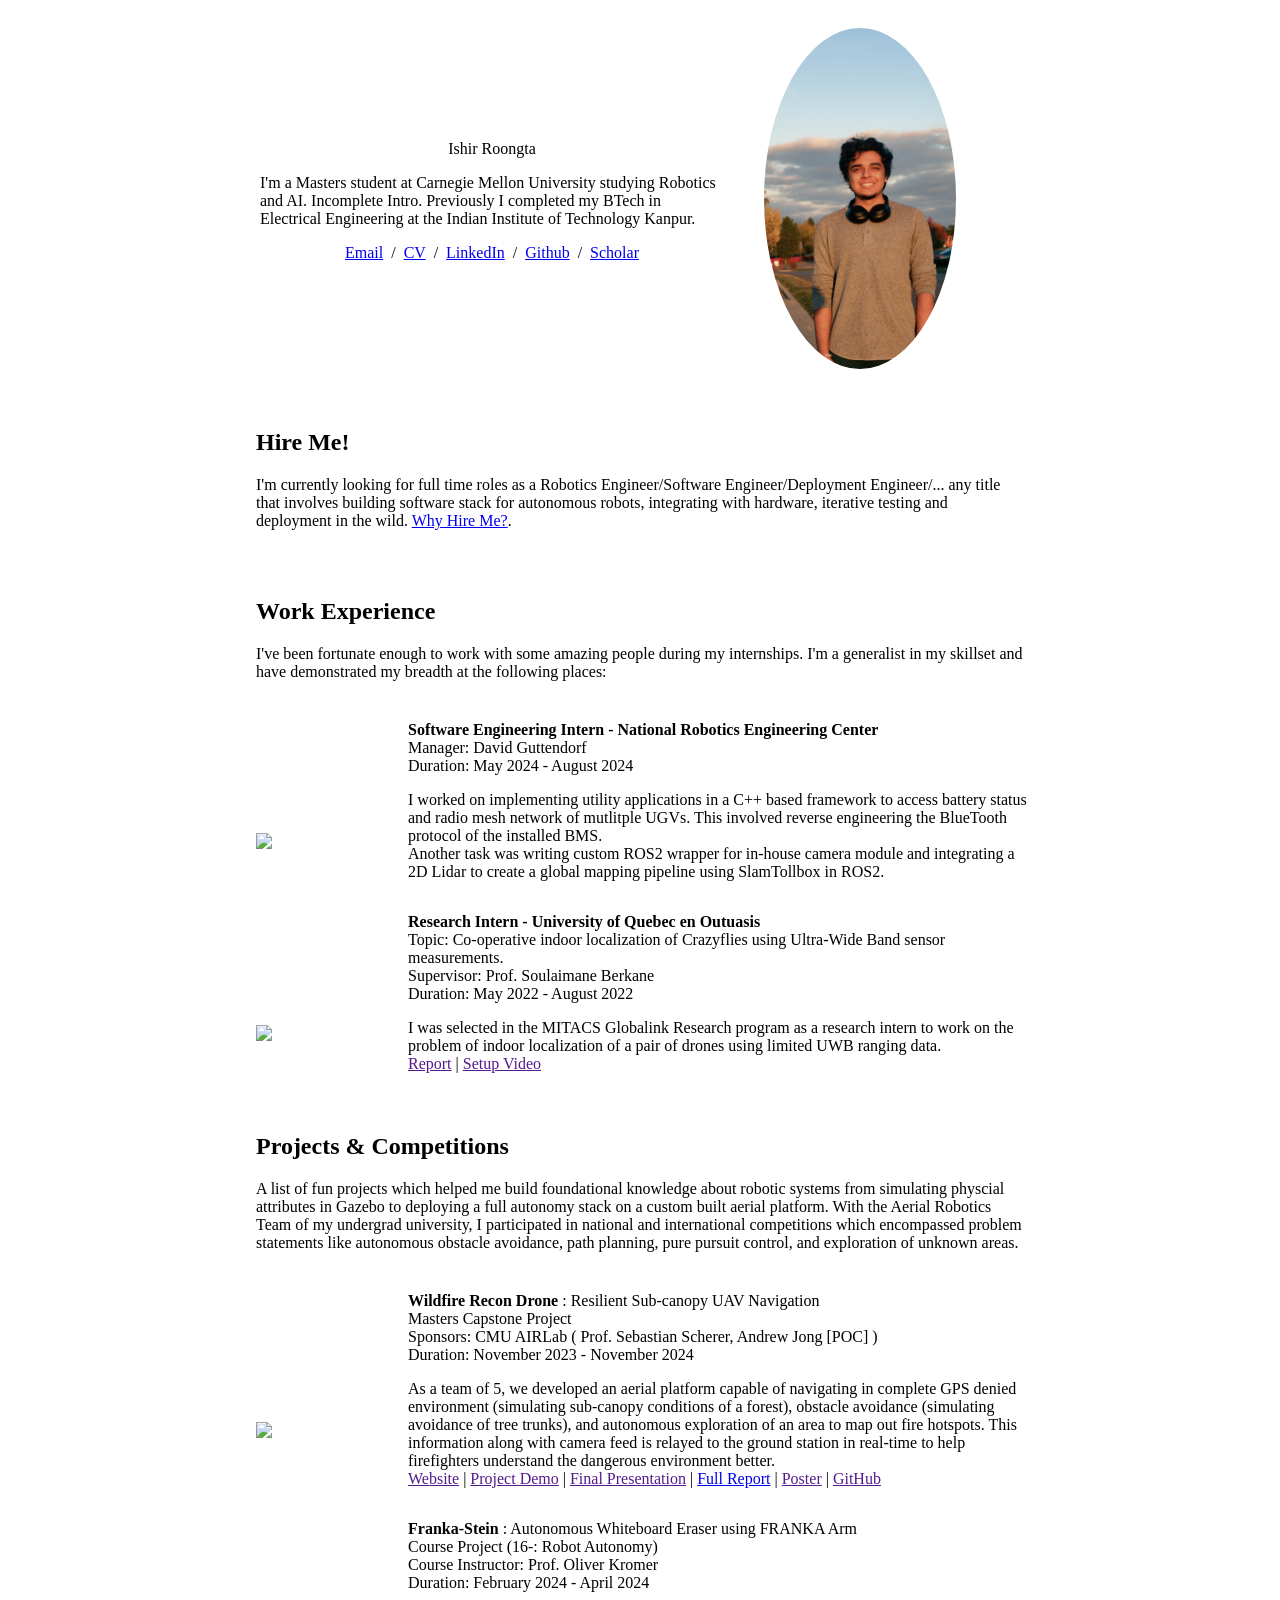
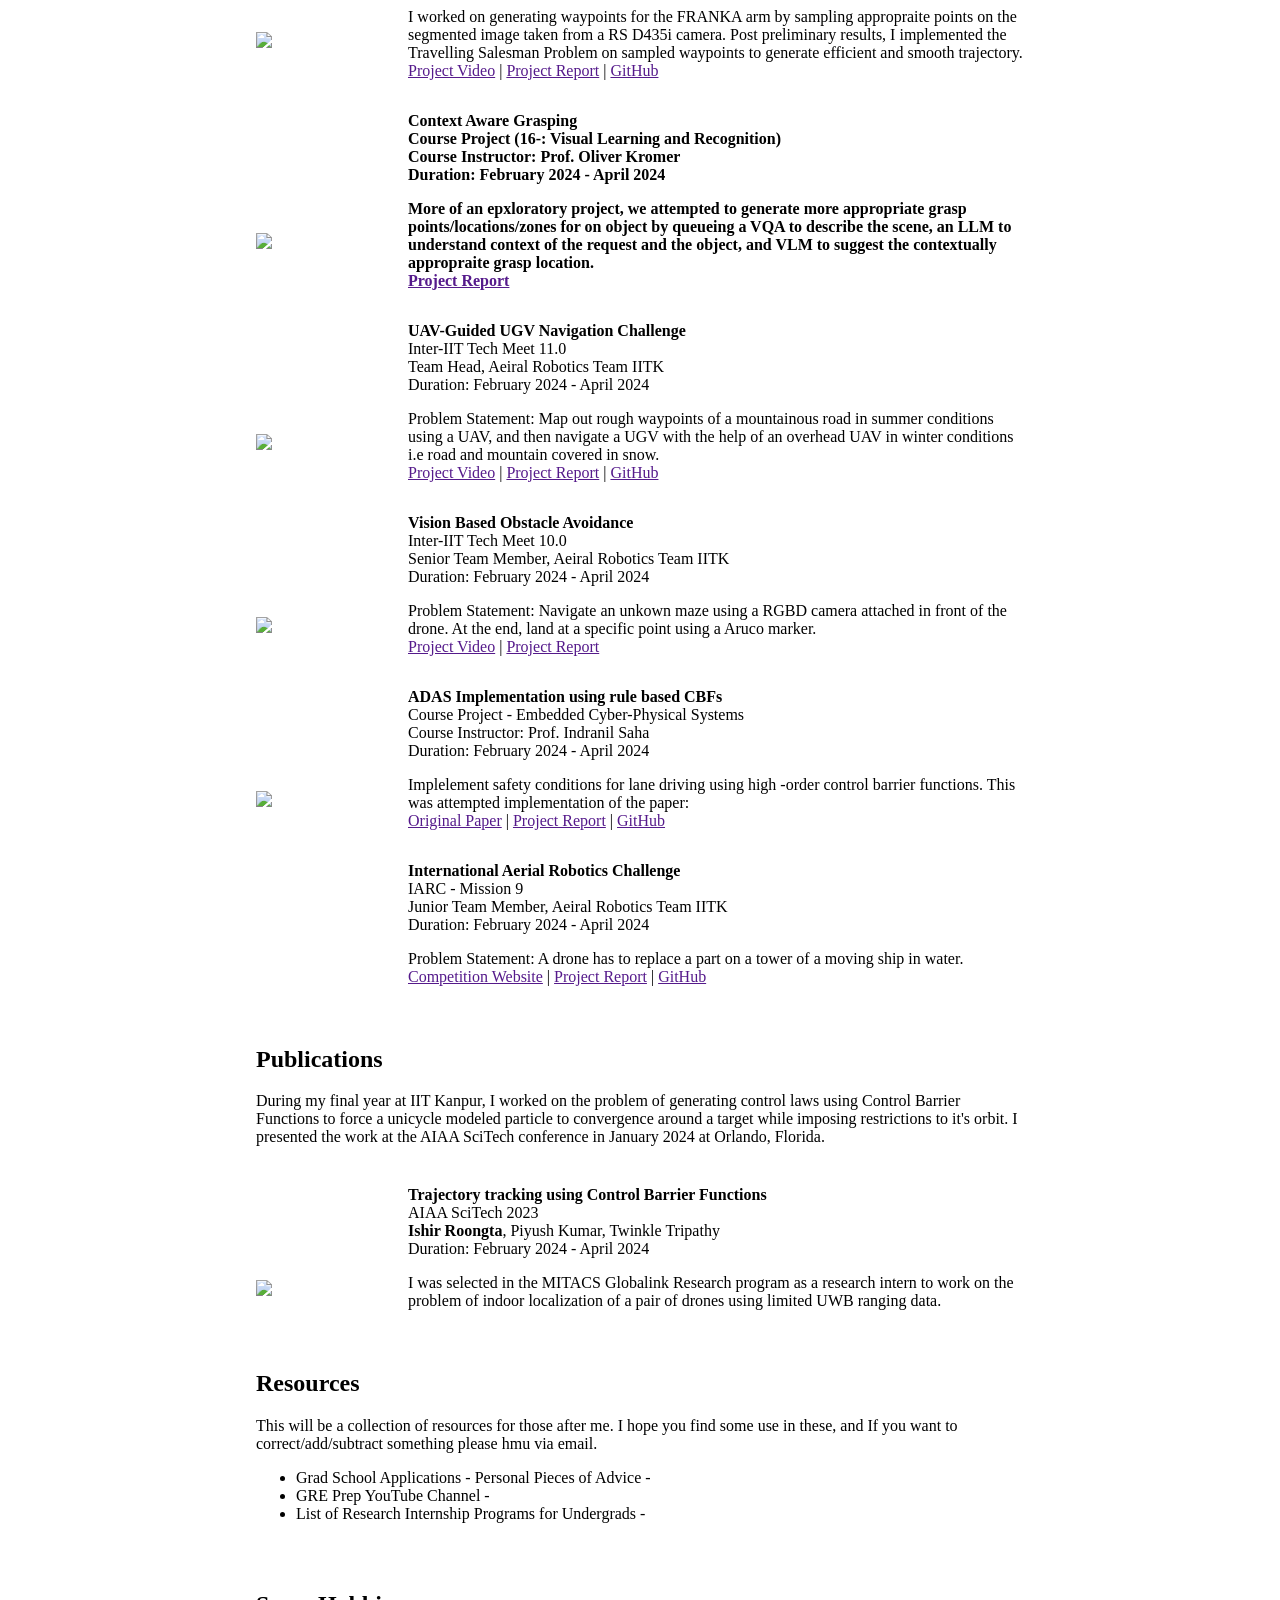
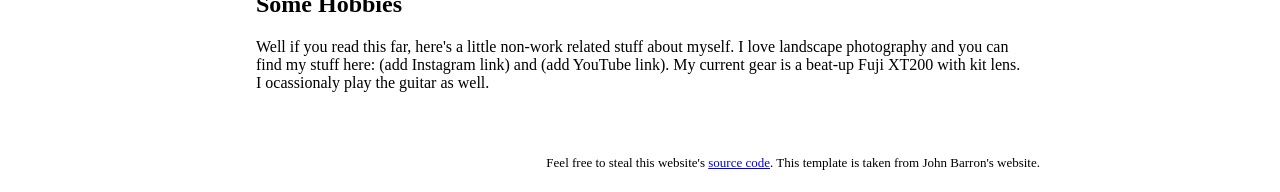
==== commit 8fabeba0: "Hire me section added, minor chances with content" ====
--- a/index.html
+++ b/index.html
@@ -43,12 +43,25 @@
               </td>
             </tr>
           </tbody></table>
+
+          <table style="width:100%;border:0px;border-spacing:0px;border-collapse:separate;margin-right:auto;margin-left:auto;"><tbody>
+            <tr>
+            <td style="padding:16px;width:100%;vertical-align:middle">
+              <h2>Hire Me!</h2>
+              <p>
+                I'm currently looking for full time roles as a Robotics Engineer/Software Engineer/Deployment Engineer/... any title that involves building software stack for autonomous robots, integrating with hardware, iterative testing and deployment in the wild. <a href="data/ishir/whyhire.txt">Why Hire Me?</a>.
+              </p>
+            </td>
+          </tr>
+        </tbody></table>
+        <table style="width:100%;border:0px;border-spacing:0px;border-collapse:separate;margin-right:auto;margin-left:auto;"><tbody>
+
           <table style="width:100%;border:0px;border-spacing:0px;border-collapse:separate;margin-right:auto;margin-left:auto;"><tbody>
               <tr>
               <td style="padding:16px;width:100%;vertical-align:middle">
                 <h2>Work Experience</h2>
                 <p>
-                  I've been fortunate enough to work with some amazing people during my internships. I'm a generalist in my skillset and have worked on developing autonomy stacks for mobile robots (mostly drones). Here is a list of places I've worked at:
+                  I've been fortunate enough to work with some amazing people during my internships. I'm a generalist in my skillset and have demonstrated my breadth at the following places:
                 </p>
               </td>
             </tr>
@@ -206,8 +219,10 @@
  
             <p>
               As a team of 5, we developed an aerial platform capable of navigating in complete GPS denied environment (simulating sub-canopy conditions of a forest), obstacle avoidance (simulating avoidance of tree trunks), and autonomous exploration of an area to map out fire hotspots. This information along with camera feed is relayed to the ground station in real-time to help firefighters understand the dangerous environment better.
+              <!-- <br> -->
+              
               <br>
-              <a href="">Website</a> | <a href="">Project Demo</a> | <a href="">Final Presentation</a> | <a href="">Full Report</a> | <a href="">Poster</a> | <a href="">GitHub</a>
+              <a href="">Website</a> | <a href="">Project Demo</a> | <a href="">Final Presentation</a> | <a href="data/ishir/TeamB_EmberEye_Final_Report.pdf">Full Report</a> | <a href="">Poster</a> | <a href="">GitHub</a>
             </p>
           </td>
         </tr>
@@ -238,14 +253,14 @@
 
               <b>Franka-Stein</b> : Autonomous Whiteboard Eraser using FRANKA Arm
               <br>
-              Course Project (16-)
+              Course Project (16-: Robot Autonomy)
               <br>
               Course Instructor: Prof. Oliver Kromer
               <br>
               Duration: February 2024 - April 2024</p> 
  
             <p>
-              I was selected in the MITACS Globalink Research program as a research intern to work on the problem of indoor localization of a pair of drones using limited UWB ranging data. 
+              I worked on generating waypoints for the FRANKA arm by sampling appropraite points on the segmented image taken from a RS D435i camera. Post preliminary results, I implemented the Travelling Salesman Problem on sampled waypoints to generate efficient and smooth trajectory.
               <br>
               <a href="">Project Video</a> | <a href="">Project Report</a> | <a href="">GitHub</a>
             </p>
@@ -275,14 +290,14 @@
           <td style="padding:8px;width:80%;vertical-align:middle">
 
               <b>Context Aware Grasping              <br>
-              Course Project (16-)
+              Course Project (16-: Visual Learning and Recognition)
               <br>
               Course Instructor: Prof. Oliver Kromer
               <br>
               Duration: February 2024 - April 2024</p> 
  
             <p>
-              I was selected in the MITACS Globalink Research program as a research intern to work on the problem of indoor localization of a pair of drones using limited UWB ranging data.
+              More of an epxloratory project, we attempted to generate more appropriate grasp points/locations/zones for on object by queueing a VQA to describe the scene, an LLM to understand context of the request and the object, and VLM to suggest the contextually appropraite grasp location.
               <br>
               <a href="">Project Report</a> 
             </p>
@@ -320,7 +335,7 @@
               Duration: February 2024 - April 2024</p> 
  
             <p>
-              I was selected in the MITACS Globalink Research program as a research intern to work on the problem of indoor localization of a pair of drones using limited UWB ranging data. 
+              Problem Statement: Map out rough waypoints of a mountainous road in summer conditions using a UAV, and then navigate a UGV with the help of an overhead UAV in winter conditions i.e road and mountain covered in snow.
               <br>
               <a href="">Project Video</a> | <a href="">Project Report</a> | <a href="">GitHub</a>
             </p>
@@ -358,7 +373,7 @@
               Duration: February 2024 - April 2024</p> 
  
             <p>
-              I was selected in the MITACS Globalink Research program as a research intern to work on the problem of indoor localization of a pair of drones using limited UWB ranging data. 
+              Problem Statement: Navigate an unkown maze using a RGBD camera attached in front of the drone. At the end, land at a specific point using a Aruco marker.
               <br>
               <a href="">Project Video</a> | <a href="">Project Report</a>
             </p>
@@ -396,9 +411,9 @@
               Duration: February 2024 - April 2024</p> 
  
             <p>
-              I was selected in the MITACS Globalink Research program as a research intern to work on the problem of indoor localization of a pair of drones using limited UWB ranging data. 
+              Implelement safety conditions for lane driving using high -order control barrier functions. This was attempted implementation of the paper:  
               <br>
-              <a href="">Project Report</a> | <a href="">GitHub</a>
+              <a href="">Original Paper</a> | <a href="">Project Report</a> | <a href="">GitHub</a>
             </p>
           </td>
         </tr>
@@ -407,10 +422,10 @@
           <td style="padding:16px;width:20%;vertical-align:middle">
             <div class="one">
               <div class="two" id='r2r_image'><video  width=100% muted autoplay loop>
-              <source src="images/r2r.mp4" type="video/mp4">
+              <source src="images/ishir/iarc_showcase.mp4" type="video/mp4">
               Your browser does not support the video tag.
               </video></div>
-              <img src='images/r2r.jpg' width=100%>
+              <!-- <img src='images/r2r.jpg' width=100%> -->
             </div>
             <script type="text/javascript">
               function r2r_start() {
@@ -434,50 +449,12 @@
               Duration: February 2024 - April 2024</p> 
  
             <p>
-              I was selected in the MITACS Globalink Research program as a research intern to work on the problem of indoor localization of a pair of drones using limited UWB ranging data. 
+              Problem Statement: A drone has to replace a part on a tower of a moving ship in water. 
               <br>
-              <a href="">Project Report</a> | <a href="">GitHub</a>
+              <a href="">Competition Website</a> | <a href="">Project Report</a> | <a href="">GitHub</a>
             </p>
           </td>
         </tr>
-
-<!-- 
-        <tr onmouseout="r2r_stop()" onmouseover="r2r_start()">
-          <td style="padding:16px;width:20%;vertical-align:middle">
-            <div class="one">
-              <div class="two" id='r2r_image'><video  width=100% muted autoplay loop>
-              <source src="images/r2r.mp4" type="video/mp4">
-              Your browser does not support the video tag.
-              </video></div>
-              <img src='images/r2r.jpg' width=100%>
-            </div>
-            <script type="text/javascript">
-              function r2r_start() {
-                document.getElementById('r2r_image').style.opacity = "1";
-              }
-    
-              function r2r_stop() {
-                document.getElementById('r2r_image').style.opacity = "0";
-              }
-              r2r_stop()
-            </script>
-          </td>
-          <td style="padding:8px;width:80%;vertical-align:middle">
-
-              <b>Wildfire Recon Drone</b>
-              <br>
-              Masters Capstone Project
-              <br>
-              
-              Sponsors: CMU AIRLab ( Prof. Sebastian Scherer, Andrew Jong [POC] )
-              <br>
-            Duration: May 2022 - August 2022</p> 
- 
-            <p>
-              I was selected in the MITACS Globalink Research program as a research intern to work on the problem of indoor localization of a pair of drones using limited UWB ranging data. 
-            </p>
-          </td>
-        </tr> -->
 
 
           <table style="width:100%;border:0px;border-spacing:0px;border-collapse:separate;margin-right:auto;margin-left:auto;"><tbody>
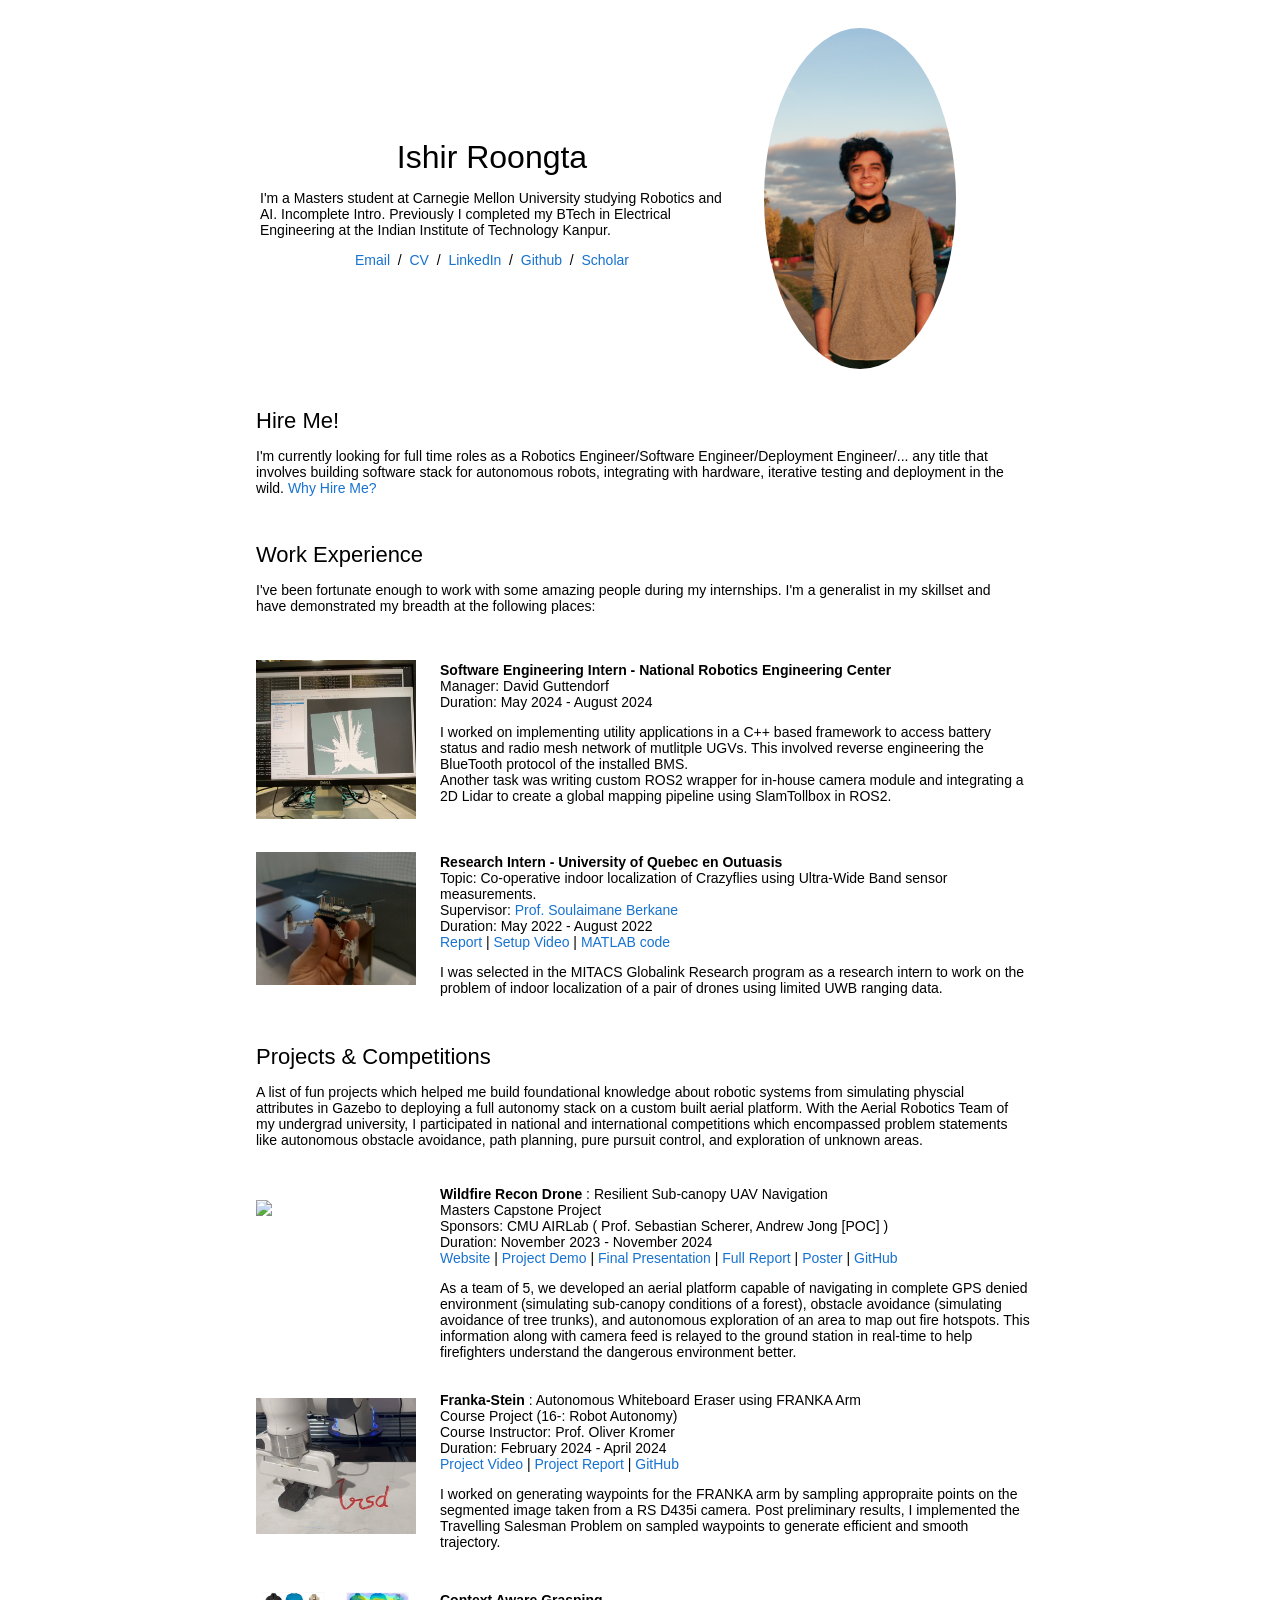
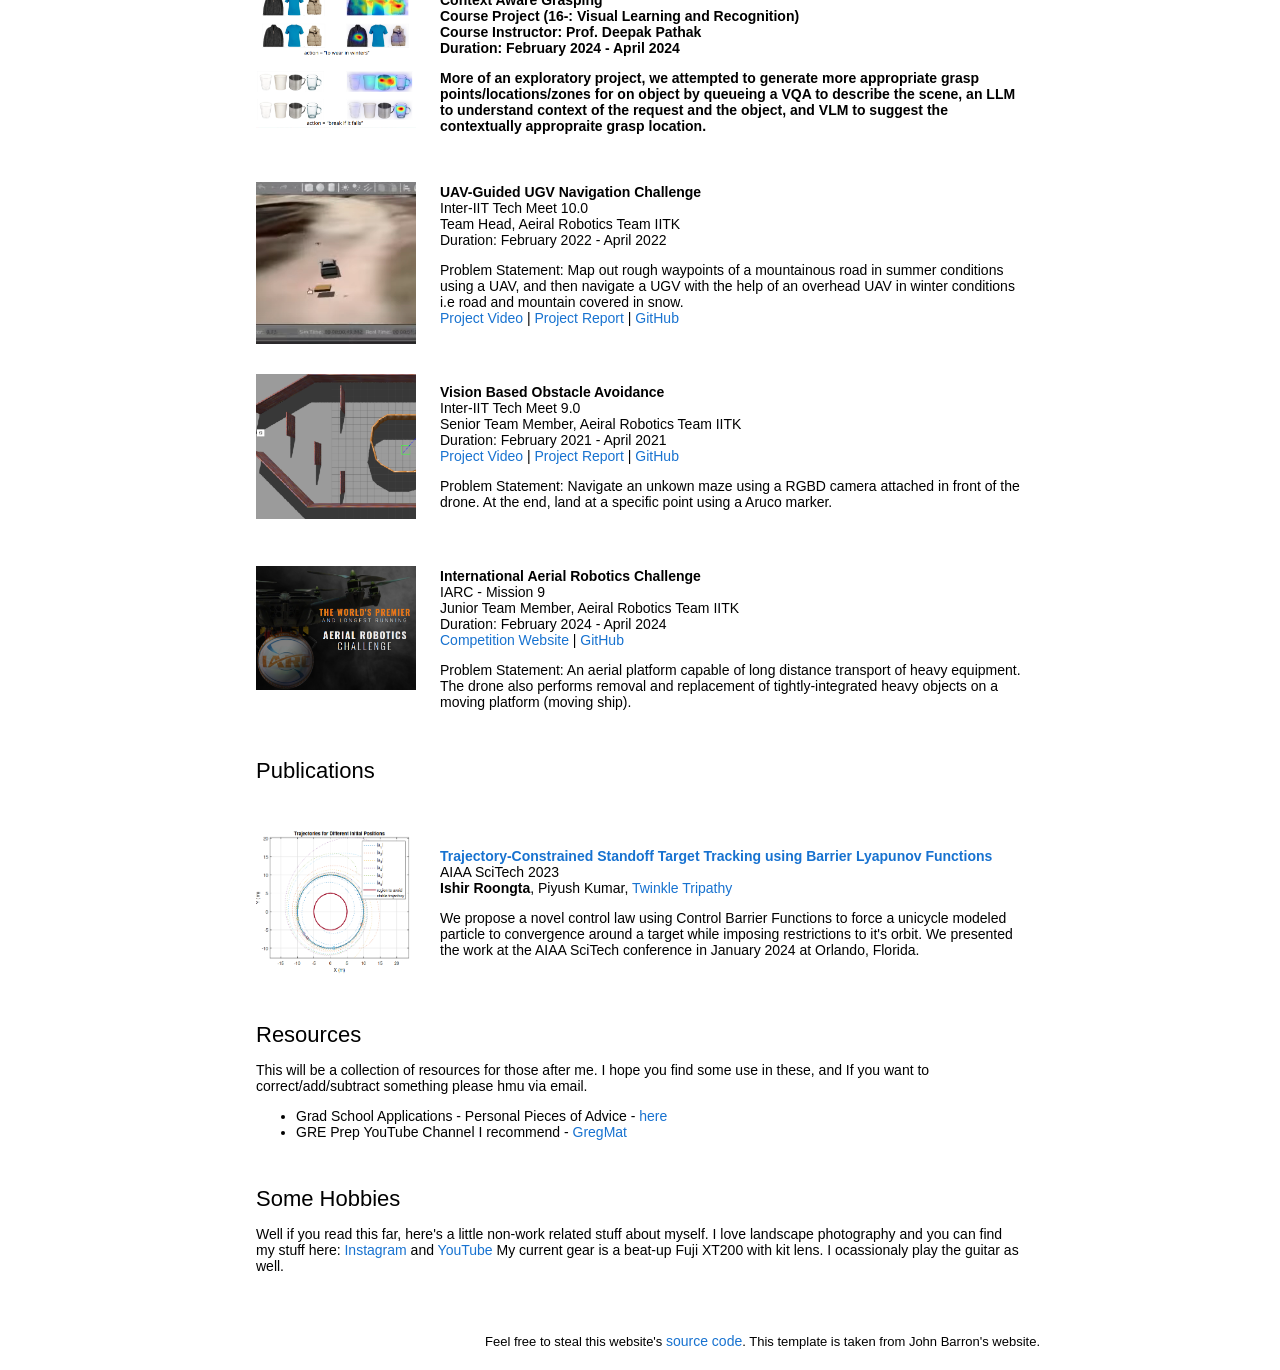
==== commit e25addab: "Added media to projects" ====
--- a/index.html
+++ b/index.html
@@ -49,7 +49,7 @@
             <td style="padding:16px;width:100%;vertical-align:middle">
               <h2>Hire Me!</h2>
               <p>
-                I'm currently looking for full time roles as a Robotics Engineer/Software Engineer/Deployment Engineer/... any title that involves building software stack for autonomous robots, integrating with hardware, iterative testing and deployment in the wild. <a href="data/ishir/whyhire.txt">Why Hire Me?</a>.
+                I'm currently looking for full time roles as a Robotics Engineer/Software Engineer/Deployment Engineer/... any title that involves building software stack for autonomous robots, integrating with hardware, iterative testing and deployment in the wild. <a href="data/ishir/whyhire.txt">Why Hire Me?</a>
               </p>
             </td>
           </tr>
@@ -74,13 +74,13 @@
           <tr onmouseout="r2r_stop()" onmouseover="r2r_start()">
             <td style="padding:16px;width:20%;vertical-align:middle">
               <div class="one">
-                <div class="two" id='r2r_image'><video  width=100% muted autoplay loop>
+                <!-- <div class="two" id='r2r_image'><video  width=100% muted autoplay loop>
                 <source src="images/r2r.mp4" type="video/mp4">
                 Your browser does not support the video tag.
-                </video></div>
-                <img src='images/r2r.jpg' width=100%>
+                </video></div> -->
+                <img src='images/ishir/WhatsApp Image 2025-01-18 at 6.19.30 PM.jpeg' width=100%>
               </div>
-              <script type="text/javascript">
+              <!-- <script type="text/javascript">
                 function r2r_start() {
                   document.getElementById('r2r_image').style.opacity = "1";
                 }
@@ -89,7 +89,7 @@
                   document.getElementById('r2r_image').style.opacity = "0";
                 }
                 r2r_stop()
-              </script>
+              </script> -->
             </td>
             <td style="padding:8px;width:80%;vertical-align:middle">
               <!-- <a href="https://relight-to-reconstruct.github.io/">
@@ -128,24 +128,24 @@
           </tr>
           
           <!-- MITACS Internship -->
-          <tr onmouseout="r2r_stop()" onmouseover="r2r_start()">
+          <tr onmouseout="crazy_stop()" onmouseover="crazy_start()">
             <td style="padding:16px;width:20%;vertical-align:middle">
               <div class="one">
-                <div class="two" id='r2r_image'><video  width=100% muted autoplay loop>
-                <source src="images/r2r.mp4" type="video/mp4">
+                <div class="two" id='crazy_image'><video  width=100% muted autoplay loop>
+                <source src="images/ishir/crazy.mp4" type="video/mp4">
                 Your browser does not support the video tag.
                 </video></div>
-                <img src='images/r2r.jpg' width=100%>
+                <img src='images/ishir/crazy.png' width=100%>
               </div>
               <script type="text/javascript">
-                function r2r_start() {
-                  document.getElementById('r2r_image').style.opacity = "1";
+                function crazy_start() {
+                  document.getElementById('crazy_image').style.opacity = "1";
                 }
       
-                function r2r_stop() {
-                  document.getElementById('r2r_image').style.opacity = "0";
+                function crazy_stop() {
+                  document.getElementById('crazy_image').style.opacity = "0";
                 }
-                r2r_stop()
+                crazy_stop()
               </script>
             </td>
             <td style="padding:8px;width:80%;vertical-align:middle">
@@ -155,20 +155,22 @@
                 Topic: Co-operative indoor localization of Crazyflies using Ultra-Wide Band sensor measurements.
                 <br>
                 <!-- Add link for prof's lab page -->
-                Supervisor: Prof. Soulaimane Berkane
-                <br>
-              Duration: May 2022 - August 2022</p> 
+                Supervisor: <a href="https://larsa.uqo.ca/">Prof. Soulaimane Berkane</a>
+                <br>
+              Duration: May 2022 - August 2022
+              <br>
+              
+              <a  href="data/ishir/MITACS_Internship_Report__UQO.pdf">Report</a> | <a href="https://www.youtube.com/watch?v=2esvxeQin1k">Setup Video</a> | <a href="https://github.com/isro01/mitacs_matlab_codes">MATLAB code</a></p> 
 
               <p>
                 I was selected in the MITACS Globalink Research program as a research intern to work on the problem of indoor localization of a pair of drones using limited UWB ranging data. 
-                <br>
                 <!-- Documented the process of setting up the Crazyflie drone and wrote custom starter scripts.
-                <br>
-                Setup data collection pipeline in MATLAB to collect ranging data. Also implemented Kalman Filter to chalk out the drone trajectory. -->
-                <a  href="">Report</a> | <a href="">Setup Video</a>
+              <br>
+              Setup data collection pipeline in MATLAB to collect ranging data. Also implemented Kalman Filter to chalk out the drone trajectory. -->
               </p>
             </td>
           </tr>
+          </tbody></table>
 
 
 
@@ -186,16 +188,99 @@
       </tbody></table>
       <table style="width:100%;border:0px;border-spacing:0px;border-collapse:separate;margin-right:auto;margin-left:auto;"><tbody>
 
+        <tr onmouseout="phoenix_stop()" onmouseover="phoenix_start()">
+          <td style="padding:16px;width:20%;vertical-align:middle">
+            <div class="one">
+              <div class="two" id='phoenix_image'><video  width=100% muted autoplay loop>
+              <source src="images/ishir/phoenix.mp4" type="video/mp4">
+              Your browser does not support the video tag.
+              </video></div>
+              <img src='images/ishir/phoenixpro.JPG' width=100%>
+            </div>
+            <script type="text/javascript">
+              function phoenix_start() {
+                document.getElementById('phoenix_image').style.opacity = "1";
+              }
+    
+              function phoenix_stop() {
+                document.getElementById('phoenix_image').style.opacity = "0";
+              }
+              phoenix_stop()
+            </script>
+          </td>
+          <td style="padding:8px;width:80%;vertical-align:middle">
+
+              <b>Wildfire Recon Drone</b> : Resilient Sub-canopy UAV Navigation
+              <br>
+              Masters Capstone Project
+              <br>
+              
+              Sponsors: CMU AIRLab ( Prof. Sebastian Scherer, Andrew Jong [POC] )
+              <br>
+            Duration: November 2023 - November 2024
+            <br>
+            <a href="https://mrsdprojects.ri.cmu.edu/2024teamb/">Website</a> | <a href="">Project Demo</a> | <a href="">Final Presentation</a> | <a href="data/ishir/TeamB_EmberEye_Final_Report.pdf">Full Report</a> | <a href="">Poster</a> | <a href="">GitHub</a></p> 
+ 
+            <p>
+              As a team of 5, we developed an aerial platform capable of navigating in complete GPS denied environment (simulating sub-canopy conditions of a forest), obstacle avoidance (simulating avoidance of tree trunks), and autonomous exploration of an area to map out fire hotspots. This information along with camera feed is relayed to the ground station in real-time to help firefighters understand the dangerous environment better.
+              <!-- <br> -->
+              
+              
+            </p>
+          </td>
+        </tr>
+
+        <!-- Add photo gallery here for Projects and also links to everything -->
+
+        <tr onmouseout="erase_stop()" onmouseover="erase_start()">
+          <td style="padding:16px;width:20%;vertical-align:middle">
+            <div class="one">
+              <div class="two" id='erase_image'><video  width=100% muted autoplay loop>
+              <source src="images/ishir/erase.mp4" type="video/mp4">
+              Your browser does not support the video tag.
+              </video></div>
+              <img src='images/ishir/erase.png' width=100%>
+            </div>
+            <script type="text/javascript">
+              function erase_start() {
+                document.getElementById('erase_image').style.opacity = "1";
+              }
+    
+              function erase_stop() {
+                document.getElementById('erase_image').style.opacity = "0";
+              }
+              erase_stop()
+            </script>
+          </td>
+          <td style="padding:8px;width:80%;vertical-align:middle">
+
+              <b>Franka-Stein</b> : Autonomous Whiteboard Eraser using FRANKA Arm
+              <br>
+              Course Project (16-: Robot Autonomy)
+              <br>
+              Course Instructor: Prof. Oliver Kromer
+              <br>
+              Duration: February 2024 - April 2024
+              <br>
+              <a href="https://youtu.be/gNvjeiw5U4U?si=0kg9gf9VB-Ax2_Nv">Project Video</a> | <a href="https://drive.google.com/file/d/17YVXuGEJ2rgmDS1DY1Mh6kl8ccbDTyVC/view">Project Report</a> | <a href="https://github.com/wheitman/franka_stein">GitHub</a></p> 
+ 
+            <p>
+              I worked on generating waypoints for the FRANKA arm by sampling appropraite points on the segmented image taken from a RS D435i camera. Post preliminary results, I implemented the Travelling Salesman Problem on sampled waypoints to generate efficient and smooth trajectory.
+              
+            </p>
+          </td>
+        </tr>
+
         <tr onmouseout="r2r_stop()" onmouseover="r2r_start()">
           <td style="padding:16px;width:20%;vertical-align:middle">
             <div class="one">
-              <div class="two" id='r2r_image'><video  width=100% muted autoplay loop>
+              <!-- <div class="two" id='r2r_image'><video  width=100% muted autoplay loop>
               <source src="images/r2r.mp4" type="video/mp4">
               Your browser does not support the video tag.
-              </video></div>
-              <img src='images/r2r.jpg' width=100%>
+              </video></div> -->
+              <img src='images/ishir/vlr.png' width=100%>
             </div>
-            <script type="text/javascript">
+            <!-- <script type="text/javascript">
               function r2r_start() {
                 document.getElementById('r2r_image').style.opacity = "1";
               }
@@ -204,238 +289,128 @@
                 document.getElementById('r2r_image').style.opacity = "0";
               }
               r2r_stop()
+            </script> -->
+          </td>
+          <td style="padding:8px;width:80%;vertical-align:middle">
+
+              <b>Context Aware Grasping              <br>
+              Course Project (16-: Visual Learning and Recognition)
+              <br>
+              Course Instructor: Prof. Deepak Pathak
+              <br>
+              Duration: February 2024 - April 2024
+              <!-- <br>
+              <a href="">Slides</a>  -->
+            </p> 
+ 
+            <p>
+              More of an exploratory project, we attempted to generate more appropriate grasp points/locations/zones for on object by queueing a VQA to describe the scene, an LLM to understand context of the request and the object, and VLM to suggest the contextually appropraite grasp location.
+              
+            </p>
+          </td>
+        </tr>
+
+        <tr onmouseout="mount_stop()" onmouseover="mount_start()">
+          <td style="padding:16px;width:20%;vertical-align:middle">
+            <div class="one">
+              <div class="two" id='mount'><video  width=100% muted autoplay loop>
+              <source src="images/ishir/mount.mp4" type="video/mp4">
+              Your browser does not support the video tag.
+              </video></div>
+              <img src='images/ishir/mount.png' width=100%>
+            </div>
+            <script type="text/javascript">
+              function mount_start() {
+                document.getElementById('mount').style.opacity = "1";
+              }
+    
+              function mount_stop() {
+                document.getElementById('mount').style.opacity = "0";
+              }
+              mount_stop()
             </script>
           </td>
           <td style="padding:8px;width:80%;vertical-align:middle">
 
-              <b>Wildfire Recon Drone</b> : Resilient Sub-canopy UAV Navigation
-              <br>
-              Masters Capstone Project
-              <br>
-              
-              Sponsors: CMU AIRLab ( Prof. Sebastian Scherer, Andrew Jong [POC] )
-              <br>
-            Duration: November 2023 - November 2024</p> 
- 
-            <p>
-              As a team of 5, we developed an aerial platform capable of navigating in complete GPS denied environment (simulating sub-canopy conditions of a forest), obstacle avoidance (simulating avoidance of tree trunks), and autonomous exploration of an area to map out fire hotspots. This information along with camera feed is relayed to the ground station in real-time to help firefighters understand the dangerous environment better.
-              <!-- <br> -->
-              
-              <br>
-              <a href="">Website</a> | <a href="">Project Demo</a> | <a href="">Final Presentation</a> | <a href="data/ishir/TeamB_EmberEye_Final_Report.pdf">Full Report</a> | <a href="">Poster</a> | <a href="">GitHub</a>
-            </p>
-          </td>
-        </tr>
-
-        <!-- Add photo gallery here for Projects and also links to everything -->
-
-        <tr onmouseout="r2r_stop()" onmouseover="r2r_start()">
-          <td style="padding:16px;width:20%;vertical-align:middle">
-            <div class="one">
-              <div class="two" id='r2r_image'><video  width=100% muted autoplay loop>
-              <source src="images/r2r.mp4" type="video/mp4">
-              Your browser does not support the video tag.
-              </video></div>
-              <img src='images/r2r.jpg' width=100%>
-            </div>
-            <script type="text/javascript">
-              function r2r_start() {
-                document.getElementById('r2r_image').style.opacity = "1";
-              }
-    
-              function r2r_stop() {
-                document.getElementById('r2r_image').style.opacity = "0";
-              }
-              r2r_stop()
-            </script>
-          </td>
-          <td style="padding:8px;width:80%;vertical-align:middle">
-
-              <b>Franka-Stein</b> : Autonomous Whiteboard Eraser using FRANKA Arm
-              <br>
-              Course Project (16-: Robot Autonomy)
-              <br>
-              Course Instructor: Prof. Oliver Kromer
-              <br>
-              Duration: February 2024 - April 2024</p> 
- 
-            <p>
-              I worked on generating waypoints for the FRANKA arm by sampling appropraite points on the segmented image taken from a RS D435i camera. Post preliminary results, I implemented the Travelling Salesman Problem on sampled waypoints to generate efficient and smooth trajectory.
-              <br>
-              <a href="">Project Video</a> | <a href="">Project Report</a> | <a href="">GitHub</a>
-            </p>
-          </td>
-        </tr>
-
-        <tr onmouseout="r2r_stop()" onmouseover="r2r_start()">
-          <td style="padding:16px;width:20%;vertical-align:middle">
-            <div class="one">
-              <div class="two" id='r2r_image'><video  width=100% muted autoplay loop>
-              <source src="images/r2r.mp4" type="video/mp4">
-              Your browser does not support the video tag.
-              </video></div>
-              <img src='images/r2r.jpg' width=100%>
-            </div>
-            <script type="text/javascript">
-              function r2r_start() {
-                document.getElementById('r2r_image').style.opacity = "1";
-              }
-    
-              function r2r_stop() {
-                document.getElementById('r2r_image').style.opacity = "0";
-              }
-              r2r_stop()
-            </script>
-          </td>
-          <td style="padding:8px;width:80%;vertical-align:middle">
-
-              <b>Context Aware Grasping              <br>
-              Course Project (16-: Visual Learning and Recognition)
-              <br>
-              Course Instructor: Prof. Oliver Kromer
-              <br>
-              Duration: February 2024 - April 2024</p> 
- 
-            <p>
-              More of an epxloratory project, we attempted to generate more appropriate grasp points/locations/zones for on object by queueing a VQA to describe the scene, an LLM to understand context of the request and the object, and VLM to suggest the contextually appropraite grasp location.
-              <br>
-              <a href="">Project Report</a> 
-            </p>
-          </td>
-        </tr>
-
-        <tr onmouseout="r2r_stop()" onmouseover="r2r_start()">
-          <td style="padding:16px;width:20%;vertical-align:middle">
-            <div class="one">
-              <div class="two" id='r2r_image'><video  width=100% muted autoplay loop>
-              <source src="images/r2r.mp4" type="video/mp4">
-              Your browser does not support the video tag.
-              </video></div>
-              <img src='images/r2r.jpg' width=100%>
-            </div>
-            <script type="text/javascript">
-              function r2r_start() {
-                document.getElementById('r2r_image').style.opacity = "1";
-              }
-    
-              function r2r_stop() {
-                document.getElementById('r2r_image').style.opacity = "0";
-              }
-              r2r_stop()
-            </script>
-          </td>
-          <td style="padding:8px;width:80%;vertical-align:middle">
-
               <b>UAV-Guided UGV Navigation Challenge</b> 
               <br>
-              Inter-IIT Tech Meet 11.0
+              Inter-IIT Tech Meet 10.0
               <br>
               Team Head, Aeiral Robotics Team IITK
               <br>
-              Duration: February 2024 - April 2024</p> 
+              Duration: February 2022 - April 2022</p> 
  
             <p>
               Problem Statement: Map out rough waypoints of a mountainous road in summer conditions using a UAV, and then navigate a UGV with the help of an overhead UAV in winter conditions i.e road and mountain covered in snow.
               <br>
-              <a href="">Project Video</a> | <a href="">Project Report</a> | <a href="">GitHub</a>
+              <a href="https://youtu.be/-K9UyUiADvg?list=PLzRcwm99Q4eyK1znFozk84oajBbeBB5An&t=3409">Project Video</a> | <a href="https://github.com/AerialRobotics-IITK/inter_iit_uav_guided_ugv/blob/main/MP_DR_T10_MID.pdf">Project Report</a> | <a href="https://github.com/AerialRobotics-IITK/inter_iit_uav_guided_ugv">GitHub</a>
             </p>
           </td>
         </tr>
 
-        <tr onmouseout="r2r_stop()" onmouseover="r2r_start()">
+        <tr onmouseout="vision_stop()" onmouseover="vision_start()">
           <td style="padding:16px;width:20%;vertical-align:middle">
             <div class="one">
-              <div class="two" id='r2r_image'><video  width=100% muted autoplay loop>
-              <source src="images/r2r.mp4" type="video/mp4">
+              <div class="two" id='vision_based'><video  width=100% muted autoplay loop>
+              <source src="images/ishir/vision_based-2025-01-18_17.00.33.mp4" type="video/mp4">
               Your browser does not support the video tag.
               </video></div>
-              <img src='images/r2r.jpg' width=100%>
+              <img src='images/ishir/vision_based.png' width=100%>
             </div>
             <script type="text/javascript">
-              function r2r_start() {
-                document.getElementById('r2r_image').style.opacity = "1";
+              function vision_start() {
+                document.getElementById('vision_based').style.opacity = "1";
               }
     
-              function r2r_stop() {
-                document.getElementById('r2r_image').style.opacity = "0";
+              function vision_stop() {
+                document.getElementById('vision_based').style.opacity = "0";
               }
-              r2r_stop()
+              vision_stop()
             </script>
           </td>
           <td style="padding:8px;width:80%;vertical-align:middle">
 
               <b>Vision Based Obstacle Avoidance</b> 
               <br>
-              Inter-IIT Tech Meet 10.0
+              Inter-IIT Tech Meet 9.0
               <br>
               Senior Team Member, Aeiral Robotics Team IITK
               <br>
-              Duration: February 2024 - April 2024</p> 
+              Duration: February 2021 - April 2021
+              <br>
+              <a href="">Project Video</a> | <a href="https://github.com/AerialRobotics-IITK/inter_iit_dgre_voad/blob/main/DRDO_Report_IITK.pdf">Project Report</a> | <a href="https://github.com/AerialRobotics-IITK/inter_iit_dgre_voad">GitHub</a>
+            </p> 
  
             <p>
               Problem Statement: Navigate an unkown maze using a RGBD camera attached in front of the drone. At the end, land at a specific point using a Aruco marker.
-              <br>
-              <a href="">Project Video</a> | <a href="">Project Report</a>
+              
+              
             </p>
           </td>
         </tr>
 
-        <tr onmouseout="r2r_stop()" onmouseover="r2r_start()">
+        
+
+        
+
+        <tr onmouseout="iarc_stop()" onmouseover="iarc_start()">
           <td style="padding:16px;width:20%;vertical-align:middle">
             <div class="one">
-              <div class="two" id='r2r_image'><video  width=100% muted autoplay loop>
-              <source src="images/r2r.mp4" type="video/mp4">
+              <div class="two" id='iarc_webpage'><video width=100% height=100% muted autoplay loop>
+              <source src="images/ishir/iarc_webpage.mp4" type="video/mp4">
               Your browser does not support the video tag.
               </video></div>
-              <img src='images/r2r.jpg' width=100%>
+              <img src='images/ishir/iarc_webpage.png' width=100%>
             </div>
             <script type="text/javascript">
-              function r2r_start() {
-                document.getElementById('r2r_image').style.opacity = "1";
+              function iarc_start() {
+                document.getElementById('iarc_webpage').style.opacity = "1";
               }
     
-              function r2r_stop() {
-                document.getElementById('r2r_image').style.opacity = "0";
+              function iarc_stop() {
+                document.getElementById('iarc_webpage').style.opacity = "0";
               }
-              r2r_stop()
-            </script>
-          </td>
-          <td style="padding:8px;width:80%;vertical-align:middle">
-
-              <b>ADAS Implementation using rule based CBFs</b> 
-              <br>
-              Course Project - Embedded Cyber-Physical Systems
-              <br>
-              Course Instructor: Prof. Indranil Saha
-              <br>
-              Duration: February 2024 - April 2024</p> 
- 
-            <p>
-              Implelement safety conditions for lane driving using high -order control barrier functions. This was attempted implementation of the paper:  
-              <br>
-              <a href="">Original Paper</a> | <a href="">Project Report</a> | <a href="">GitHub</a>
-            </p>
-          </td>
-        </tr>
-
-        <tr onmouseout="r2r_stop()" onmouseover="r2r_start()">
-          <td style="padding:16px;width:20%;vertical-align:middle">
-            <div class="one">
-              <div class="two" id='r2r_image'><video  width=100% muted autoplay loop>
-              <source src="images/ishir/iarc_showcase.mp4" type="video/mp4">
-              Your browser does not support the video tag.
-              </video></div>
-              <!-- <img src='images/r2r.jpg' width=100%> -->
-            </div>
-            <script type="text/javascript">
-              function r2r_start() {
-                document.getElementById('r2r_image').style.opacity = "1";
-              }
-    
-              function r2r_stop() {
-                document.getElementById('r2r_image').style.opacity = "0";
-              }
-              r2r_stop()
+              iarc_stop()
             </script>
           </td>
           <td style="padding:8px;width:80%;vertical-align:middle">
@@ -446,15 +421,19 @@
               <br>
               Junior Team Member, Aeiral Robotics Team IITK
               <br>
-              Duration: February 2024 - April 2024</p> 
+              Duration: February 2024 - April 2024
+              <br>
+              <a href="http://aerialroboticscompetition.org/mission9.php">Competition Website</a> | <a href="https://github.com/AerialRobotics-IITK/IARC2020">GitHub</a>  
+            </p> 
  
             <p>
-              Problem Statement: A drone has to replace a part on a tower of a moving ship in water. 
+              Problem Statement: An aerial platform capable of long distance transport of heavy equipment. The drone also performs removal and replacement of tightly-integrated heavy objects on a moving platform (moving ship).
               <br>
-              <a href="">Competition Website</a> | <a href="">Project Report</a> | <a href="">GitHub</a>
+              
             </p>
           </td>
         </tr>
+        </tbody></table>
 
 
           <table style="width:100%;border:0px;border-spacing:0px;border-collapse:separate;margin-right:auto;margin-left:auto;"><tbody>
@@ -462,22 +441,21 @@
             <td style="padding:16px;width:100%;vertical-align:middle">
               <h2>Publications</h2>
               <p>
-                During my final year at IIT Kanpur, I worked on the problem of generating control laws using Control Barrier Functions to force a unicycle modeled particle to convergence around a target while imposing restrictions to it's orbit. I presented the work at the AIAA SciTech conference in January 2024 at Orlando, Florida.
+                
               </p>
             </td>
           </tr>
         </tbody></table>
         <table style="width:100%;border:0px;border-spacing:0px;border-collapse:separate;margin-right:auto;margin-left:auto;"><tbody>
-
-
+          
           <tr onmouseout="r2r_stop()" onmouseover="r2r_start()">
             <td style="padding:16px;width:20%;vertical-align:middle">
               <div class="one">
-                <div class="two" id='r2r_image'><video  width=100% muted autoplay loop>
+                <!-- <div class="two" id='r2r_image'><video  width=100% muted autoplay loop>
                 <source src="images/r2r.mp4" type="video/mp4">
                 Your browser does not support the video tag.
-                </video></div>
-                <img src='images/r2r.jpg' width=100%>
+                </video></div> -->
+                <img src='images/ishir/paper.png' width=100% height=90%>
               </div>
               <script type="text/javascript">
                 function r2r_start() {
@@ -492,20 +470,64 @@
             </td>
             <td style="padding:8px;width:80%;vertical-align:middle">
   
-                <b>Trajectory tracking using Control Barrier Functions</b> 
+                <b><a href="https://arc.aiaa.org/doi/10.2514/6.2024-1992">Trajectory-Constrained Standoff Target Tracking using Barrier Lyapunov Functions</a></b> 
                 <br>
                 AIAA SciTech 2023
                 <br>
                 <!-- Add links for others here -->
-                <b>Ishir Roongta</b>, Piyush Kumar, Twinkle Tripathy
-                <br>
-                Duration: February 2024 - April 2024</p> 
+                <b>Ishir Roongta</b>, Piyush Kumar, <a href="https://sites.google.com/view/twinkletripathy/home">Twinkle Tripathy</a> 
+                <br>
+                <!-- Duration: February 2024 - April 2024</p>  -->
    
               <p>
-                I was selected in the MITACS Globalink Research program as a research intern to work on the problem of indoor localization of a pair of drones using limited UWB ranging data. 
+                We propose a novel control law using Control Barrier Functions to force a unicycle modeled particle to convergence around a target while imposing restrictions to it's orbit. We presented the work at the AIAA SciTech conference in January 2024 at Orlando, Florida.
               </p>
             </td>
           </tr>
+          </tbody></table>
+
+          <!-- <table style="width:100%;border:0px;border-spacing:0px;border-collapse:separate;margin-right:auto;margin-left:auto;"><tbody></tbody>
+              <div class="responsive">
+                <div class="gallery">
+                  <a target="_blank" href="images/3DSP.png">
+                    <img src="images/3DSP.png" alt="Cinque Terre">
+                  </a>
+                  <div class="desc">Add a description of the image here</div>
+                </div>
+              </div>
+              
+              <div class="responsive">
+                <div class="gallery">
+                  <a target="_blank" href="images/3DSP.png">
+                    <img src="images/3DSP.png" alt="Forest">
+                  </a>
+                  <div class="desc">Add a description of the image here</div>
+                </div>
+              </div>
+              
+              <div class="responsive">
+                <div class="gallery">
+                  <a target="_blank" href="images/alignerf_after.jpg">
+                    <img src="images/alignerf_after.jpg" alt="Northern Lights">
+                  </a>
+                  <div class="desc">Add a description of the image here</div>
+                </div>
+              </div>
+              
+              <div class="responsive">
+                <div class="gallery">
+                  <a target="_blank" href="images/unprocessing_after2.jpg">
+                    <img src="images/unprocessing_after2.jpg" alt="Mountains">
+                  </a>
+                  <div class="desc">Add a description of the image here</div>
+                </div>
+              </div>
+              
+              <div class="clearfix"></div>
+
+          </tbody></table> -->
+
+          
 
           <table style="width:100%;border:0px;border-spacing:0px;border-collapse:separate;margin-right:auto;margin-left:auto;"><tbody>
             <tr>
@@ -514,27 +536,26 @@
               <p>
                 This will be a collection of resources for those after me. I hope you find some use in these, and If you want to correct/add/subtract something please hmu via email.
                 <ul>
-                  <li>Grad School Applications - Personal Pieces of Advice - </li>
-                  <li>GRE Prep YouTube Channel - </li>
-                  <li>List of Research Internship Programs for Undergrads - </li>
+                  <li>Grad School Applications - Personal Pieces of Advice - <a href="https://docs.google.com/document/d/1fBZ4vwhW2_xMpZDzp4MvzjeoW9iFGr4lG1OVJir1YaM/edit?usp=sharing">here</a></li>
+                  <li>GRE Prep YouTube Channel I recommend - <a href="https://www.youtube.com/@gregmat8036">GregMat</a></li>
                 </ul>
               </p>
             </td>
           </tr>
         </tbody></table>
-        <table style="width:100%;border:0px;border-spacing:0px;border-collapse:separate;margin-right:auto;margin-left:auto;"><tbody>
+        <!-- <table style="width:100%;border:0px;border-spacing:0px;border-collapse:separate;margin-right:auto;margin-left:auto;"><tbody> -->
 
           <table style="width:100%;border:0px;border-spacing:0px;border-collapse:separate;margin-right:auto;margin-left:auto;"><tbody>
             <tr>
             <td style="padding:16px;width:100%;vertical-align:middle">
               <h2>Some Hobbies</h2>
               <p>
-                Well if you read this far, here's a little non-work related stuff about myself. I love landscape photography and you can find my stuff here: (add Instagram link) and (add YouTube link). My current gear is a beat-up Fuji XT200 with kit lens. I ocassionaly play the guitar as well. 
+                Well if you read this far, here's a little non-work related stuff about myself. I love landscape photography and you can find my stuff here: <a href="https://www.instagram.com/ishir.roongta/">Instagram</a> and <a href="https://www.youtube.com/channel/UCOrtjBbygsgFfByD7lBMYPw">YouTube</a> My current gear is a beat-up Fuji XT200 with kit lens. I ocassionaly play the guitar as well. 
               </p>
             </td>
           </tr>
         </tbody></table>
-        <table style="width:100%;border:0px;border-spacing:0px;border-collapse:separate;margin-right:auto;margin-left:auto;"><tbody>
+        <!-- <table style="width:100%;border:0px;border-spacing:0px;border-collapse:separate;margin-right:auto;margin-left:auto;"><tbody> -->
 <!-- 
     <tr onmouseout="r2r_stop()" onmouseover="r2r_start()">
       <td style="padding:16px;width:20%;vertical-align:middle">
--- a/stylesheet.css
+++ b/stylesheet.css
@@ -0,0 +1,189 @@
+/* latin-ext */
+@font-face {
+  font-family: 'Lato';
+  font-style: italic;
+  font-weight: 400;
+  src: local('Lato Italic'), local('Lato-Italic'), url(https://fonts.gstatic.com/s/lato/v15/S6u8w4BMUTPHjxsAUi-qNiXg7eU0.woff2) format('woff2');
+  unicode-range: U+0100-024F, U+0259, U+1E00-1EFF, U+2020, U+20A0-20AB, U+20AD-20CF, U+2113, U+2C60-2C7F, U+A720-A7FF;
+}
+/* latin */
+@font-face {
+  font-family: 'Lato';
+  font-style: italic;
+  font-weight: 400;
+  src: local('Lato Italic'), local('Lato-Italic'), url(https://fonts.gstatic.com/s/lato/v15/S6u8w4BMUTPHjxsAXC-qNiXg7Q.woff2) format('woff2');
+  unicode-range: U+0000-00FF, U+0131, U+0152-0153, U+02BB-02BC, U+02C6, U+02DA, U+02DC, U+2000-206F, U+2074, U+20AC, U+2122, U+2191, U+2193, U+2212, U+2215, U+FEFF, U+FFFD;
+}
+/* latin-ext */
+@font-face {
+  font-family: 'Lato';
+  font-style: italic;
+  font-weight: 700;
+  src: local('Lato Bold Italic'), local('Lato-BoldItalic'), url(https://fonts.gstatic.com/s/lato/v15/S6u_w4BMUTPHjxsI5wq_FQftx9897sxZ.woff2) format('woff2');
+  unicode-range: U+0100-024F, U+0259, U+1E00-1EFF, U+2020, U+20A0-20AB, U+20AD-20CF, U+2113, U+2C60-2C7F, U+A720-A7FF;
+}
+/* latin */
+@font-face {
+  font-family: 'Lato';
+  font-style: italic;
+  font-weight: 700;
+  src: local('Lato Bold Italic'), local('Lato-BoldItalic'), url(https://fonts.gstatic.com/s/lato/v15/S6u_w4BMUTPHjxsI5wq_Gwftx9897g.woff2) format('woff2');
+  unicode-range: U+0000-00FF, U+0131, U+0152-0153, U+02BB-02BC, U+02C6, U+02DA, U+02DC, U+2000-206F, U+2074, U+20AC, U+2122, U+2191, U+2193, U+2212, U+2215, U+FEFF, U+FFFD;
+}
+/* latin-ext */
+@font-face {
+  font-family: 'Lato';
+  font-style: normal;
+  font-weight: 400;
+  src: local('Lato Regular'), local('Lato-Regular'), url(https://fonts.gstatic.com/s/lato/v15/S6uyw4BMUTPHjxAwXiWtFCfQ7A.woff2) format('woff2');
+  unicode-range: U+0100-024F, U+0259, U+1E00-1EFF, U+2020, U+20A0-20AB, U+20AD-20CF, U+2113, U+2C60-2C7F, U+A720-A7FF;
+}
+/* latin */
+@font-face {
+  font-family: 'Lato';
+  font-style: normal;
+  font-weight: 400;
+  src: local('Lato Regular'), local('Lato-Regular'), url(https://fonts.gstatic.com/s/lato/v15/S6uyw4BMUTPHjx4wXiWtFCc.woff2) format('woff2');
+  unicode-range: U+0000-00FF, U+0131, U+0152-0153, U+02BB-02BC, U+02C6, U+02DA, U+02DC, U+2000-206F, U+2074, U+20AC, U+2122, U+2191, U+2193, U+2212, U+2215, U+FEFF, U+FFFD;
+}
+/* latin-ext */
+@font-face {
+  font-family: 'Lato';
+  font-style: normal;
+  font-weight: 700;
+  src: local('Lato Bold'), local('Lato-Bold'), url(https://fonts.gstatic.com/s/lato/v15/S6u9w4BMUTPHh6UVSwaPGQ3q5d0N7w.woff2) format('woff2');
+  unicode-range: U+0100-024F, U+0259, U+1E00-1EFF, U+2020, U+20A0-20AB, U+20AD-20CF, U+2113, U+2C60-2C7F, U+A720-A7FF;
+}
+/* latin */
+@font-face {
+  font-family: 'Lato';
+  font-style: normal;
+  font-weight: 700;
+  src: local('Lato Bold'), local('Lato-Bold'), url(https://fonts.gstatic.com/s/lato/v15/S6u9w4BMUTPHh6UVSwiPGQ3q5d0.woff2) format('woff2');
+  unicode-range: U+0000-00FF, U+0131, U+0152-0153, U+02BB-02BC, U+02C6, U+02DA, U+02DC, U+2000-206F, U+2074, U+20AC, U+2122, U+2191, U+2193, U+2212, U+2215, U+FEFF, U+FFFD;
+}
+
+a {
+  color: #1772d0;
+  text-decoration: none;
+}
+
+a:focus,
+a:hover {
+  color: #f09228;
+  text-decoration: none;
+}
+
+body,
+td,
+th,
+tr,
+p,
+a {
+  font-family: 'Lato', Verdana, Helvetica, sans-serif;
+  font-size: 14px;
+}
+
+strong {
+  font-family: 'Lato', Verdana, Helvetica, sans-serif;
+  font-size: 14px;
+}
+
+h2 {
+  margin: 0;
+  font-weight: normal;
+  font-family: 'Lato', Verdana, Helvetica, sans-serif;
+  font-size: 22px;
+}
+
+.papertitle {
+  font-family: 'Lato', Verdana, Helvetica, sans-serif;
+  font-size: 14px;
+  font-weight: 700;
+}
+
+.name {
+  padding-top: 20px;
+  margin: 0;
+  font-family: 'Lato', Verdana, Helvetica, sans-serif;
+  font-size: 32px;
+}
+
+.one {
+  width: 160px;
+  height: 160px;
+  position: relative;
+}
+
+.two {
+  width: 160px;
+  height: 160px;
+  position: absolute;
+  transition: opacity .2s ease-in-out;
+  -moz-transition: opacity .2s ease-in-out;
+  -webkit-transition: opacity .2s ease-in-out;
+}
+
+.fade {
+  transition: opacity .2s ease-in-out;
+  -moz-transition: opacity .2s ease-in-out;
+  -webkit-transition: opacity .2s ease-in-out;
+}
+
+span.highlight {
+  background-color: #ffffd0;
+}
+
+.colored-box {
+    color: black;
+    padding: 20px;
+    display: inline-block;
+    border-radius: 10px;
+}
+
+div.gallery {
+  border: 1px solid #ccc;
+}
+
+div.gallery:hover {
+  border: 1px solid #777;
+}
+
+div.gallery img {
+  width: 100%;
+  height: auto;
+}
+
+div.desc {
+  padding: 15px;
+  text-align: center;
+}
+
+* {
+  box-sizing: border-box;
+}
+
+.responsive {
+  padding: 0 6px;
+  float: left;
+  width: 24.99999%;
+}
+
+@media only screen and (max-width: 700px) {
+  .responsive {
+    width: 49.99999%;
+    margin: 6px 0;
+  }
+}
+
+@media only screen and (max-width: 500px) {
+  .responsive {
+    width: 100%;
+  }
+}
+
+.clearfix:after {
+  content: "";
+  display: table;
+  clear: both;
+}
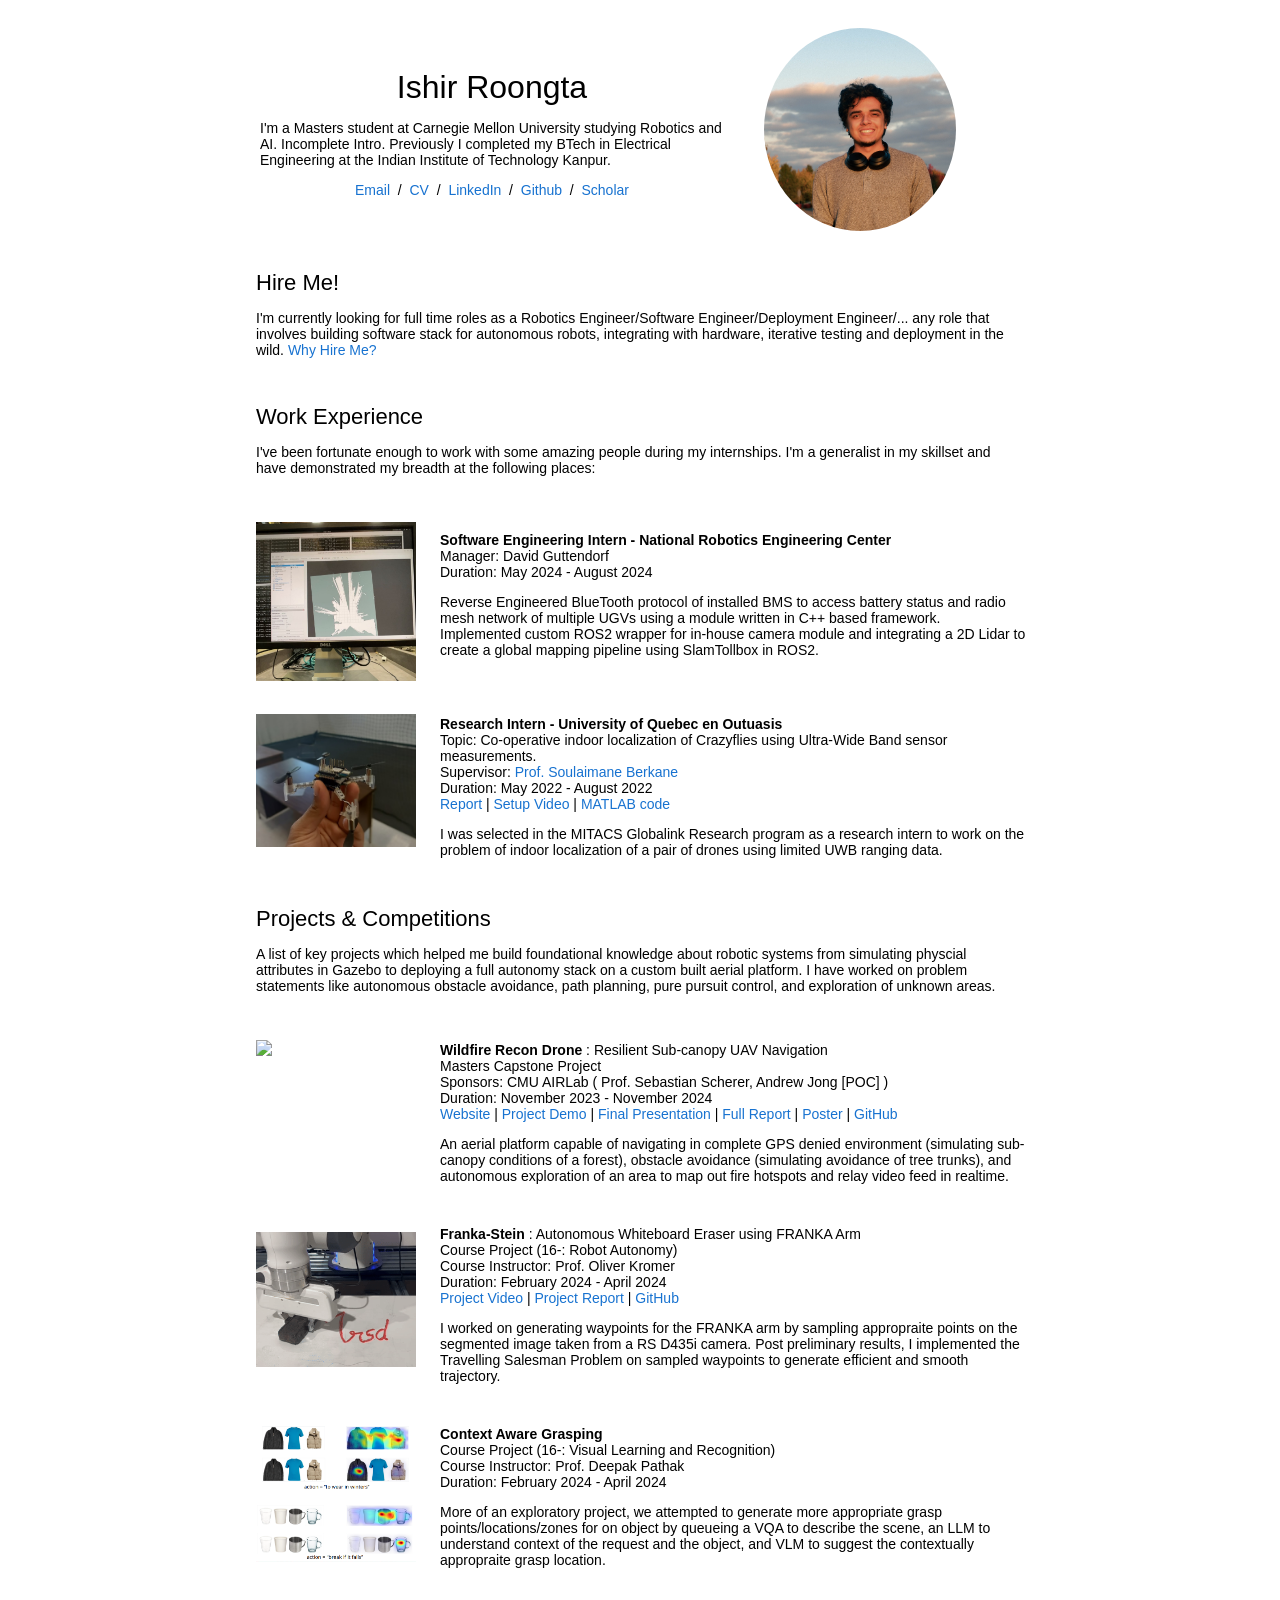
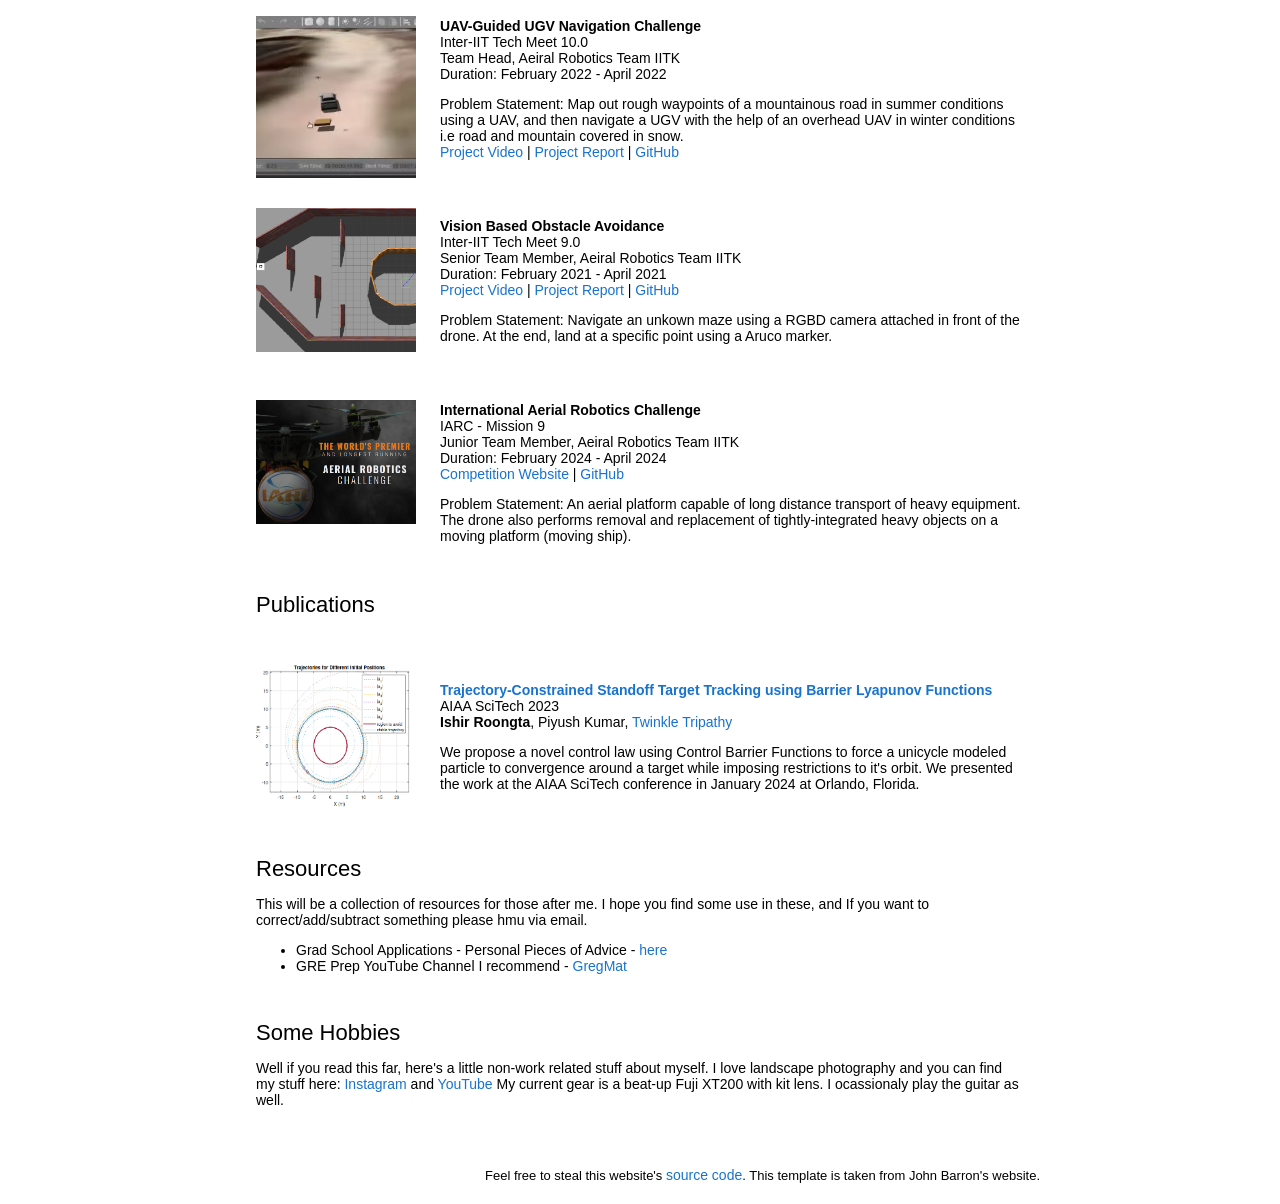
==== commit 116b225b: "Fixed some content and pfp image" ====
--- a/index.html
+++ b/index.html
@@ -39,7 +39,7 @@
                 </p>
               </td>
               <td style="padding:2.5%;width:37%;max-width:37%">
-                <a href="images/ishir/IR_website.jpg"><img style="width:75%;max-width:100%;object-fit: cover; border-radius: 50%;" alt="profile photo" src="images/ishir/IR_website.jpg" class="hoverZoomLink"></a>
+                <a href="images/ishir/IR.png"><img style="width:75%;max-width:100%;object-fit: cover; border-radius: 50%;" alt="profile photo" src="images/ishir/IR.png" class="hoverZoomLink"></a>
               </td>
             </tr>
           </tbody></table>
@@ -49,7 +49,7 @@
             <td style="padding:16px;width:100%;vertical-align:middle">
               <h2>Hire Me!</h2>
               <p>
-                I'm currently looking for full time roles as a Robotics Engineer/Software Engineer/Deployment Engineer/... any title that involves building software stack for autonomous robots, integrating with hardware, iterative testing and deployment in the wild. <a href="data/ishir/whyhire.txt">Why Hire Me?</a>
+                I'm currently looking for full time roles as a Robotics Engineer/Software Engineer/Deployment Engineer/... any role that involves building software stack for autonomous robots, integrating with hardware, iterative testing and deployment in the wild. <a href="data/ishir/whyhire.txt">Why Hire Me?</a>
               </p>
             </td>
           </tr>
@@ -120,9 +120,10 @@
               <a href="https://arxiv.org/abs/2412.15211">arXiv</a>
               <p></p> -->
               <p>
-                I worked on implementing utility applications in a C++ based framework to access battery status and radio mesh network of mutlitple UGVs. This involved reverse engineering the BlueTooth protocol of the installed BMS.
-                <br>
-                Another task was writing custom ROS2 wrapper for in-house camera module and integrating a 2D Lidar to create a global mapping pipeline using SlamTollbox in ROS2. 
+                
+                Reverse Engineered BlueTooth protocol of installed BMS to access battery status and radio mesh network of multiple UGVs using a module written in C++ based framework.
+                <br>
+                Implemented custom ROS2 wrapper for in-house camera module and integrating a 2D Lidar to create a global mapping pipeline using SlamTollbox in ROS2. 
               </p>
             </td>
           </tr>
@@ -181,7 +182,7 @@
           <td style="padding:16px;width:100%;vertical-align:middle">
             <h2>Projects & Competitions</h2>
             <p>
-              A list of fun projects which helped me build foundational knowledge about robotic systems from simulating physcial attributes in Gazebo to deploying a full autonomy stack on a custom built aerial platform. With the Aerial Robotics Team of my undergrad university, I participated in national and international competitions which encompassed problem statements like autonomous obstacle avoidance, path planning, pure pursuit control, and exploration of unknown areas.
+              A list of key projects which helped me build foundational knowledge about robotic systems from simulating physcial attributes in Gazebo to deploying a full autonomy stack on a custom built aerial platform. I have worked on problem statements like autonomous obstacle avoidance, path planning, pure pursuit control, and exploration of unknown areas.
             </p>
           </td>
         </tr>
@@ -222,9 +223,7 @@
             <a href="https://mrsdprojects.ri.cmu.edu/2024teamb/">Website</a> | <a href="">Project Demo</a> | <a href="">Final Presentation</a> | <a href="data/ishir/TeamB_EmberEye_Final_Report.pdf">Full Report</a> | <a href="">Poster</a> | <a href="">GitHub</a></p> 
  
             <p>
-              As a team of 5, we developed an aerial platform capable of navigating in complete GPS denied environment (simulating sub-canopy conditions of a forest), obstacle avoidance (simulating avoidance of tree trunks), and autonomous exploration of an area to map out fire hotspots. This information along with camera feed is relayed to the ground station in real-time to help firefighters understand the dangerous environment better.
-              <!-- <br> -->
-              
+              An aerial platform capable of navigating in complete GPS denied environment (simulating sub-canopy conditions of a forest), obstacle avoidance (simulating avoidance of tree trunks), and autonomous exploration of an area to map out fire hotspots and relay video feed in realtime.
               
             </p>
           </td>
@@ -293,7 +292,8 @@
           </td>
           <td style="padding:8px;width:80%;vertical-align:middle">
 
-              <b>Context Aware Grasping              <br>
+              <b>Context Aware Grasping</b>
+              <br>
               Course Project (16-: Visual Learning and Recognition)
               <br>
               Course Instructor: Prof. Deepak Pathak
@@ -396,8 +396,8 @@
         <tr onmouseout="iarc_stop()" onmouseover="iarc_start()">
           <td style="padding:16px;width:20%;vertical-align:middle">
             <div class="one">
-              <div class="two" id='iarc_webpage'><video width=100% height=100% muted autoplay loop>
-              <source src="images/ishir/iarc_webpage.mp4" type="video/mp4">
+              <div class="two" id='iarc_webpage'><video width=100% muted autoplay loop>
+              <source src="images/ishir/iarc_webpage1.mp4" type="video/mp4">
               Your browser does not support the video tag.
               </video></div>
               <img src='images/ishir/iarc_webpage.png' width=100%>
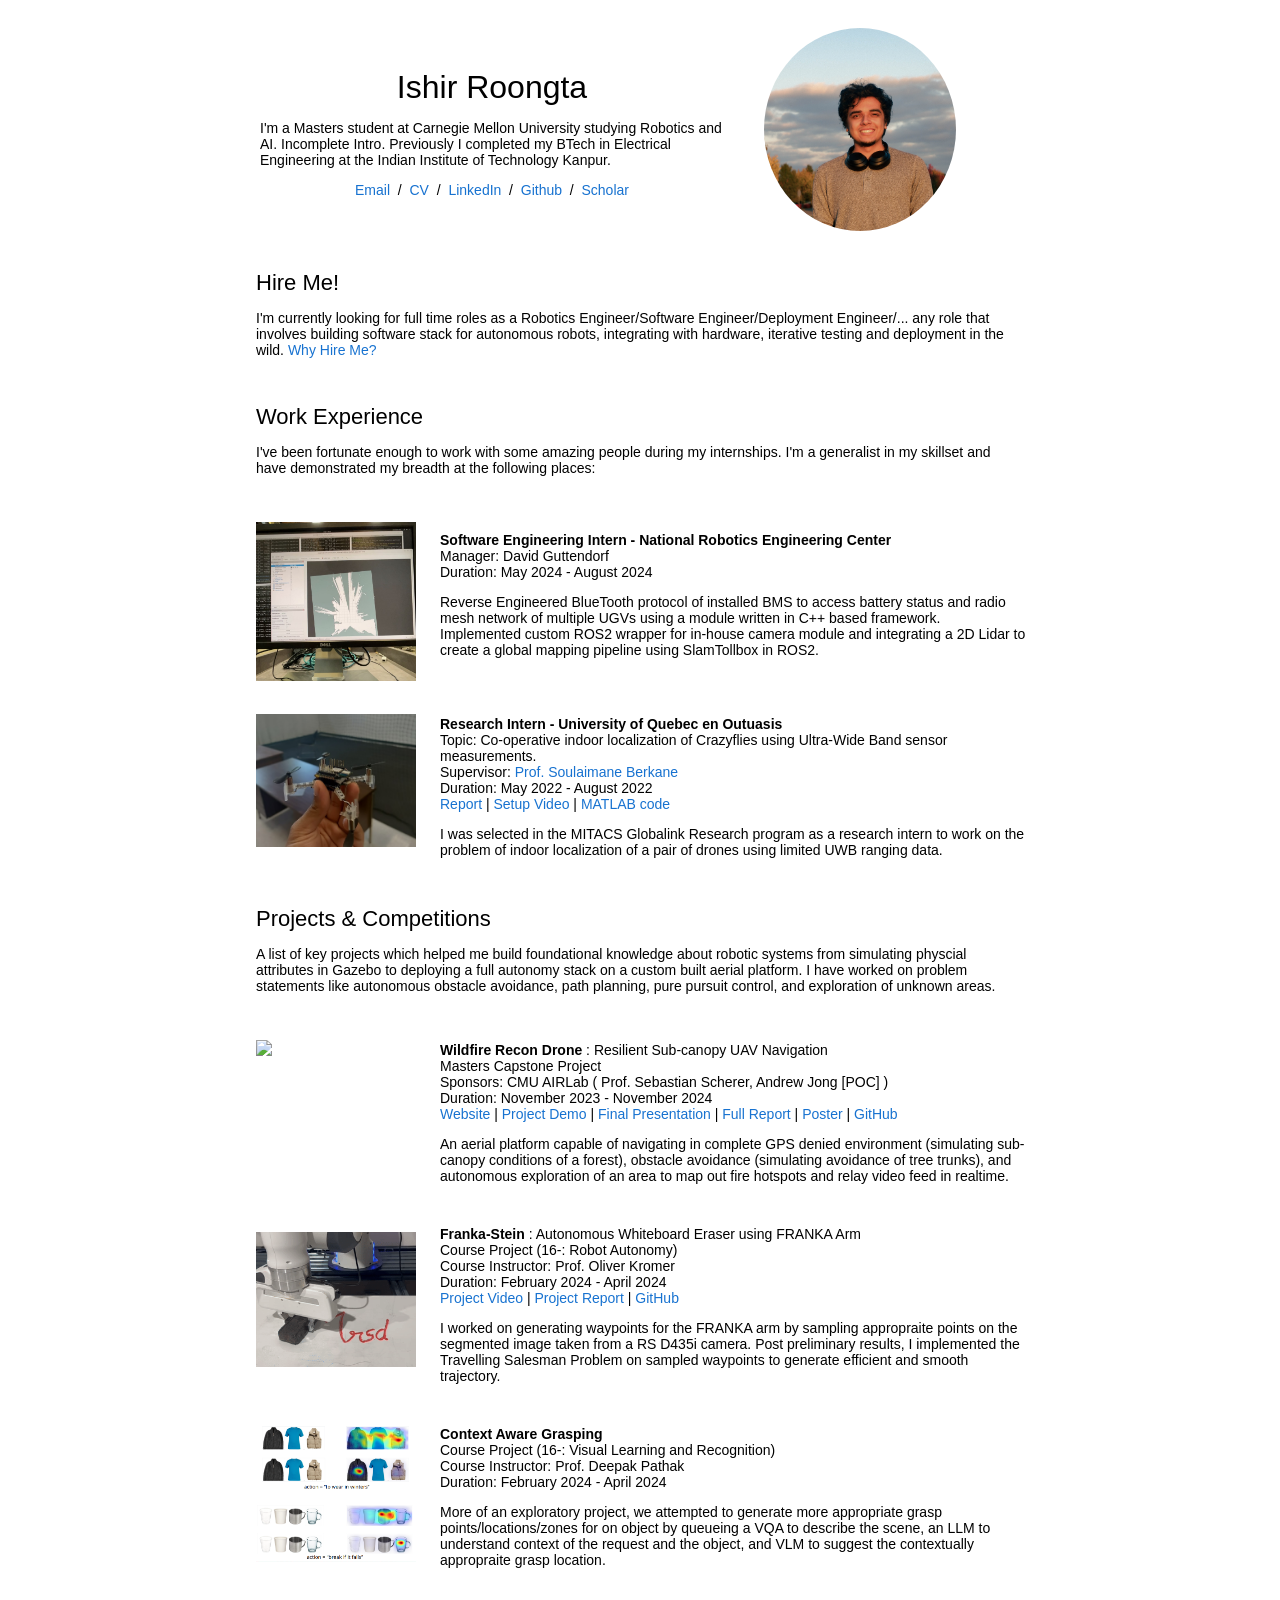
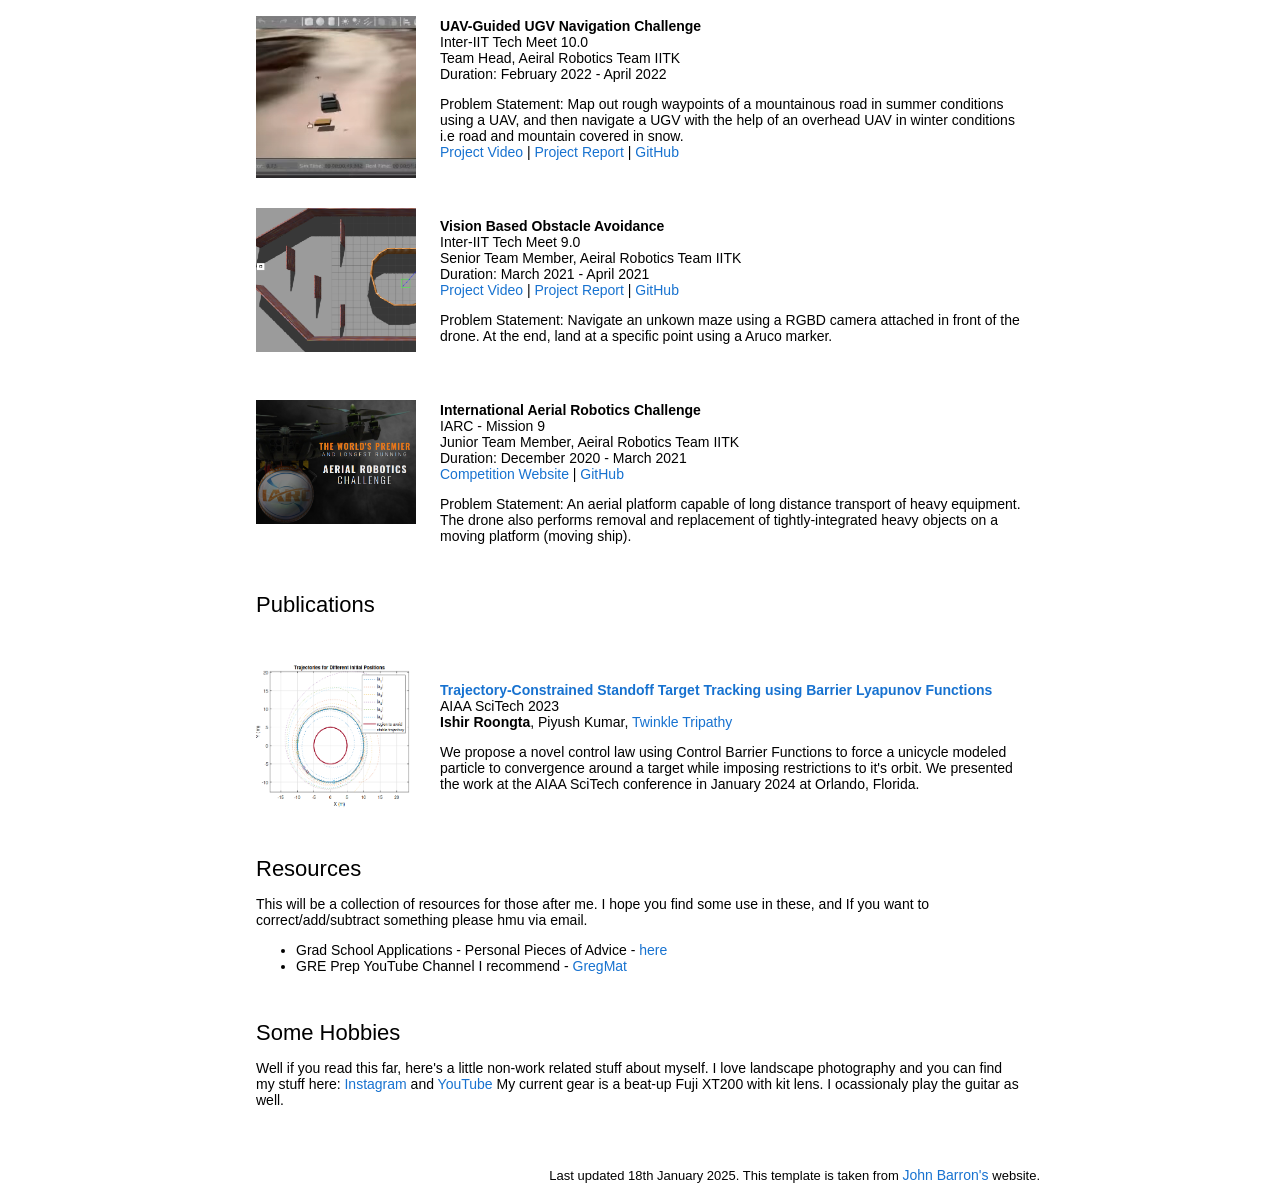
==== commit 322a1c31: "Remove data files of original website and add minor changes" ====
--- a/index.html
+++ b/index.html
@@ -376,7 +376,7 @@
               <br>
               Senior Team Member, Aeiral Robotics Team IITK
               <br>
-              Duration: February 2021 - April 2021
+              Duration: March 2021 - April 2021
               <br>
               <a href="">Project Video</a> | <a href="https://github.com/AerialRobotics-IITK/inter_iit_dgre_voad/blob/main/DRDO_Report_IITK.pdf">Project Report</a> | <a href="https://github.com/AerialRobotics-IITK/inter_iit_dgre_voad">GitHub</a>
             </p> 
@@ -421,7 +421,7 @@
               <br>
               Junior Team Member, Aeiral Robotics Team IITK
               <br>
-              Duration: February 2024 - April 2024
+              Duration: December 2020 - March 2021
               <br>
               <a href="http://aerialroboticscompetition.org/mission9.php">Competition Website</a> | <a href="https://github.com/AerialRobotics-IITK/IARC2020">GitHub</a>  
             </p> 
@@ -4811,7 +4811,8 @@
               <td style="padding:0px">
                 <br>
                 <p style="text-align:right;font-size:small;">
-                  Feel free to steal this website's <a href="https://github.com/jonbarron/jonbarron_website">source code</a>. This template is taken from John Barron's website.
+                  Last updated 18th January 2025.
+                  This template is taken from <a href="https://github.com/jonbarron/jonbarron_website">John Barron's </a>website.
                 </p>
               </td>
             </tr>
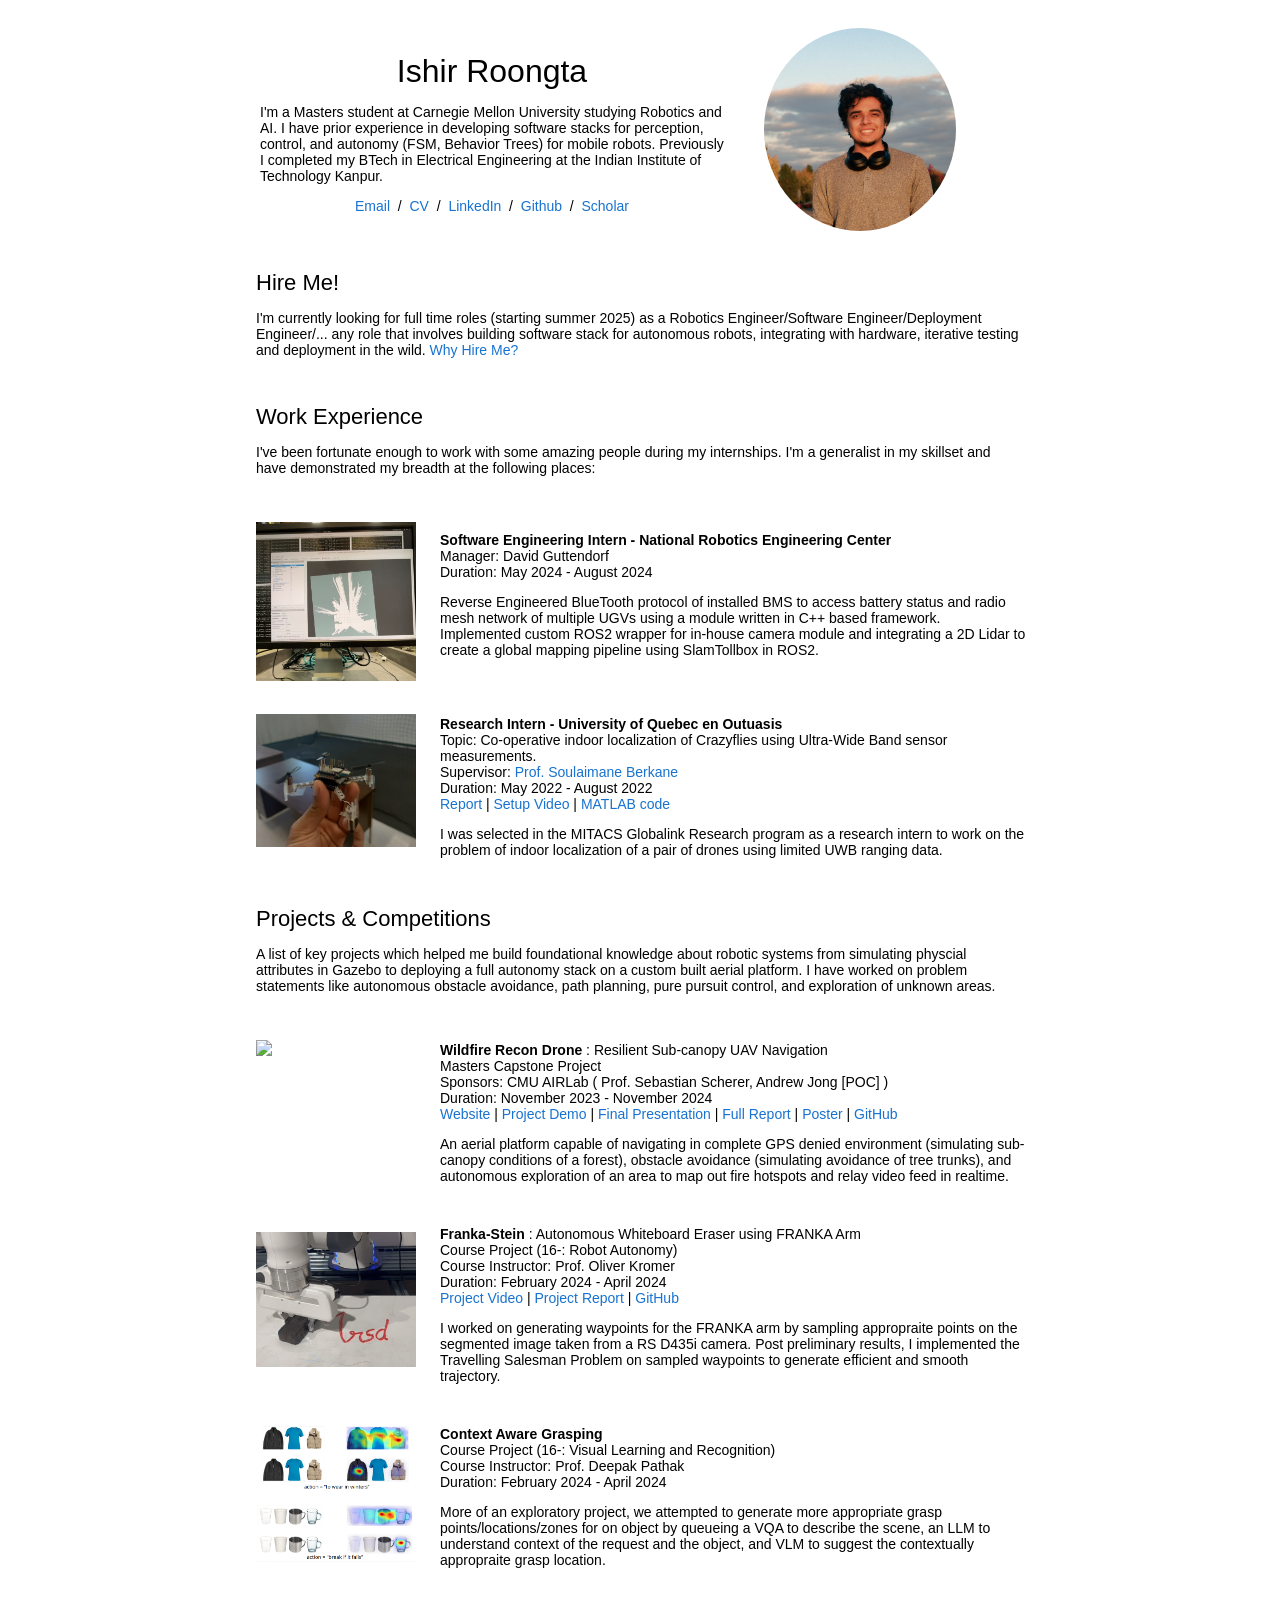
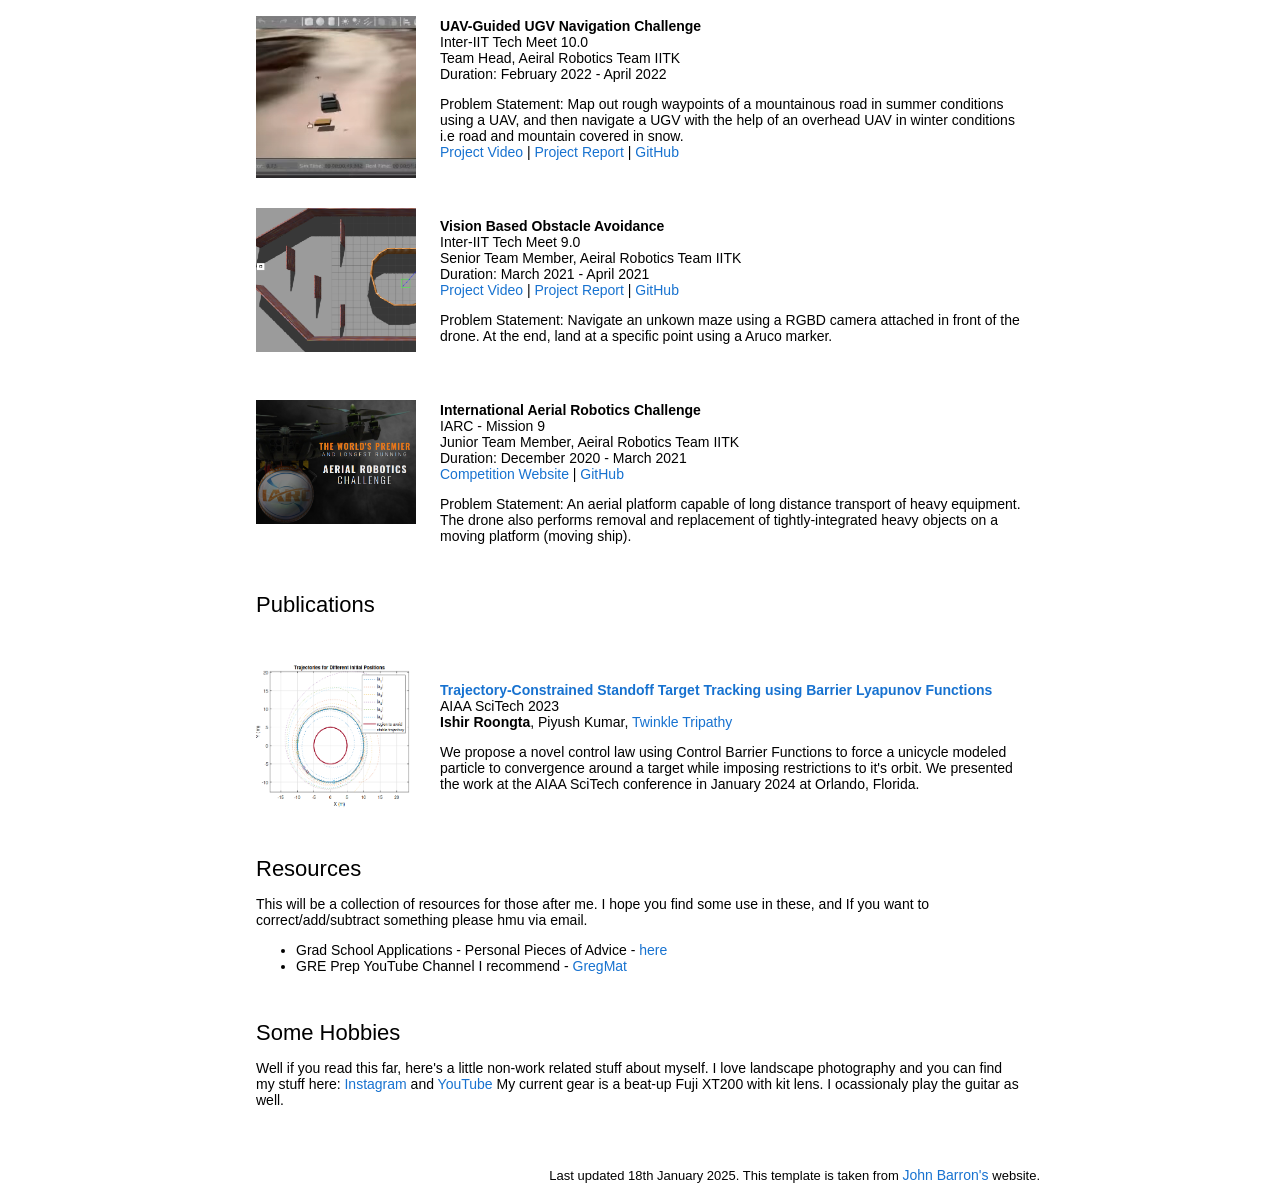
==== commit 5c544b35: "Preliminary website complete for applications, need to add gallery further" ====
--- a/index.html
+++ b/index.html
@@ -23,7 +23,7 @@
                   Ishir Roongta
                 </p>
                 <p>
-                  I'm a Masters student at Carnegie Mellon University studying Robotics and AI. Incomplete Intro. Previously I completed my BTech in Electrical Engineering at the Indian Institute of Technology Kanpur.
+                  I'm a Masters student at Carnegie Mellon University studying Robotics and AI. I have prior experience in developing software stacks for perception, control, and autonomy (FSM, Behavior Trees) for mobile robots. Previously I completed my BTech in Electrical Engineering at the Indian Institute of Technology Kanpur.
                 </p>
                 <!-- <p>I'm a research scientist at <a href="https://deepmind.google/">Google DeepMind</a> in San Francisco, where I lead a small team that mostly works on <a href="https://www.matthewtancik.com/nerf">NeRF</a>.
                 </p> -->
@@ -49,7 +49,7 @@
             <td style="padding:16px;width:100%;vertical-align:middle">
               <h2>Hire Me!</h2>
               <p>
-                I'm currently looking for full time roles as a Robotics Engineer/Software Engineer/Deployment Engineer/... any role that involves building software stack for autonomous robots, integrating with hardware, iterative testing and deployment in the wild. <a href="data/ishir/whyhire.txt">Why Hire Me?</a>
+                I'm currently looking for full time roles (starting summer 2025) as a Robotics Engineer/Software Engineer/Deployment Engineer/... any role that involves building software stack for autonomous robots, integrating with hardware, iterative testing and deployment in the wild. <a href="data/ishir/whyhire.txt">Why Hire Me?</a>
               </p>
             </td>
           </tr>
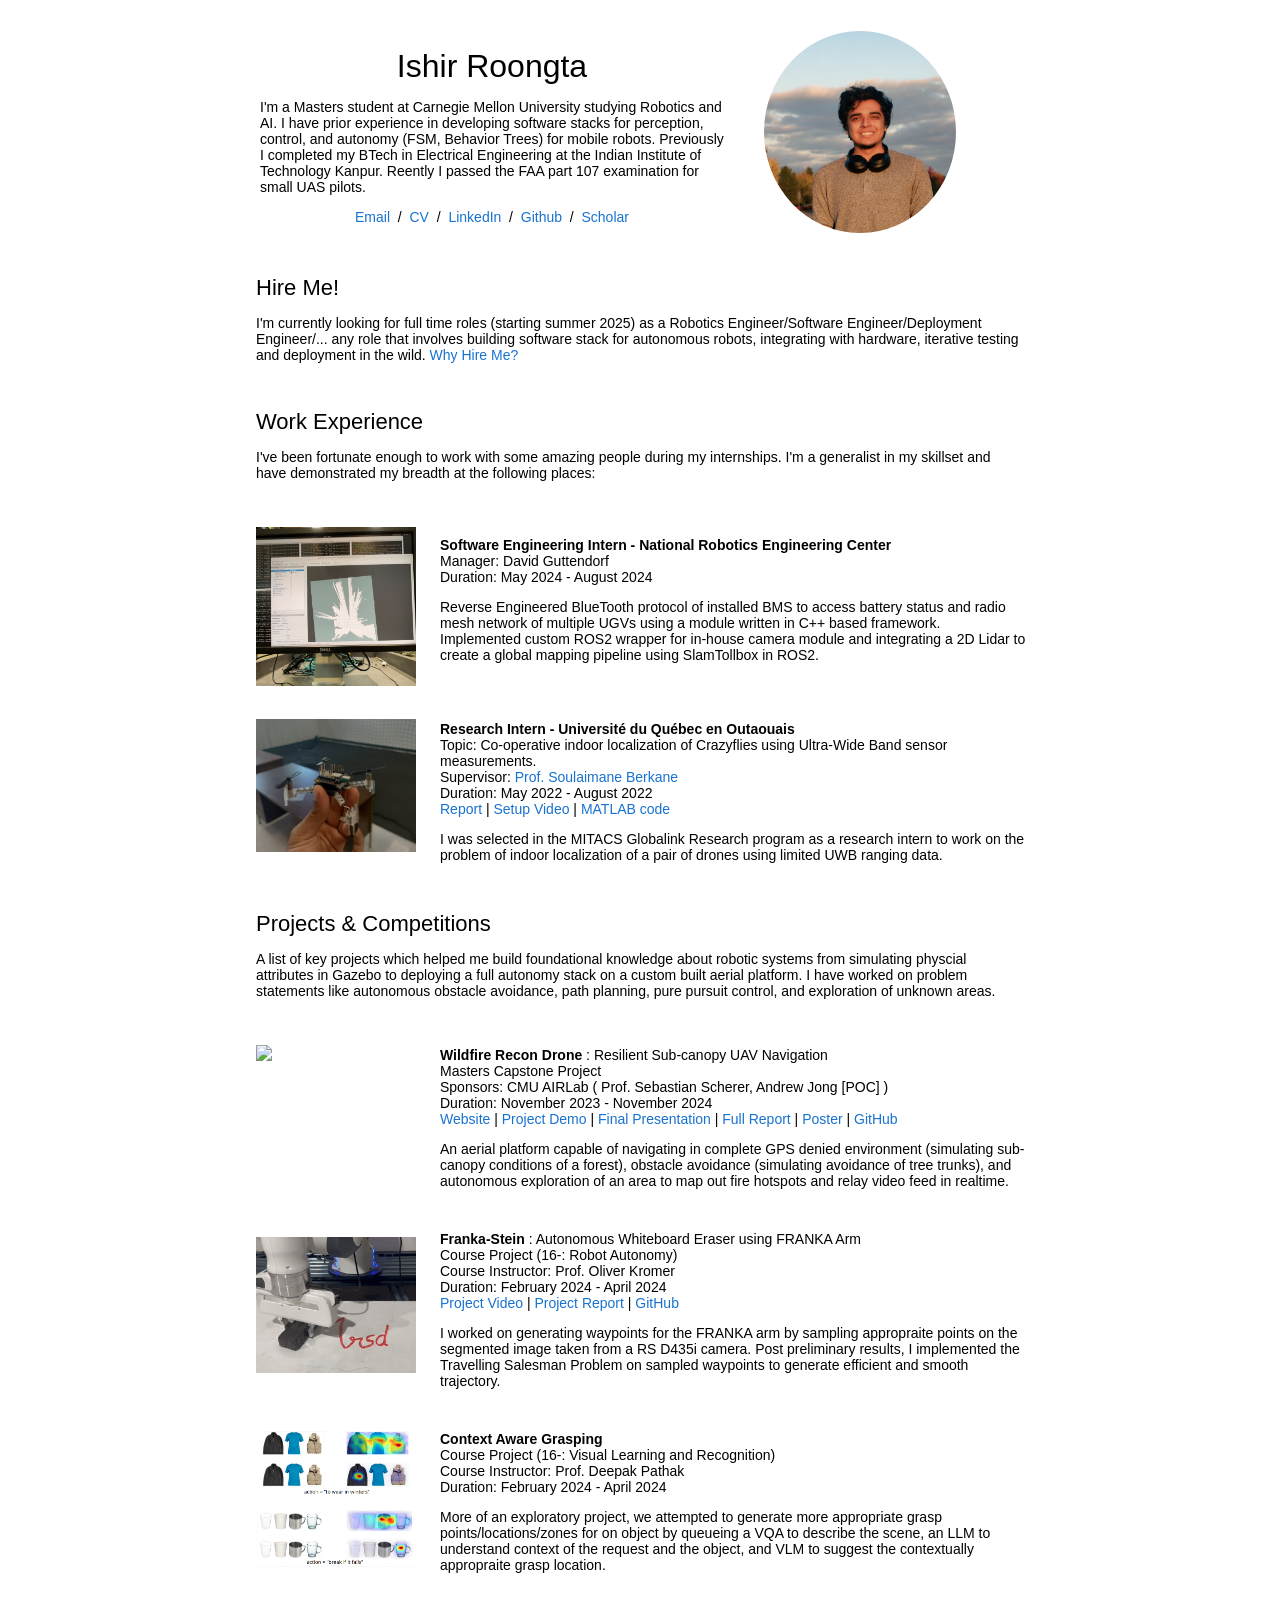
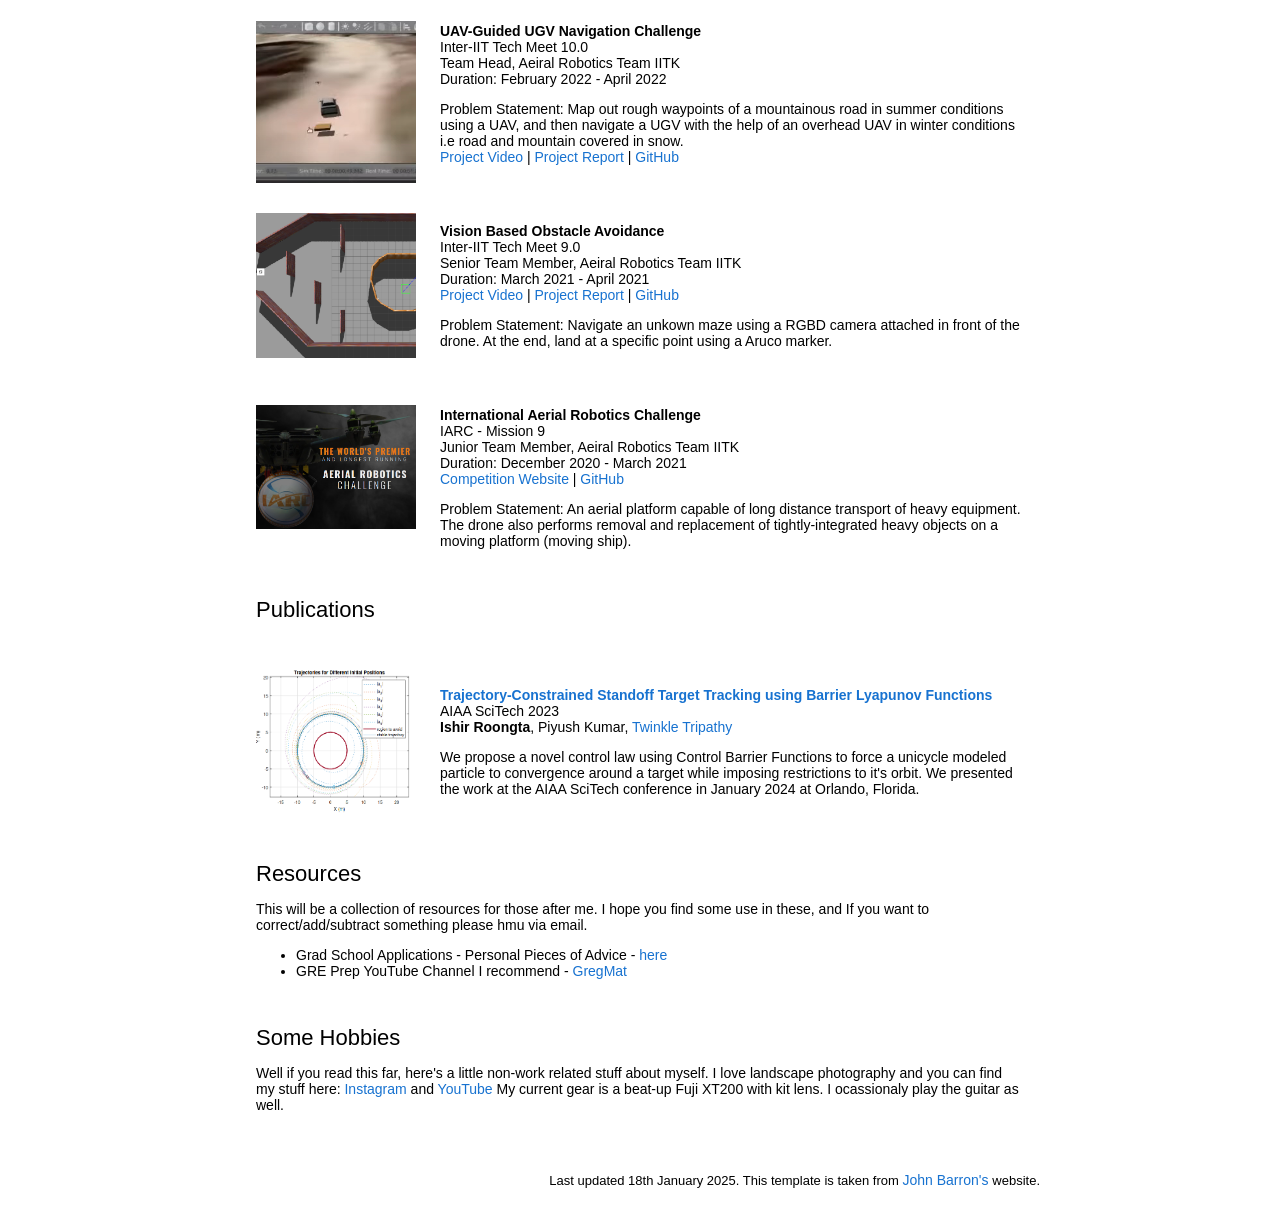
==== commit de7d218f: "Correct name of UQO" ====
--- a/index.html
+++ b/index.html
@@ -23,7 +23,7 @@
                   Ishir Roongta
                 </p>
                 <p>
-                  I'm a Masters student at Carnegie Mellon University studying Robotics and AI. I have prior experience in developing software stacks for perception, control, and autonomy (FSM, Behavior Trees) for mobile robots. Previously I completed my BTech in Electrical Engineering at the Indian Institute of Technology Kanpur.
+                  I'm a Masters student at Carnegie Mellon University studying Robotics and AI. I have prior experience in developing software stacks for perception, control, and autonomy (FSM, Behavior Trees) for mobile robots. Previously I completed my BTech in Electrical Engineering at the Indian Institute of Technology Kanpur. Reently I passed the FAA part 107 examination for small UAS pilots.
                 </p>
                 <!-- <p>I'm a research scientist at <a href="https://deepmind.google/">Google DeepMind</a> in San Francisco, where I lead a small team that mostly works on <a href="https://www.matthewtancik.com/nerf">NeRF</a>.
                 </p> -->
@@ -151,7 +151,7 @@
             </td>
             <td style="padding:8px;width:80%;vertical-align:middle">
 
-                <b>Research Intern - University of Quebec en Outuasis</b>
+                <b>Research Intern - Université du Québec en Outaouais</b>
                 <br>
                 Topic: Co-operative indoor localization of Crazyflies using Ultra-Wide Band sensor measurements.
                 <br>
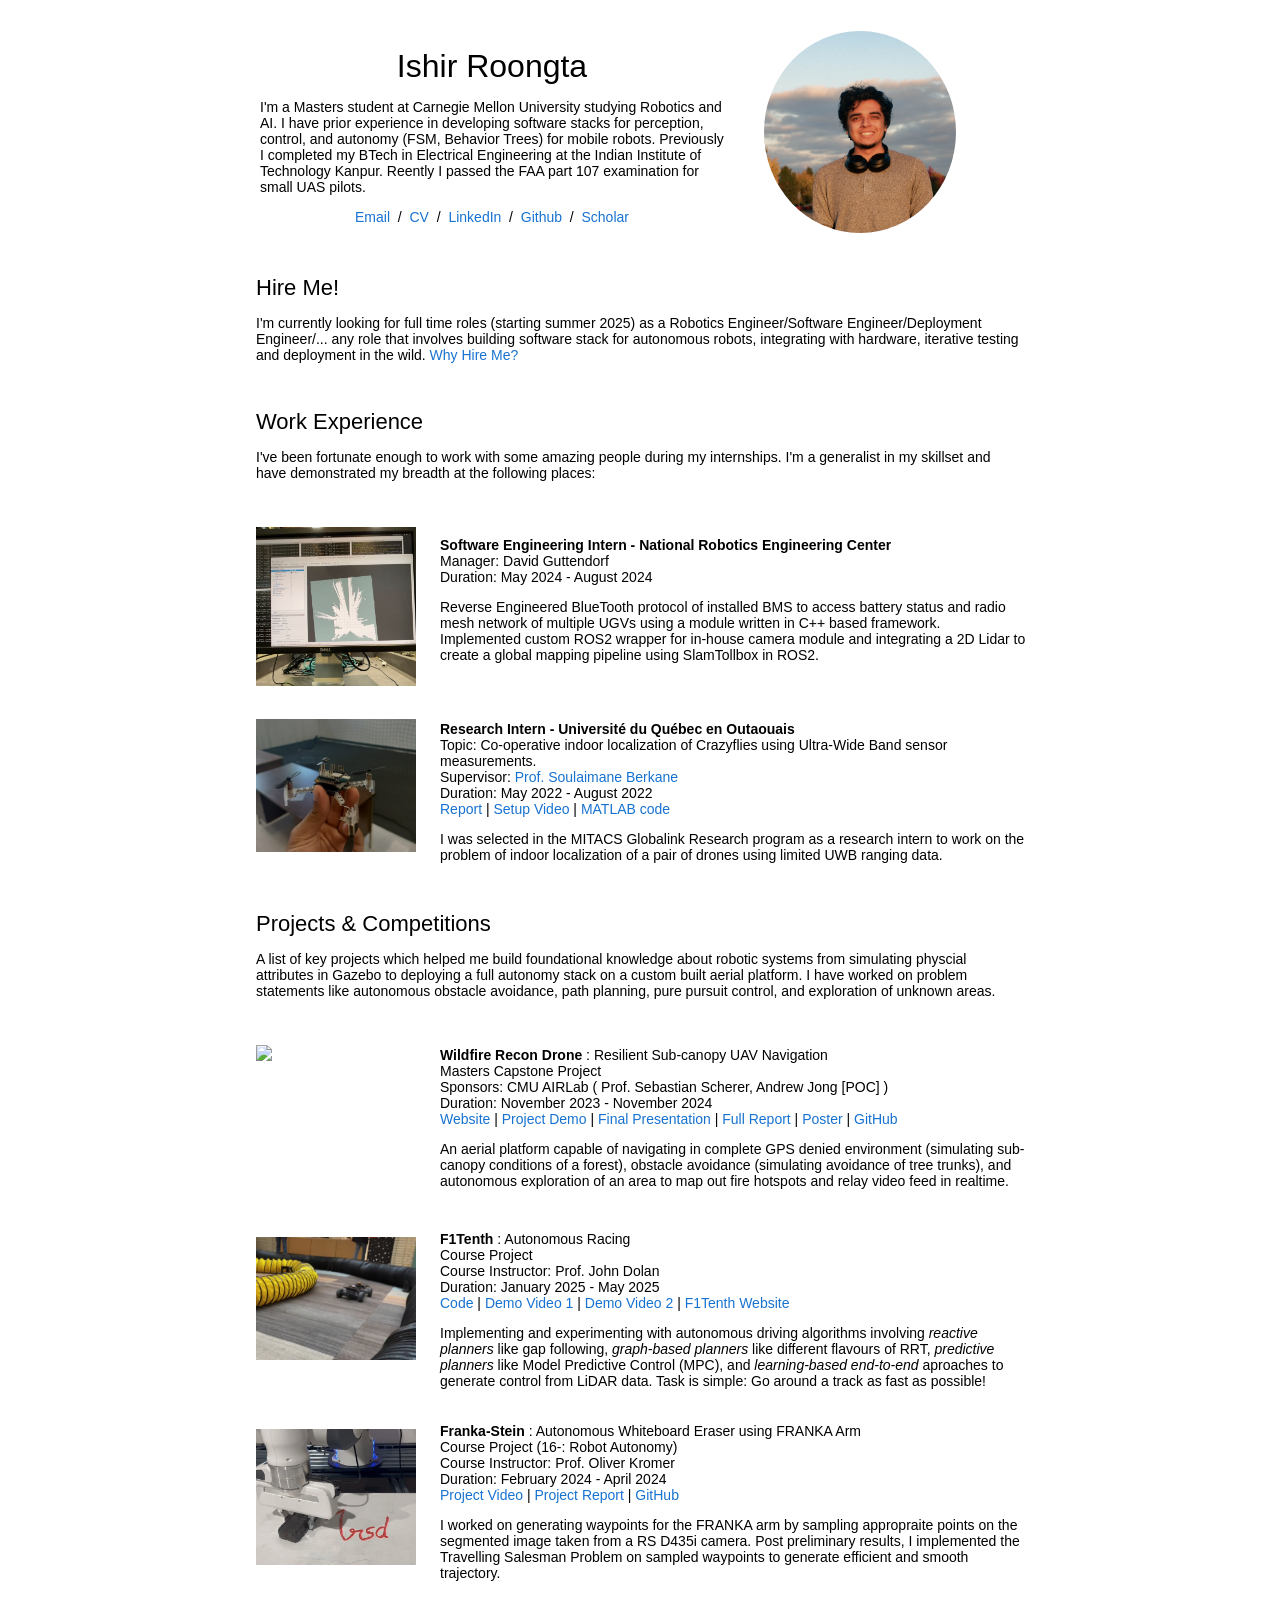
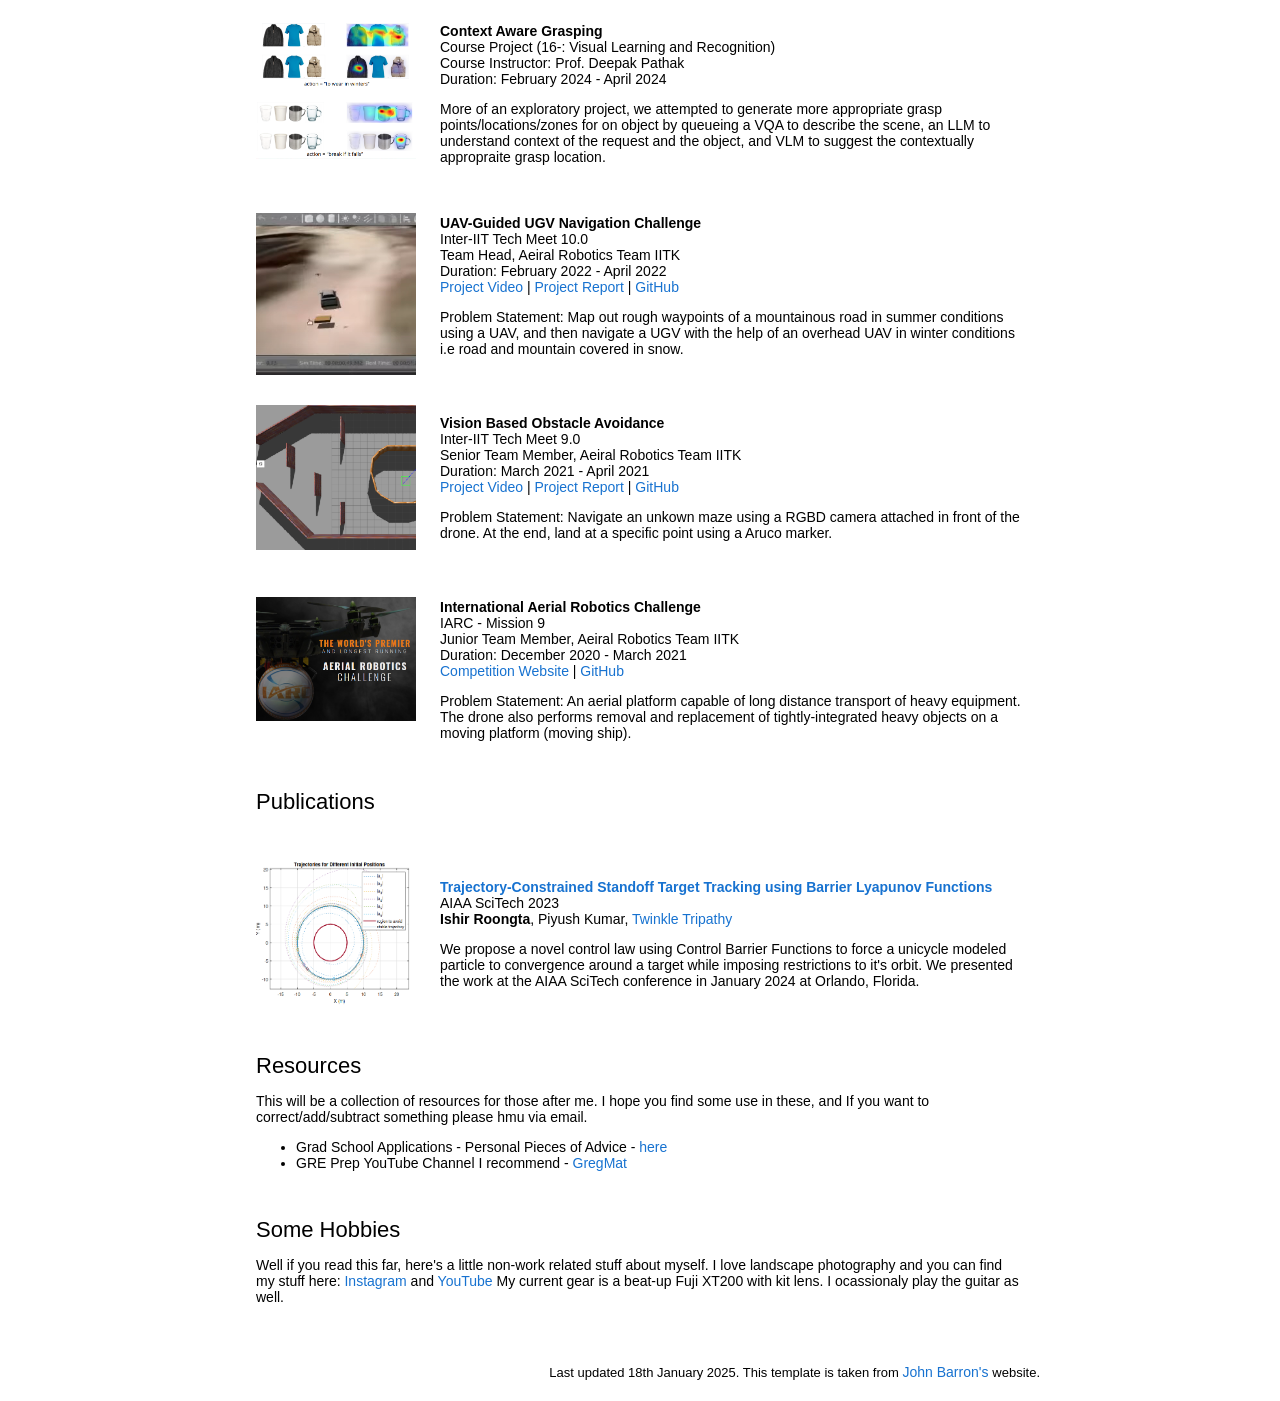
==== commit 28cc5991: "Add F1tenth project" ====
--- a/index.html
+++ b/index.html
@@ -229,6 +229,45 @@
           </td>
         </tr>
 
+
+        <tr onmouseout="f1_stop()" onmouseover="f1_start()">
+          <td style="padding:16px;width:20%;vertical-align:middle">
+            <div class="one">
+              <div class="two" id='f1_image'><video  width=100% muted autoplay loop>
+              <source src="images/ishir/ishir_f1_for_website-2025-04-04_22.20.23.mp4" type="video/mp4">
+              Your browser does not support the video tag.
+              </video></div>
+              <img src='images/ishir/ishir_f1_for_website.png' width=100%>
+            </div>
+            <script type="text/javascript">
+              function f1_start() {
+                document.getElementById('f1_image').style.opacity = "1";
+              }
+    
+              function f1_stop() {
+                document.getElementById('f1_image').style.opacity = "0";
+              }
+              f1_stop()
+            </script>
+          </td>
+          <td style="padding:8px;width:80%;vertical-align:middle">
+
+              <b>F1Tenth</b> : Autonomous Racing
+              <br>
+              Course Project
+              <br>
+              Course Instructor: Prof. John Dolan
+              <br>
+            Duration: January 2025 - May 2025
+            <br>
+            <a href="https://github.com/isro01/f1tenth_labs/tree/main">Code</a> | <a href="https://youtu.be/JhMbVfCo2Gg">Demo Video 1</a> | <a href="https://youtu.be/Z8xgoHdSLwI">Demo Video 2</a> | <a href="https://roboracer.ai/">F1Tenth Website</a></p> 
+ 
+            <p>
+              Implementing and experimenting with autonomous driving algorithms involving <i>reactive planners</i> like gap following, <i>graph-based planners</i> like different flavours of RRT, <i> predictive planners</i> like Model Predictive Control (MPC), and <i>learning-based end-to-end</i> aproaches to generate control from LiDAR data. Task is simple: Go around a track as fast as possible!
+            </p>
+          </td>
+        </tr>
+
         <!-- Add photo gallery here for Projects and also links to everything -->
 
         <tr onmouseout="erase_stop()" onmouseover="erase_start()">
@@ -338,12 +377,13 @@
               <br>
               Team Head, Aeiral Robotics Team IITK
               <br>
-              Duration: February 2022 - April 2022</p> 
- 
+              Duration: February 2022 - April 2022
+              <br>
+              <a href="https://youtu.be/-K9UyUiADvg?list=PLzRcwm99Q4eyK1znFozk84oajBbeBB5An&t=3409">Project Video</a> | <a href="https://github.com/AerialRobotics-IITK/inter_iit_uav_guided_ugv/blob/main/MP_DR_T10_MID.pdf">Project Report</a> | <a href="https://github.com/AerialRobotics-IITK/inter_iit_uav_guided_ugv">GitHub</a>
+            </p> 
             <p>
               Problem Statement: Map out rough waypoints of a mountainous road in summer conditions using a UAV, and then navigate a UGV with the help of an overhead UAV in winter conditions i.e road and mountain covered in snow.
               <br>
-              <a href="https://youtu.be/-K9UyUiADvg?list=PLzRcwm99Q4eyK1znFozk84oajBbeBB5An&t=3409">Project Video</a> | <a href="https://github.com/AerialRobotics-IITK/inter_iit_uav_guided_ugv/blob/main/MP_DR_T10_MID.pdf">Project Report</a> | <a href="https://github.com/AerialRobotics-IITK/inter_iit_uav_guided_ugv">GitHub</a>
             </p>
           </td>
         </tr>
